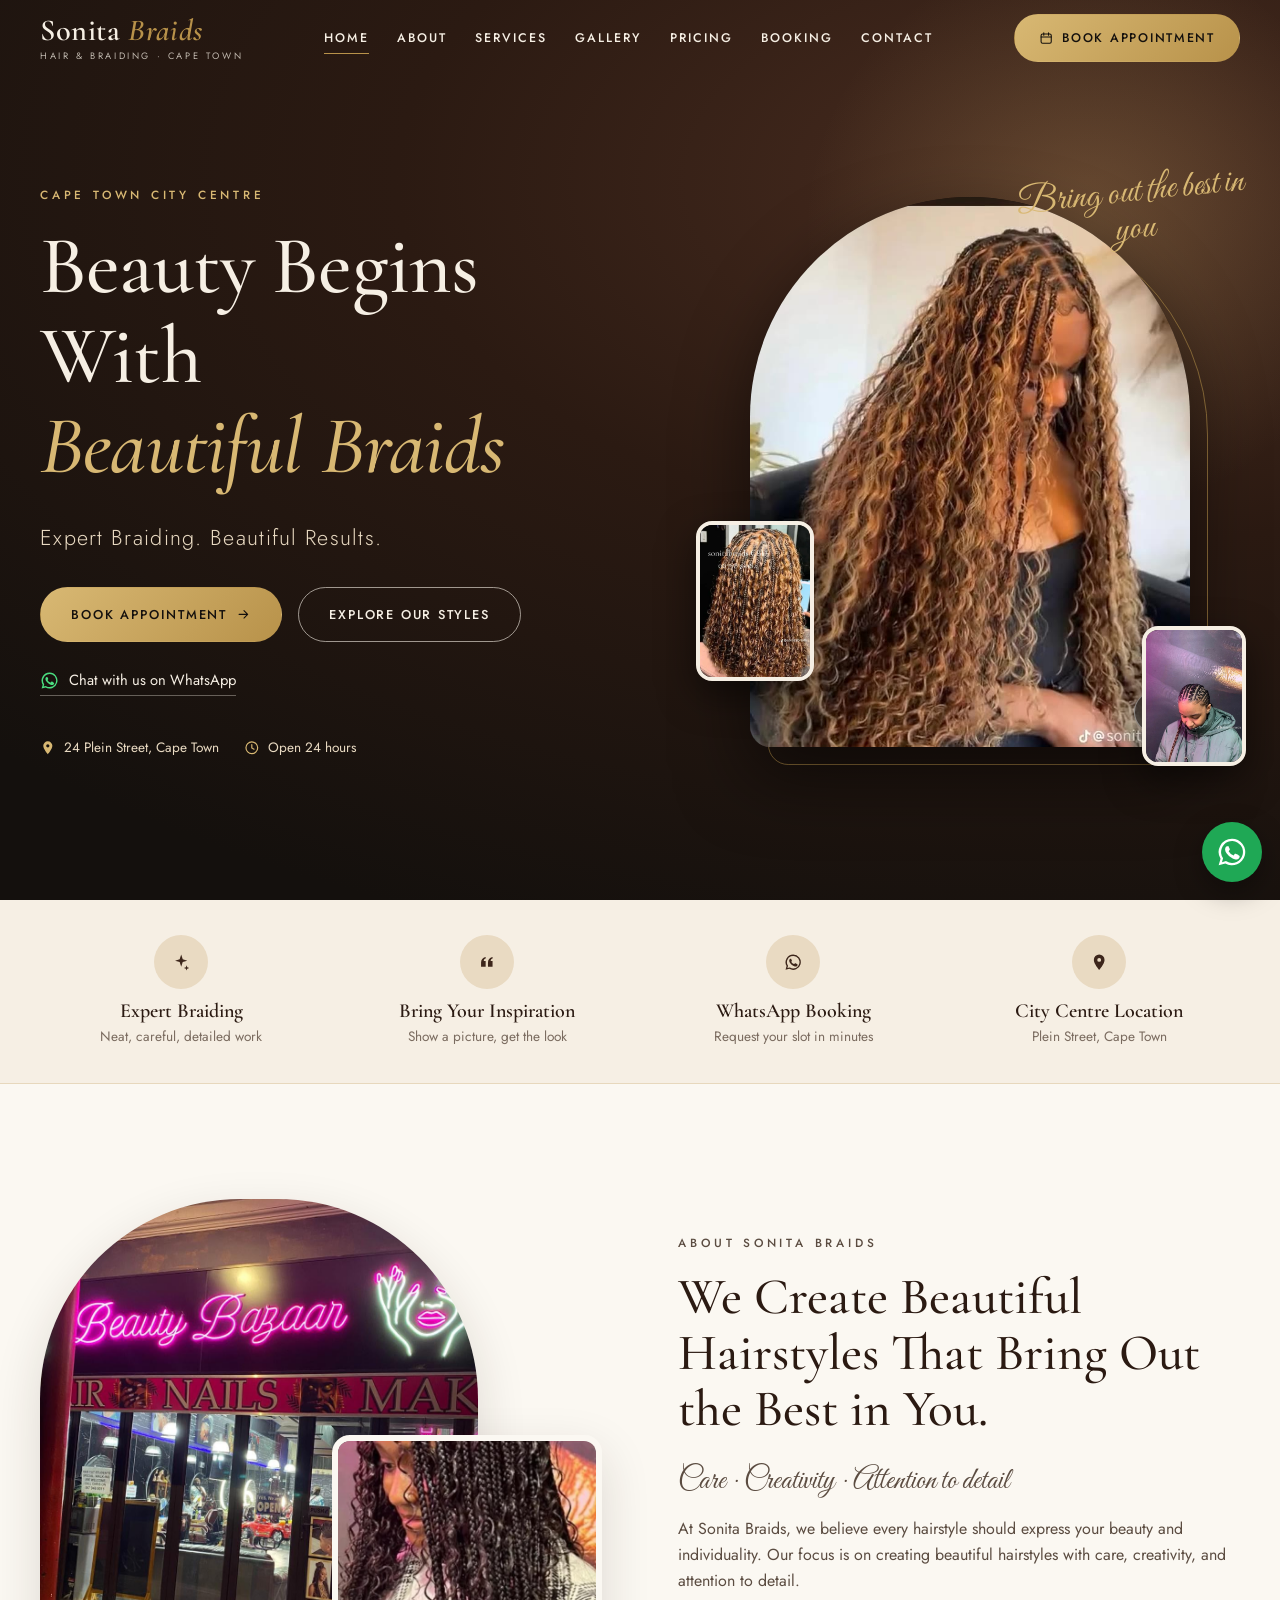
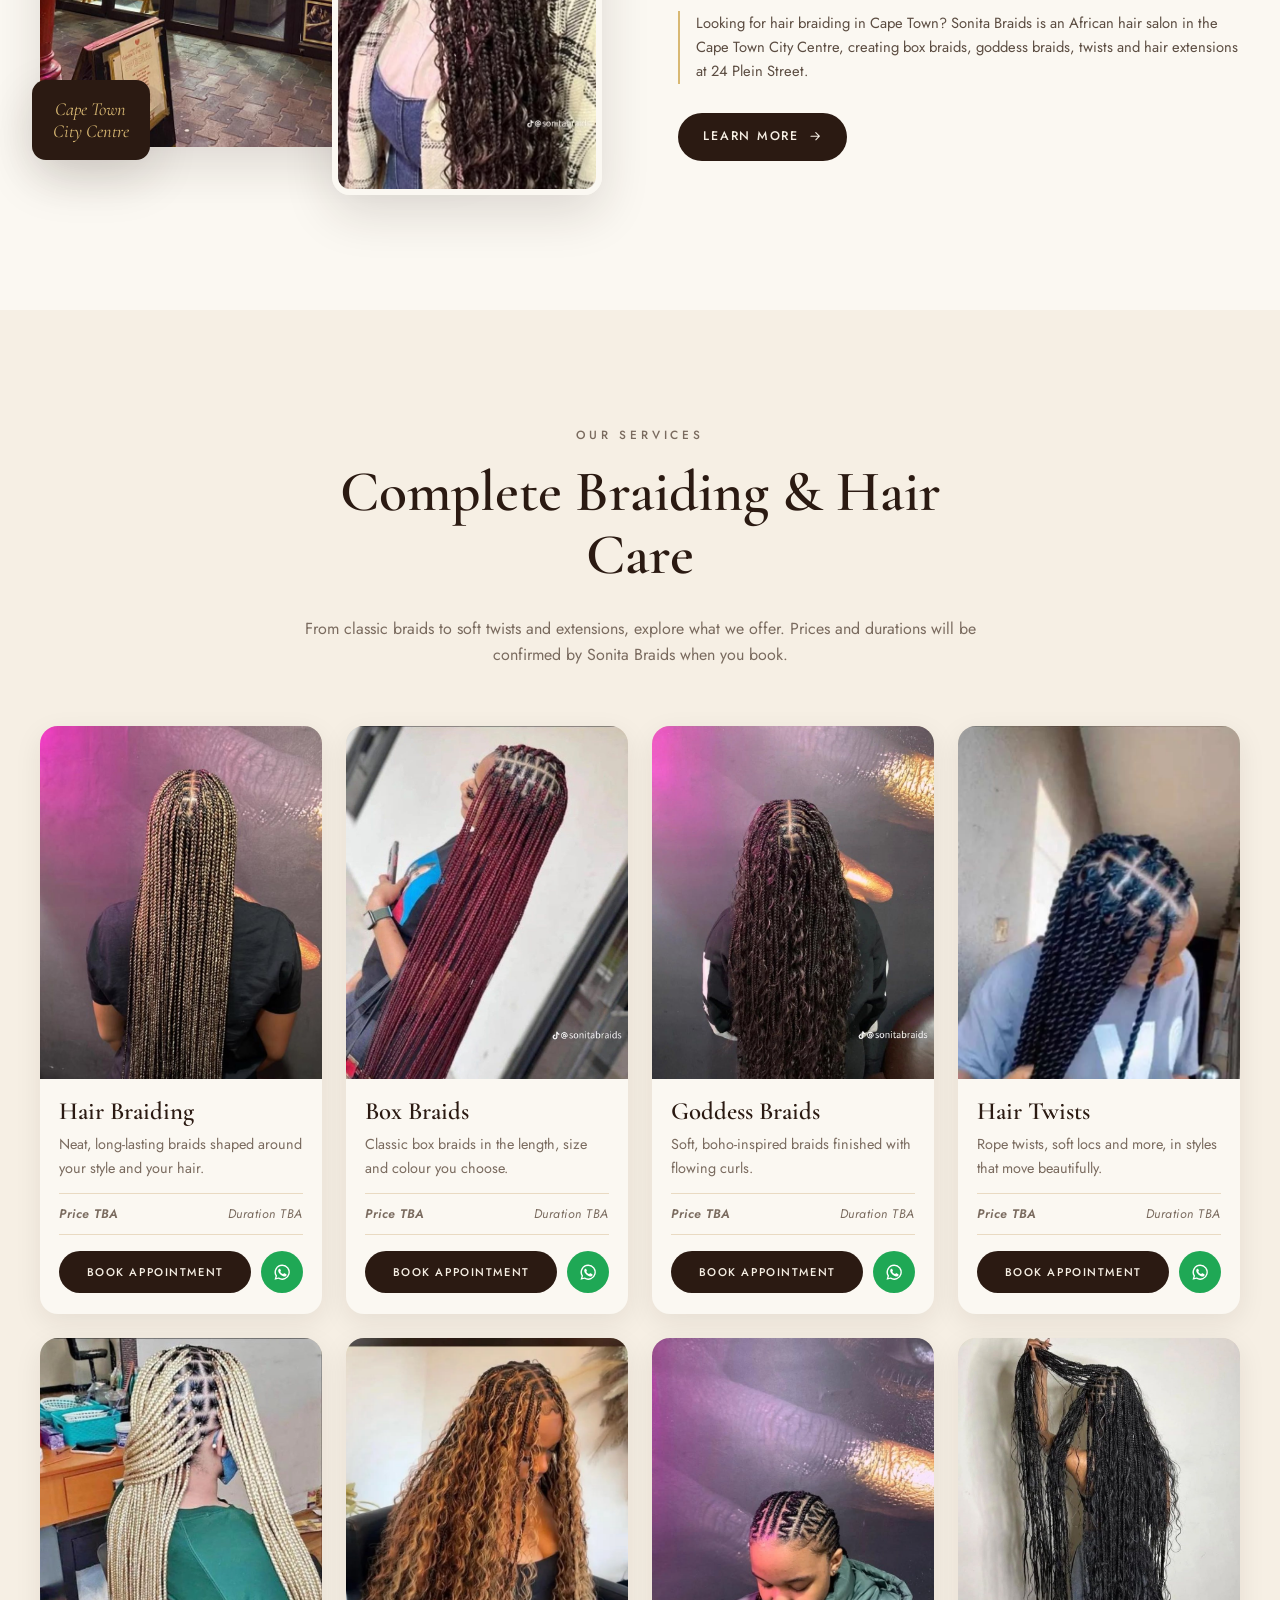
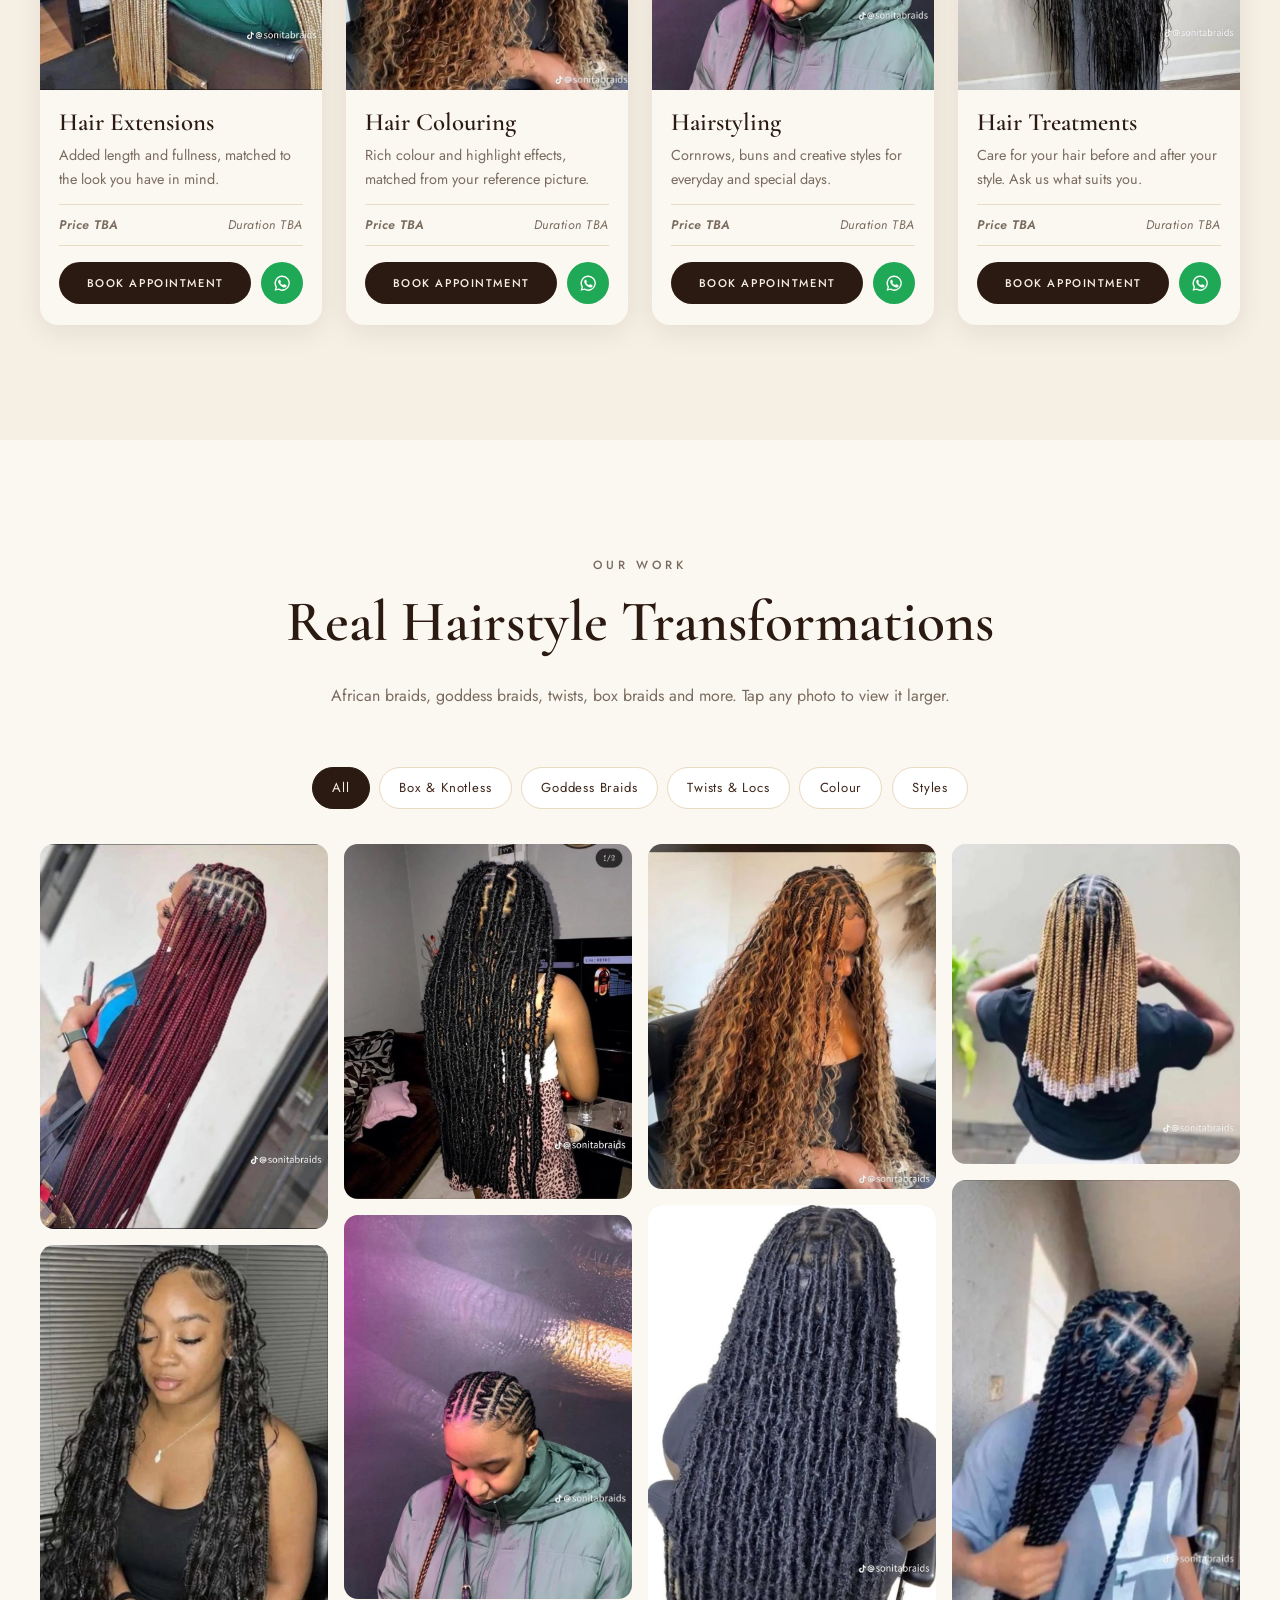
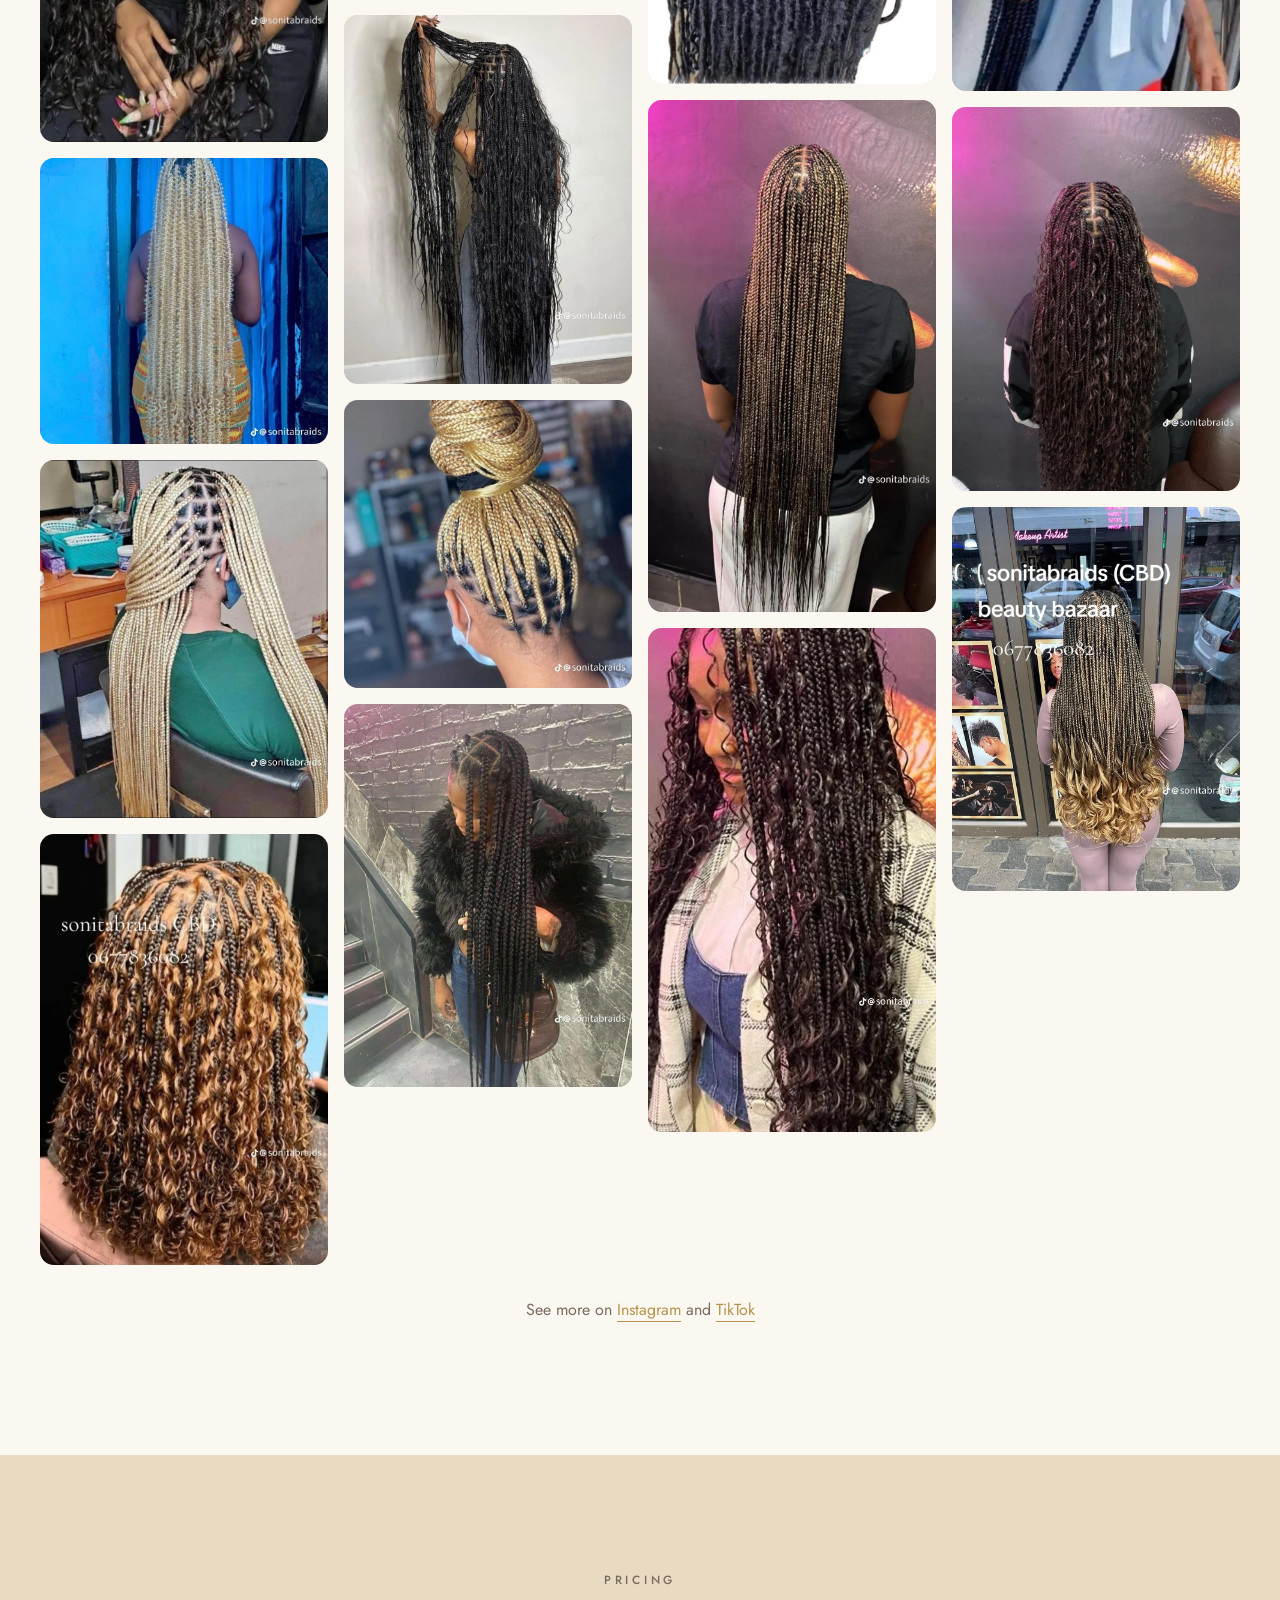
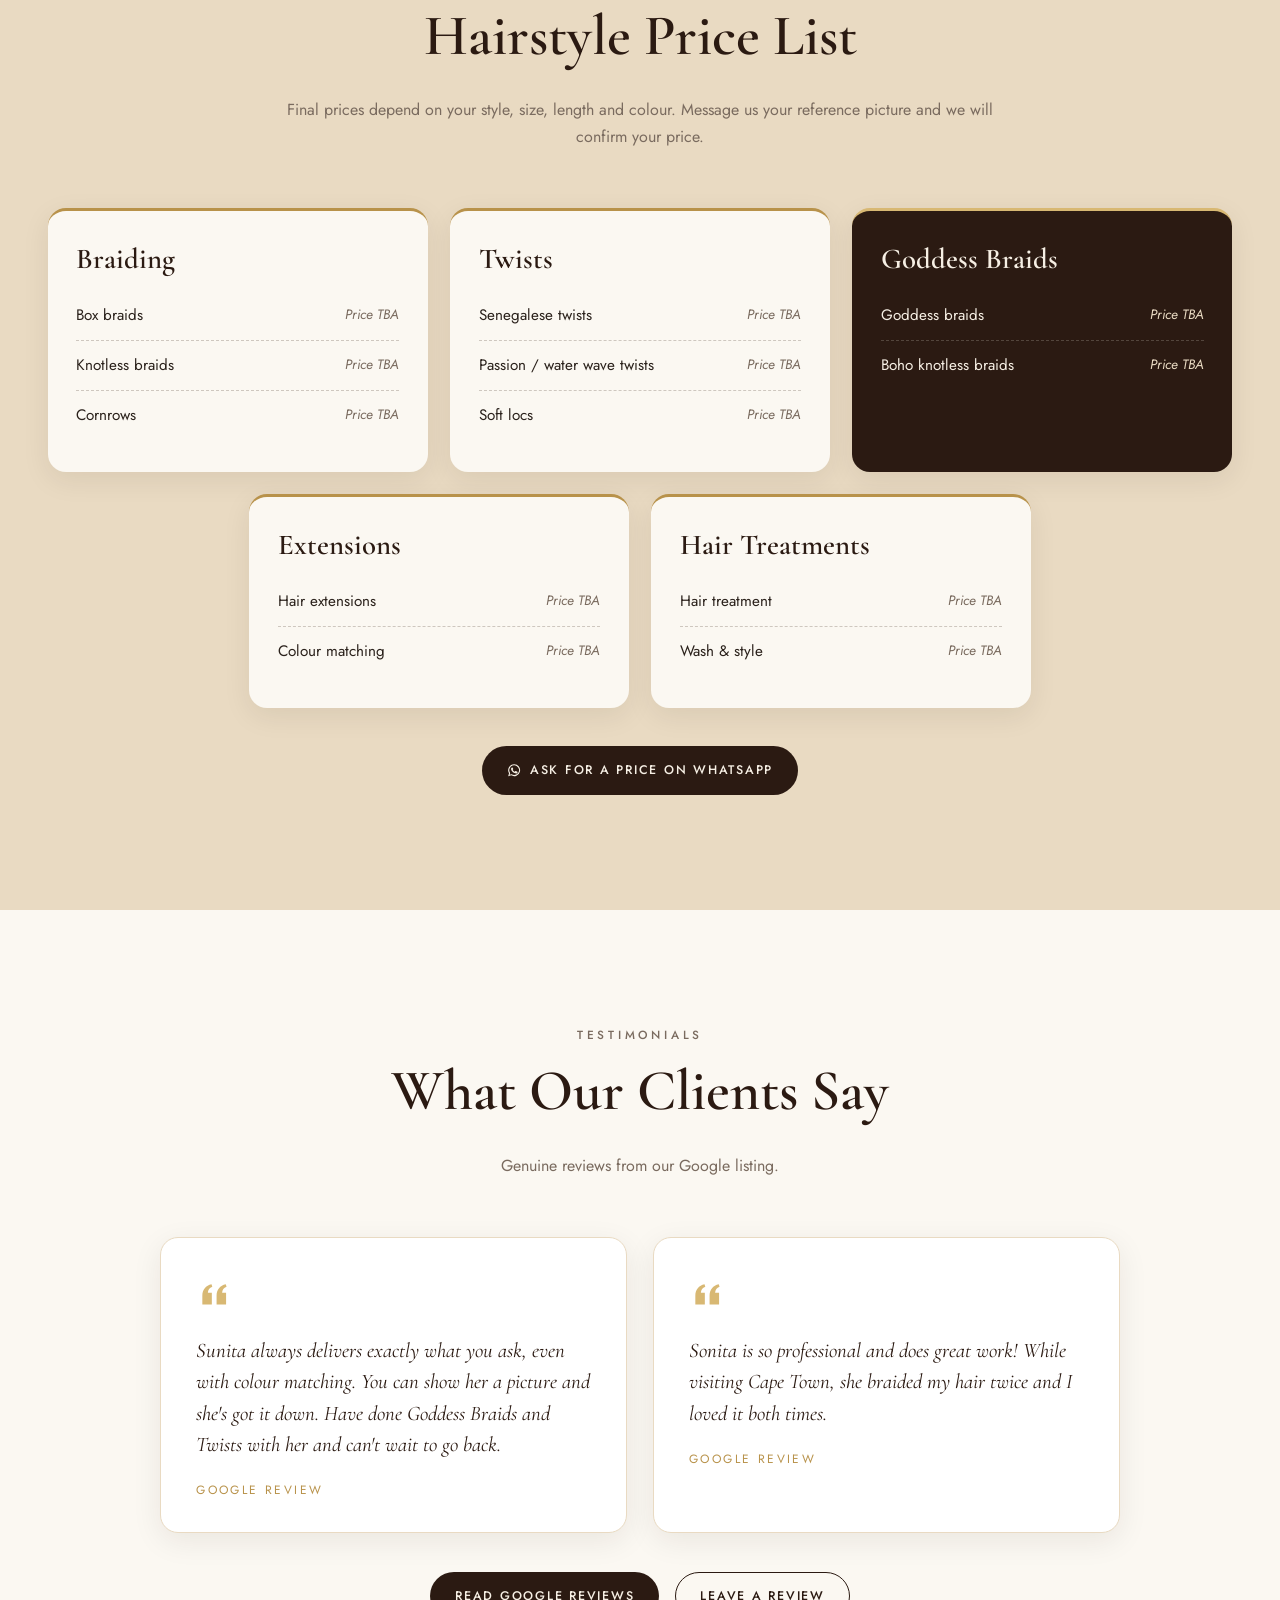
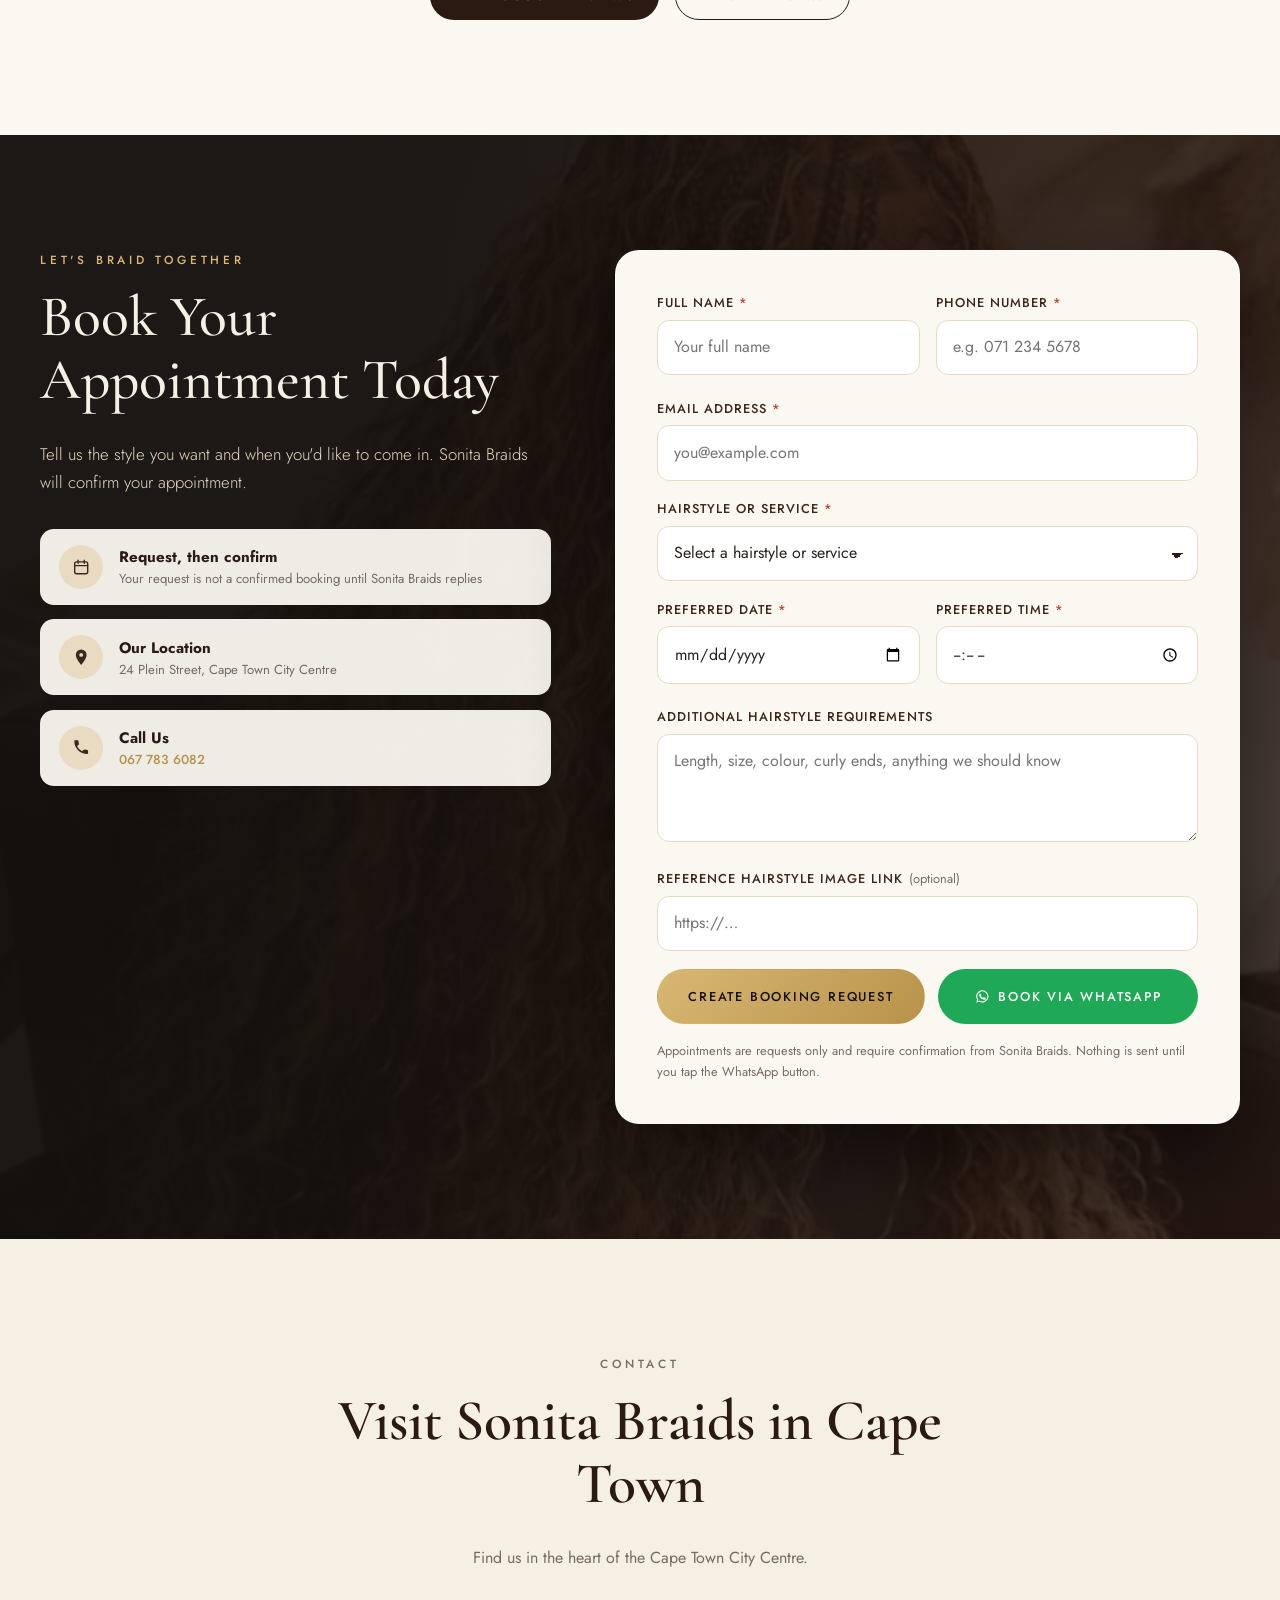
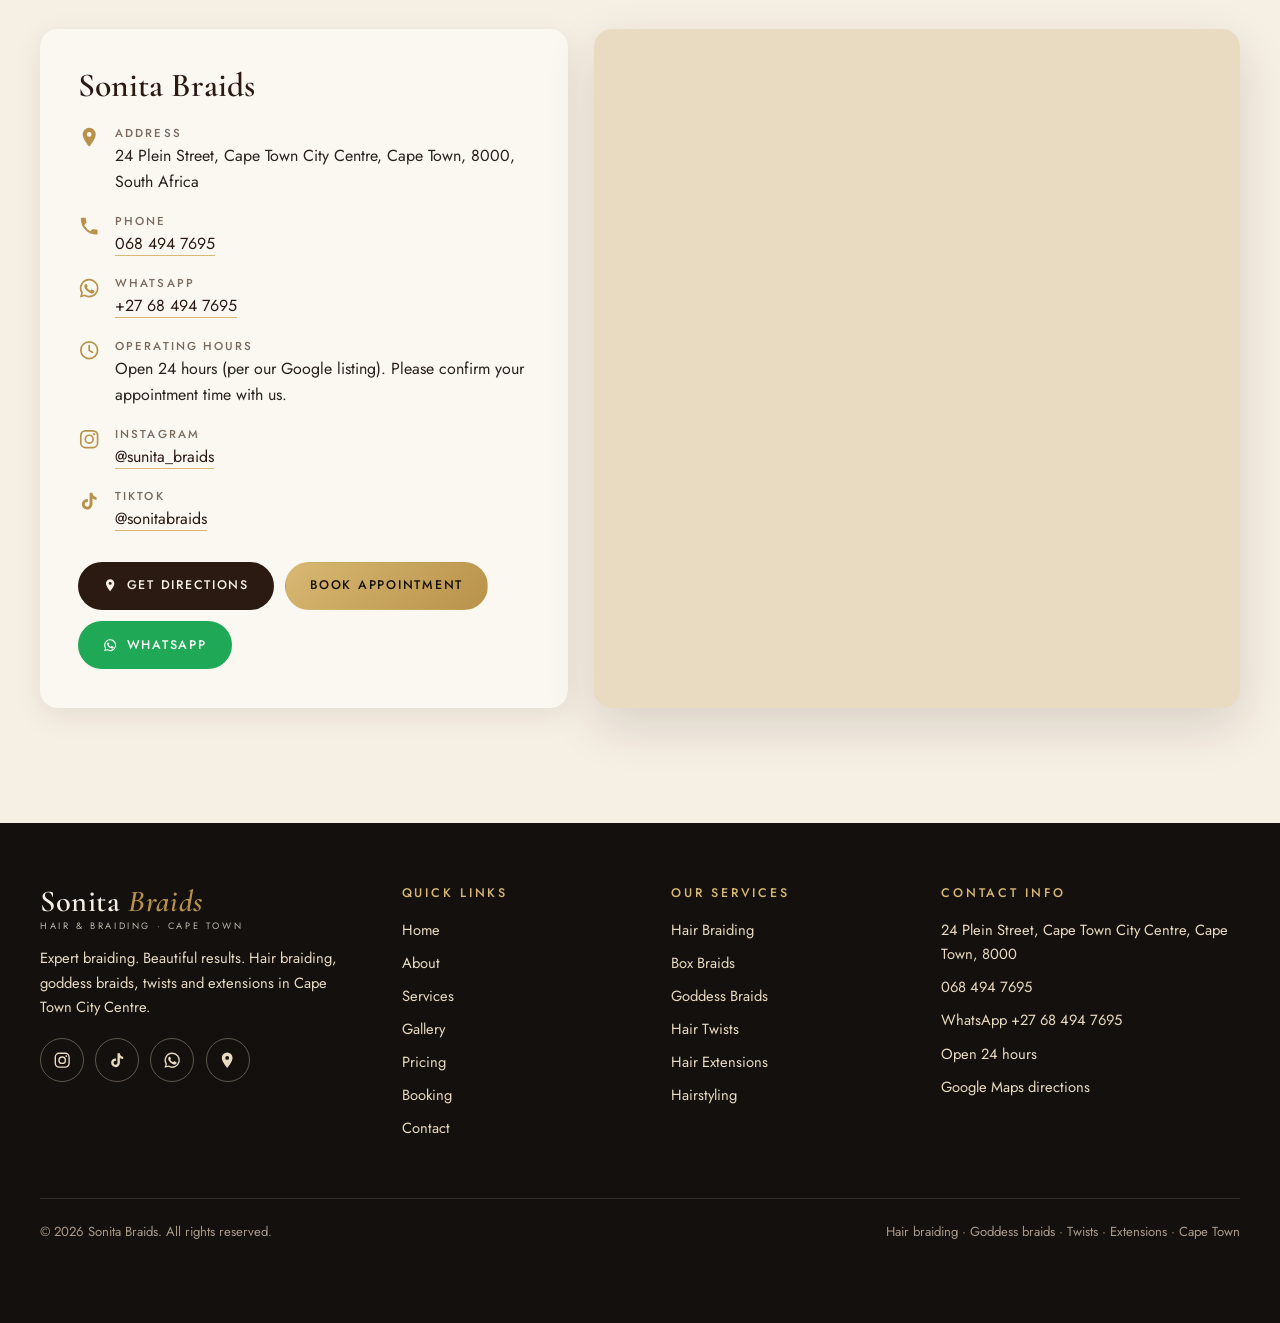
==== index.html @ 6cc21a11 "Updates and editing" ====
<!DOCTYPE html>
<html lang="en-ZA" class="no-js">
<head>
  <meta charset="utf-8">
  <meta name="viewport" content="width=device-width, initial-scale=1">
  <title>Sonita Braids Cape Town | Hair Braiding, Goddess Braids &amp; Twists – City Centre</title>
  <meta name="description" content="Sonita Braids is a hair braiding salon at 24 Plein Street, Cape Town City Centre. Box braids, goddess braids, twists, extensions and more. Book via WhatsApp or request an appointment online.">
  <meta name="keywords" content="Sonita Braids Cape Town, hair braiding Cape Town, goddess braids Cape Town, hair twists Cape Town, African hair salon Cape Town, hair extensions Cape Town, hairdresser Cape Town City Centre">
  <meta name="theme-color" content="#2b1a12">
  <link rel="canonical" href="https://www.example.com/">

  <!-- Open Graph / Social -->
  <!-- NOTE: after hosting, replace example.com with your real domain so the preview image works everywhere -->
  <meta property="og:type" content="website">
  <meta property="og:site_name" content="Sonita Braids">
  <meta property="og:title" content="Sonita Braids Cape Town | Beauty Begins With Beautiful Braids">
  <meta property="og:description" content="Expert braiding. Beautiful results. Goddess braids, box braids, twists and extensions in Cape Town City Centre.">
  <meta property="og:url" content="https://www.example.com/">
  <meta property="og:image" content="https://www.example.com/images/hero-poster.jpg">
  <meta property="og:locale" content="en_ZA">
  <meta name="twitter:card" content="summary_large_image">

  <link rel="preconnect" href="https://fonts.googleapis.com">
  <link rel="preconnect" href="https://fonts.gstatic.com" crossorigin>
  <link href="https://fonts.googleapis.com/css2?family=Cormorant+Garamond:ital,wght@0,400;0,500;0,600;0,700;1,400;1,500&family=Great+Vibes&family=Jost:wght@300;400;500;600&display=swap" rel="stylesheet">
  <link rel="stylesheet" href="css/style.css">

  <!-- Local business structured data (update hours / URL if they change) -->
  <script type="application/ld+json">
  {
    "@context": "https://schema.org",
    "@type": "HairSalon",
    "name": "Sonita Braids",
    "description": "Hair braiding salon in Cape Town City Centre offering box braids, goddess braids, twists, hair extensions, colouring and styling.",
    "url": "https://www.example.com/",
    "image": "https://www.example.com/images/hero-poster.jpg",
    "telephone": "+27684947695",
    "address": {
      "@type": "PostalAddress",
      "streetAddress": "24 Plein Street",
      "addressLocality": "Cape Town City Centre",
      "addressRegion": "Western Cape",
      "postalCode": "8000",
      "addressCountry": "ZA"
    },
    "areaServed": "Cape Town",
    "openingHoursSpecification": {
      "@type": "OpeningHoursSpecification",
      "dayOfWeek": ["Monday","Tuesday","Wednesday","Thursday","Friday","Saturday","Sunday"],
      "opens": "00:00",
      "closes": "23:59"
    },
    "sameAs": [
      "https://www.instagram.com/sunita_braids/",
      "https://www.tiktok.com/@sonitabraids"
    ],
    "hasMap": "https://www.google.com/maps/search/?api=1&query=Sonita+Hair+Beauty+Salon+24+Plein+Street+Cape+Town"
  }
  </script>
</head>
<body>
  <a class="skip-link" href="#main">Skip to main content</a>

  <!-- SVG icon sprite -->
  <svg xmlns="http://www.w3.org/2000/svg" style="display:none" aria-hidden="true">
    <symbol id="i-wa" viewBox="0 0 24 24"><path fill="currentColor" d="M12 2a10 10 0 0 0-8.6 15.1L2 22l5-1.3A10 10 0 1 0 12 2zm0 18.2a8.2 8.2 0 0 1-4.2-1.2l-.3-.2-3 .8.8-2.9-.2-.3A8.2 8.2 0 1 1 12 20.2zm4.5-6.1c-.2-.1-1.5-.7-1.7-.8s-.4-.1-.6.1-.7.8-.8 1-.3.2-.5.1a6.7 6.7 0 0 1-3.3-2.9c-.2-.4.2-.4.7-1.3.1-.2 0-.3 0-.5l-.8-1.8c-.2-.5-.4-.4-.6-.4h-.5a1 1 0 0 0-.7.3 3 3 0 0 0-.9 2.2 5.2 5.2 0 0 0 1.1 2.8 11.9 11.9 0 0 0 4.6 4c1.7.7 2.4.8 3.2.7a2.7 2.7 0 0 0 1.8-1.3 2.2 2.2 0 0 0 .2-1.3c-.1-.1-.3-.2-.6-.3z"/></symbol>
    <symbol id="i-insta" viewBox="0 0 24 24"><rect x="3" y="3" width="18" height="18" rx="5" fill="none" stroke="currentColor" stroke-width="1.8"/><circle cx="12" cy="12" r="4.2" fill="none" stroke="currentColor" stroke-width="1.8"/><circle cx="17.4" cy="6.6" r="1.2" fill="currentColor"/></symbol>
    <symbol id="i-tiktok" viewBox="0 0 24 24"><path fill="currentColor" d="M16.6 5.8A4.3 4.3 0 0 1 15.5 3h-3.1v12.4a2.6 2.6 0 1 1-2.6-2.6c.3 0 .5 0 .8.1V9.7a5.7 5.7 0 1 0 4.9 5.7V9.2a7.4 7.4 0 0 0 4.3 1.4V7.5a4.3 4.3 0 0 1-3.2-1.7z"/></symbol>
    <symbol id="i-pin" viewBox="0 0 24 24"><path fill="currentColor" d="M12 2a7 7 0 0 0-7 7c0 5 7 13 7 13s7-8 7-13a7 7 0 0 0-7-7zm0 9.5A2.5 2.5 0 1 1 12 6.5a2.5 2.5 0 0 1 0 5z"/></symbol>
    <symbol id="i-phone" viewBox="0 0 24 24"><path fill="currentColor" d="M6.6 10.8a15 15 0 0 0 6.6 6.6l2.2-2.2a1 1 0 0 1 1-.25 11.4 11.4 0 0 0 3.6.6 1 1 0 0 1 1 1V20a1 1 0 0 1-1 1A17 17 0 0 1 3 4a1 1 0 0 1 1-1h3.5a1 1 0 0 1 1 1c0 1.25.2 2.45.6 3.6a1 1 0 0 1-.25 1z"/></symbol>
    <symbol id="i-clock" viewBox="0 0 24 24"><circle cx="12" cy="12" r="9" fill="none" stroke="currentColor" stroke-width="1.8"/><path d="M12 7v5.2l3.4 2" fill="none" stroke="currentColor" stroke-width="1.8" stroke-linecap="round"/></symbol>
    <symbol id="i-cal" viewBox="0 0 24 24"><rect x="3.5" y="5" width="17" height="15.5" rx="2.5" fill="none" stroke="currentColor" stroke-width="1.8"/><path d="M3.5 10h17M8 3v4M16 3v4" fill="none" stroke="currentColor" stroke-width="1.8" stroke-linecap="round"/></symbol>
    <symbol id="i-arrow" viewBox="0 0 24 24"><path d="M5 12h14m-6-6 6 6-6 6" fill="none" stroke="currentColor" stroke-width="1.8" stroke-linecap="round" stroke-linejoin="round"/></symbol>
    <symbol id="i-close" viewBox="0 0 24 24"><path d="M6 6l12 12M18 6 6 18" fill="none" stroke="currentColor" stroke-width="1.8" stroke-linecap="round"/></symbol>
    <symbol id="i-left" viewBox="0 0 24 24"><path d="m15 5-7 7 7 7" fill="none" stroke="currentColor" stroke-width="1.8" stroke-linecap="round" stroke-linejoin="round"/></symbol>
    <symbol id="i-right" viewBox="0 0 24 24"><path d="m9 5 7 7-7 7" fill="none" stroke="currentColor" stroke-width="1.8" stroke-linecap="round" stroke-linejoin="round"/></symbol>
    <symbol id="i-play" viewBox="0 0 24 24"><path fill="currentColor" d="M8 5.5v13l11-6.5z"/></symbol>
    <symbol id="i-pause" viewBox="0 0 24 24"><path fill="currentColor" d="M7 5h4v14H7zM13 5h4v14h-4z"/></symbol>
    <symbol id="i-quote" viewBox="0 0 24 24"><path fill="currentColor" d="M4 18v-5.5C4 8.6 6.2 6 9.8 5.2l.5 1.6C8.5 7.4 7.6 8.8 7.5 10.5H10V18zm9 0v-5.5c0-3.9 2.2-6.5 5.8-7.3l.5 1.6c-1.8.6-2.7 2-2.8 3.7H19V18z"/></symbol>
    <symbol id="i-sparkle" viewBox="0 0 24 24"><path fill="currentColor" d="M12 2l2 6.2L20 10l-6 1.8L12 18l-2-6.2L4 10l6-1.8zM19 16l.9 2.6L22.5 19.5l-2.6.9L19 23l-.9-2.6-2.6-.9 2.6-.9z"/></symbol>
    <symbol id="i-check" viewBox="0 0 24 24"><path d="m5 12.5 4.5 4.5L19 7.5" fill="none" stroke="currentColor" stroke-width="2" stroke-linecap="round" stroke-linejoin="round"/></symbol>
  </svg>

  <!-- ===================== HEADER ===================== -->
  <header class="site-header" id="siteHeader">
    <div class="container header-inner">
      <a href="#home" class="logo" aria-label="Sonita Braids – home">
        <span class="logo-name">Sonita <em>Braids</em></span>
        <span class="logo-sub">Hair &amp; Braiding · Cape Town</span>
      </a>

      <nav class="main-nav" id="mainNav" aria-label="Main navigation">
        <ul>
          <li><a href="#home" data-nav>Home</a></li>
          <li><a href="#about" data-nav>About</a></li>
          <li><a href="#services" data-nav>Services</a></li>
          <li><a href="#gallery" data-nav>Gallery</a></li>
          <li><a href="#pricing" data-nav>Pricing</a></li>
          <li><a href="#booking" data-nav>Booking</a></li>
          <li><a href="#contact" data-nav>Contact</a></li>
        </ul>
        <a href="#booking" class="btn btn-gold nav-cta-mobile">Book Appointment</a>
      </nav>

      <a href="#booking" class="btn btn-gold header-cta"><svg class="ic"><use href="#i-cal"/></svg> Book Appointment</a>

      <button class="menu-toggle" id="menuToggle" aria-label="Open menu" aria-expanded="false" aria-controls="mainNav">
        <span></span><span></span><span></span>
      </button>
    </div>
  </header>

  <main id="main">
    <!-- ===================== HERO ===================== -->
    <section class="hero" id="home" aria-labelledby="heroTitle">
      <div class="hero-glow" aria-hidden="true"></div>
      <div class="container hero-grid">
        <div class="hero-copy">
          <p class="eyebrow eyebrow-light">Cape Town City Centre</p>
          <h1 id="heroTitle">Beauty Begins With <span>Beautiful Braids</span></h1>
          <p class="hero-lead">Expert Braiding. Beautiful Results.</p>
          <div class="hero-actions">
            <a href="#booking" class="btn btn-gold btn-lg">Book Appointment <svg class="ic"><use href="#i-arrow"/></svg></a>
            <a href="#gallery" class="btn btn-outline-light btn-lg">Explore Our Styles</a>
          </div>
          <a class="hero-wa" data-wa="Hello Sonita Braids, I'd like to enquire about a braiding appointment." href="https://wa.me/27677836082" target="_blank" rel="noopener">
            <svg class="ic"><use href="#i-wa"/></svg> Chat with us on WhatsApp
          </a>
          <ul class="hero-badges">
            <li><svg class="ic"><use href="#i-pin"/></svg> 24 Plein Street, Cape Town</li>
            <li><svg class="ic"><use href="#i-clock"/></svg> <span data-hours-short>Open 24 hours</span></li>
          </ul>
        </div>

        <div class="hero-media">
          <p class="script-note" aria-hidden="true">Bring out the best in you</p>
          <div class="video-frame">
            <video id="heroVideo" autoplay muted loop playsinline preload="metadata" poster="images/hero-poster.jpg" aria-label="Slideshow of braided hairstyles by Sonita Braids">
              <source src="video/hero.mp4" type="video/mp4">
            </video>
            <button class="video-toggle" id="videoToggle" aria-label="Pause video"><svg class="ic"><use href="#i-pause"/></svg></button>
          </div>
          <img class="float-img float-a" src="images/honey-goddess-braids.jpg" width="756" height="1132" alt="Honey blonde goddess braids with curly ends" loading="lazy">
          <img class="float-img float-b" src="images/stitch-cornrows.jpg" width="720" height="960" alt="Stitch cornrow braids with zig-zag detail" loading="lazy">
        </div>
      </div>
    </section>

    <!-- Feature strip -->
    <section class="features" aria-label="Why choose Sonita Braids">
      <div class="container features-grid">
        <div class="feature"><span class="feature-ic"><svg class="ic"><use href="#i-sparkle"/></svg></span><h3>Expert Braiding</h3><p>Neat, careful, detailed work</p></div>
        <div class="feature"><span class="feature-ic"><svg class="ic"><use href="#i-quote"/></svg></span><h3>Bring Your Inspiration</h3><p>Show a picture, get the look</p></div>
        <div class="feature"><span class="feature-ic"><svg class="ic"><use href="#i-wa"/></svg></span><h3>WhatsApp Booking</h3><p>Request your slot in minutes</p></div>
        <div class="feature"><span class="feature-ic"><svg class="ic"><use href="#i-pin"/></svg></span><h3>City Centre Location</h3><p>Plein Street, Cape Town</p></div>
      </div>
    </section>

    <!-- ===================== ABOUT ===================== -->
    <section class="section about" id="about" aria-labelledby="aboutTitle">
      <div class="container about-grid">
        <div class="about-images reveal">
          <img class="about-img-a" src="images/Salon.jpeg" width="960" height="1280" alt="Find Sonita Braids in cape town" loading="lazy">
          <img class="about-img-b" src="images/goddess-braids-plaid.jpg" width="560" height="980" alt="Goddess braids with loose curls styled at Sonita Braids" loading="lazy">
          <span class="about-badge">Cape Town<br>City Centre</span>
        </div>
        <div class="about-copy reveal">
          <p class="eyebrow">About Sonita Braids</p>
          <h2 id="aboutTitle">We Create Beautiful Hairstyles That Bring Out the Best in You.</h2>
          <p class="script-line">Care · Creativity · Attention to detail</p>
          <p>At Sonita Braids, we believe every hairstyle should express your beauty and individuality. Our focus is on creating beautiful hairstyles with care, creativity, and attention to detail.</p>
          <p class="seo-text">Looking for hair braiding in Cape Town? Sonita Braids is an African hair salon in the Cape Town City Centre, creating box braids, goddess braids, twists and hair extensions at 24 Plein Street.</p>
          <a href="#services" class="btn btn-dark">Learn More <svg class="ic"><use href="#i-arrow"/></svg></a>
        </div>
      </div>
    </section>

    <!-- ===================== SERVICES ===================== -->
    <section class="section services" id="services" aria-labelledby="servicesTitle">
      <div class="container">
        <header class="section-head reveal">
          <p class="eyebrow">Our Services</p>
          <h2 id="servicesTitle">Complete Braiding &amp; Hair Care</h2>
          <p>From classic braids to soft twists and extensions, explore what we offer. Prices and durations will be confirmed by Sonita Braids when you book.</p>
        </header>

        <div class="service-grid">
          <article class="service-card reveal" data-service="Hair Braiding">
            <div class="service-img"><img src="images/fine-knotless-braids.jpg" width="787" height="1400" alt="Fine long knotless braids in brown and blonde tones" loading="lazy"></div>
            <div class="service-body">
              <h3>Hair Braiding</h3>
              <p>Neat, long-lasting braids shaped around your style and your hair.</p>
              <div class="service-meta"><span data-price="svc-hair-braiding">Price TBA</span><span data-duration="svc-hair-braiding">Duration TBA</span></div>
              <div class="service-actions"><button class="btn btn-dark btn-sm" data-book>Book Appointment</button><a class="icon-btn" data-wa-service href="https://wa.me/27677836082" target="_blank" rel="noopener" aria-label="Enquire about Hair Braiding on WhatsApp"><svg class="ic"><use href="#i-wa"/></svg></a></div>
            </div>
          </article>

          <article class="service-card reveal" data-service="Box Braids">
            <div class="service-img"><img src="images/burgundy-box-braids.jpg" width="900" height="1203" alt="Long burgundy box braids with a neat parted scalp" loading="lazy"></div>
            <div class="service-body">
              <h3>Box Braids</h3>
              <p>Classic box braids in the length, size and colour you choose.</p>
              <div class="service-meta"><span data-price="svc-box-braids">Price TBA</span><span data-duration="svc-box-braids">Duration TBA</span></div>
              <div class="service-actions"><button class="btn btn-dark btn-sm" data-book>Book Appointment</button><a class="icon-btn" data-wa-service href="https://wa.me/27677836082" target="_blank" rel="noopener" aria-label="Enquire about Box Braids on WhatsApp"><svg class="ic"><use href="#i-wa"/></svg></a></div>
            </div>
          </article>

          <article class="service-card reveal" data-service="Goddess Braids">
            <div class="service-img"><img src="images/goddess-braids-curls.jpg" width="900" height="1200" alt="Goddess braids with curly brown and plum tones" loading="lazy"></div>
            <div class="service-body">
              <h3>Goddess Braids</h3>
              <p>Soft, boho-inspired braids finished with flowing curls.</p>
              <div class="service-meta"><span data-price="svc-goddess-braids">Price TBA</span><span data-duration="svc-goddess-braids">Duration TBA</span></div>
              <div class="service-actions"><button class="btn btn-dark btn-sm" data-book>Book Appointment</button><a class="icon-btn" data-wa-service href="https://wa.me/27677836082" target="_blank" rel="noopener" aria-label="Enquire about Goddess Braids on WhatsApp"><svg class="ic"><use href="#i-wa"/></svg></a></div>
            </div>
          </article>

          <article class="service-card reveal" data-service="Hair Twists">
            <div class="service-img"><img src="images/senegalese-twists.jpg" width="608" height="1080" alt="Long black Senegalese rope twists" loading="lazy"></div>
            <div class="service-body">
              <h3>Hair Twists</h3>
              <p>Rope twists, soft locs and more, in styles that move beautifully.</p>
              <div class="service-meta"><span data-price="svc-hair-twists">Price TBA</span><span data-duration="svc-hair-twists">Duration TBA</span></div>
              <div class="service-actions"><button class="btn btn-dark btn-sm" data-book>Book Appointment</button><a class="icon-btn" data-wa-service href="https://wa.me/27677836082" target="_blank" rel="noopener" aria-label="Enquire about Hair Twists on WhatsApp"><svg class="ic"><use href="#i-wa"/></svg></a></div>
            </div>
          </article>

          <article class="service-card reveal" data-service="Hair Extensions">
            <div class="service-img"><img src="images/blonde-box-braids.jpg" width="900" height="1119" alt="Long blonde box braids with extensions in a salon chair" loading="lazy"></div>
            <div class="service-body">
              <h3>Hair Extensions</h3>
              <p>Added length and fullness, matched to the look you have in mind.</p>
              <div class="service-meta"><span data-price="svc-hair-extensions">Price TBA</span><span data-duration="svc-hair-extensions">Duration TBA</span></div>
              <div class="service-actions"><button class="btn btn-dark btn-sm" data-book>Book Appointment</button><a class="icon-btn" data-wa-service href="https://wa.me/27677836082" target="_blank" rel="noopener" aria-label="Enquire about Hair Extensions on WhatsApp"><svg class="ic"><use href="#i-wa"/></svg></a></div>
            </div>
          </article>

          <article class="service-card reveal" data-service="Hair Colouring">
            <div class="service-img"><img src="images/highlight-goddess-braids.jpg" width="768" height="920" alt="Goddess braids with honey and caramel highlights" loading="lazy"></div>
            <div class="service-body">
              <h3>Hair Colouring</h3>
              <p>Rich colour and highlight effects, matched from your reference picture.</p>
              <div class="service-meta"><span data-price="svc-hair-colouring">Price TBA</span><span data-duration="svc-hair-colouring">Duration TBA</span></div>
              <div class="service-actions"><button class="btn btn-dark btn-sm" data-book>Book Appointment</button><a class="icon-btn" data-wa-service href="https://wa.me/27677836082" target="_blank" rel="noopener" aria-label="Enquire about Hair Colouring on WhatsApp"><svg class="ic"><use href="#i-wa"/></svg></a></div>
            </div>
          </article>

          <article class="service-card reveal" data-service="Hairstyling">
            <div class="service-img"><img src="images/stitch-cornrows.jpg" width="720" height="960" alt="Stitch cornrow hairstyle with zig-zag pattern" loading="lazy"></div>
            <div class="service-body">
              <h3>Hairstyling</h3>
              <p>Cornrows, buns and creative styles for everyday and special days.</p>
              <div class="service-meta"><span data-price="svc-hairstyling">Price TBA</span><span data-duration="svc-hairstyling">Duration TBA</span></div>
              <div class="service-actions"><button class="btn btn-dark btn-sm" data-book>Book Appointment</button><a class="icon-btn" data-wa-service href="https://wa.me/27677836082" target="_blank" rel="noopener" aria-label="Enquire about Hairstyling on WhatsApp"><svg class="ic"><use href="#i-wa"/></svg></a></div>
            </div>
          </article>

          <article class="service-card reveal" data-service="Hair Treatments">
            <div class="service-img"><img src="images/boho-knotless-long.jpg" width="900" height="1155" alt="Very long boho knotless braids with loose curls" loading="lazy"></div>
            <div class="service-body">
              <h3>Hair Treatments</h3>
              <p>Care for your hair before and after your style. Ask us what suits you.</p>
              <div class="service-meta"><span data-price="svc-hair-treatments">Price TBA</span><span data-duration="svc-hair-treatments">Duration TBA</span></div>
              <div class="service-actions"><button class="btn btn-dark btn-sm" data-book>Book Appointment</button><a class="icon-btn" data-wa-service href="https://wa.me/27677836082" target="_blank" rel="noopener" aria-label="Enquire about Hair Treatments on WhatsApp"><svg class="ic"><use href="#i-wa"/></svg></a></div>
            </div>
          </article>
        </div>
      </div>
    </section>

    <!-- ===================== GALLERY ===================== -->
    <section class="section gallery" id="gallery" aria-labelledby="galleryTitle">
      <div class="container">
        <header class="section-head reveal">
          <p class="eyebrow">Our Work</p>
          <h2 id="galleryTitle">Real Hairstyle Transformations</h2>
          <p>African braids, goddess braids, twists, box braids and more. Tap any photo to view it larger.</p>
        </header>

        <div class="filters reveal" role="group" aria-label="Filter gallery">
          <button class="chip is-active" data-filter="all">All</button>
          <button class="chip" data-filter="box">Box &amp; Knotless</button>
          <button class="chip" data-filter="goddess">Goddess Braids</button>
          <button class="chip" data-filter="twists">Twists &amp; Locs</button>
          <button class="chip" data-filter="colour">Colour</button>
          <button class="chip" data-filter="styles">Styles</button>
        </div>

        <div class="gallery-grid" id="galleryGrid">
          <figure class="g-item" data-cat="box colour"><button type="button" class="g-btn" aria-label="View Burgundy box braids"><img src="images/burgundy-box-braids.jpg" width="900" height="1203" alt="Long burgundy box braids" loading="lazy"></button><figcaption>Burgundy box braids</figcaption></figure>
          <figure class="g-item" data-cat="goddess"><button type="button" class="g-btn" aria-label="View Goddess braids with curls"><img src="images/goddess-braids-seated.jpg" width="620" height="1070" alt="Black goddess braids with loose curly ends on a seated client" loading="lazy"></button><figcaption>Goddess braids</figcaption></figure>
          <figure class="g-item" data-cat="twists colour"><button type="button" class="g-btn" aria-label="View Blonde water wave twists"><img src="images/blonde-water-wave-twists.jpg" width="900" height="892" alt="Very long blonde curly water wave twists" loading="lazy"></button><figcaption>Blonde curly twists</figcaption></figure>
          <figure class="g-item" data-cat="box colour"><button type="button" class="g-btn" aria-label="View Blonde box braids"><img src="images/blonde-box-braids.jpg" width="900" height="1119" alt="Long blonde box braids with a triangle parting" loading="lazy"></button><figcaption>Blonde box braids</figcaption></figure>
          <figure class="g-item" data-cat="goddess colour"><button type="button" class="g-btn" aria-label="View Honey goddess braids"><img src="images/honey-goddess-braids.jpg" width="756" height="1132" alt="Honey blonde goddess braids with curly ends" loading="lazy"></button><figcaption>Honey goddess braids</figcaption></figure>
          <figure class="g-item" data-cat="twists"><button type="button" class="g-btn" aria-label="View Butterfly locs"><img src="images/butterfly-locs.jpg" width="900" height="1107" alt="Long black butterfly locs" loading="lazy"></button><figcaption>Butterfly locs</figcaption></figure>
          <figure class="g-item" data-cat="styles"><button type="button" class="g-btn" aria-label="View Stitch cornrows"><img src="images/stitch-cornrows.jpg" width="720" height="960" alt="Stitch cornrows with a zig-zag pattern" loading="lazy"></button><figcaption>Stitch cornrows</figcaption></figure>
          <figure class="g-item" data-cat="goddess"><button type="button" class="g-btn" aria-label="View Boho knotless braids"><img src="images/boho-knotless-long.jpg" width="900" height="1155" alt="Very long boho knotless braids with loose curls" loading="lazy"></button><figcaption>Boho knotless braids</figcaption></figure>
          <figure class="g-item" data-cat="box styles colour"><button type="button" class="g-btn" aria-label="View Blonde braided bun"><img src="images/blonde-bun-braids.jpg" width="900" height="900" alt="Blonde box braids styled in a high bun" loading="lazy"></button><figcaption>Braided top-knot bun</figcaption></figure>
          <figure class="g-item" data-cat="box"><button type="button" class="g-btn" aria-label="View Box braids with a fur coat"><img src="images/box-braids-fur-coat.jpg" width="900" height="1198" alt="Long black box braids with a diamond parting" loading="lazy"></button><figcaption>Long box braids</figcaption></figure>
          <figure class="g-item" data-cat="goddess colour"><button type="button" class="g-btn" aria-label="View Highlighted goddess braids"><img src="images/highlight-goddess-braids.jpg" width="768" height="920" alt="Goddess braids with caramel highlights" loading="lazy"></button><figcaption>Highlighted goddess braids</figcaption></figure>
          <figure class="g-item" data-cat="twists"><button type="button" class="g-btn" aria-label="View Soft locs"><img src="images/soft-locs.jpg" width="842" height="1400" alt="Long soft faux locs in black" loading="lazy"></button><figcaption>Soft locs</figcaption></figure>
          <figure class="g-item" data-cat="box colour"><button type="button" class="g-btn" aria-label="View Fine knotless braids"><img src="images/fine-knotless-braids.jpg" width="787" height="1400" alt="Fine knotless braids in brown and blonde tones" loading="lazy"></button><figcaption>Fine knotless braids</figcaption></figure>
          <figure class="g-item" data-cat="goddess"><button type="button" class="g-btn" aria-label="View Goddess braids with a plaid jacket"><img src="images/goddess-braids-plaid.jpg" width="560" height="980" alt="Goddess braids with plum-toned curls" loading="lazy"></button><figcaption>Plum goddess braids</figcaption></figure>
          <figure class="g-item" data-cat="box colour"><button type="button" class="g-btn" aria-label="View Bob length braids with beads"><img src="images/bob-braids-beads.jpg" width="608" height="674" alt="Shoulder-length blonde box braids with beads" loading="lazy"></button><figcaption>Bob braids with beads</figcaption></figure>
          <figure class="g-item" data-cat="twists"><button type="button" class="g-btn" aria-label="View Senegalese twists"><img src="images/senegalese-twists.jpg" width="608" height="1080" alt="Long Senegalese rope twists" loading="lazy"></button><figcaption>Senegalese twists</figcaption></figure>
          <figure class="g-item" data-cat="goddess colour"><button type="button" class="g-btn" aria-label="View Goddess braids with highlights and curls"><img src="images/goddess-braids-curls.jpg" width="900" height="1200" alt="Goddess braids with curls and plum tones" loading="lazy"></button><figcaption>Curly goddess braids</figcaption></figure>
          <figure class="g-item" data-cat="box colour"><button type="button" class="g-btn" aria-label="View Knotless braids with curly ends"><img src="images/knotless-curly-ends.jpg" width="960" height="1280" alt="Knotless braids finished with golden curly ends" loading="lazy"></button><figcaption>Knotless braids, curly ends</figcaption></figure>
        </div>
        <p class="gallery-follow reveal">See more on <a href="https://www.instagram.com/sunita_braids/" target="_blank" rel="noopener">Instagram</a> and <a href="https://www.tiktok.com/@sonitabraids" target="_blank" rel="noopener">TikTok</a></p>
      </div>
    </section>

    <!-- ===================== PRICING ===================== -->
    <section class="section pricing" id="pricing" aria-labelledby="pricingTitle">
      <div class="container">
        <header class="section-head reveal">
          <p class="eyebrow">Pricing</p>
          <h2 id="pricingTitle">Hairstyle Price List</h2>
          <p>Final prices depend on your style, size, length and colour. Message us your reference picture and we will confirm your price.</p>
        </header>

        <!-- Prices are placeholders. The salon can edit them in js/script.js (see PRICES). -->
        <div class="price-grid">
          <article class="price-card reveal">
            <h3>Braiding</h3>
            <ul>
              <li><span>Box braids</span><b data-price="pr-box-braids">Price TBA</b></li>
              <li><span>Knotless braids</span><b data-price="pr-knotless-braids">Price TBA</b></li>
              <li><span>Cornrows</span><b data-price="pr-cornrows">Price TBA</b></li>
            </ul>
          </article>
          <article class="price-card reveal">
            <h3>Twists</h3>
            <ul>
              <li><span>Senegalese twists</span><b data-price="pr-senegalese-twists">Price TBA</b></li>
              <li><span>Passion / water wave twists</span><b data-price="pr-passion-twists">Price TBA</b></li>
              <li><span>Soft locs</span><b data-price="pr-soft-locs">Price TBA</b></li>
            </ul>
          </article>
          <article class="price-card featured reveal">
            <h3>Goddess Braids</h3>
            <ul>
              <li><span>Goddess braids</span><b data-price="pr-goddess-braids">Price TBA</b></li>
              <li><span>Boho knotless braids</span><b data-price="pr-boho-knotless">Price TBA</b></li>
            </ul>
          </article>
          <article class="price-card reveal">
            <h3>Extensions</h3>
            <ul>
              <li><span>Hair extensions</span><b data-price="pr-hair-extensions">Price TBA</b></li>
              <li><span>Colour matching</span><b data-price="pr-colour-matching">Price TBA</b></li>
            </ul>
          </article>
          <article class="price-card reveal">
            <h3>Hair Treatments</h3>
            <ul>
              <li><span>Hair treatment</span><b data-price="pr-hair-treatment">Price TBA</b></li>
              <li><span>Wash &amp; style</span><b data-price="pr-wash-style">Price TBA</b></li>
            </ul>
          </article>
        </div>
        <div class="price-cta reveal">
          <a class="btn btn-dark" data-wa="Hello Sonita Braids, could you please send me your price list?" href="https://wa.me/27677836082" target="_blank" rel="noopener"><svg class="ic"><use href="#i-wa"/></svg> Ask for a Price on WhatsApp</a>
        </div>
      </div>
    </section>

    <!-- ===================== TESTIMONIALS ===================== -->
    <section class="section testimonials" id="testimonials" aria-labelledby="testiTitle">
      <div class="container">
        <header class="section-head reveal">
          <p class="eyebrow">Testimonials</p>
          <h2 id="testiTitle">What Our Clients Say</h2>
          <p>Genuine reviews from our Google listing.</p>
        </header>
        <div class="testi-grid">
          <blockquote class="testi-card reveal">
            <svg class="quote-ic"><use href="#i-quote"/></svg>
            <p>Sunita always delivers exactly what you ask, even with colour matching. You can show her a picture and she's got it down. Have done Goddess Braids and Twists with her and can't wait to go back.</p>
            <footer><span>Google Review</span></footer>
          </blockquote>
          <blockquote class="testi-card reveal">
            <svg class="quote-ic"><use href="#i-quote"/></svg>
            <p>Sonita is so professional and does great work! While visiting Cape Town, she braided my hair twice and I loved it both times.</p>
            <footer><span>Google Review</span></footer>
          </blockquote>
        </div>
        <div class="testi-actions reveal">
          <a class="btn btn-dark" data-link="reviews" href="https://www.google.com/maps/search/?api=1&query=Sonita+Hair+Beauty+Salon+24+Plein+Street+Cape+Town" target="_blank" rel="noopener">Read Google Reviews</a>
          <a class="btn btn-outline-dark" data-link="reviews" href="https://www.google.com/maps/search/?api=1&query=Sonita+Hair+Beauty+Salon+24+Plein+Street+Cape+Town" target="_blank" rel="noopener">Leave a Review</a>
        </div>
      </div>
    </section>

    <!-- ===================== BOOKING ===================== -->
    <section class="section booking" id="booking" aria-labelledby="bookingTitle">
      <div class="booking-bg" aria-hidden="true"></div>
      <div class="container booking-grid">
        <div class="booking-info reveal">
          <p class="eyebrow eyebrow-light">Let's Braid Together</p>
          <h2 id="bookingTitle">Book Your Appointment Today</h2>
          <p class="booking-lead">Tell us the style you want and when you'd like to come in. Sonita Braids will confirm your appointment.</p>
          <ul class="info-cards">
            <li><span class="ic-wrap"><svg class="ic"><use href="#i-cal"/></svg></span><div><b>Request, then confirm</b><small>Your request is not a confirmed booking until Sonita Braids replies</small></div></li>
            <li><span class="ic-wrap"><svg class="ic"><use href="#i-pin"/></svg></span><div><b>Our Location</b><small>24 Plein Street, Cape Town City Centre</small></div></li>
            <li><span class="ic-wrap"><svg class="ic"><use href="#i-phone"/></svg></span><div><b>Call Us</b><small><a href="tel:+27677836082">067 783 6082</a></small></div></li>
          </ul>
        </div>

        <div class="booking-card reveal">
          <form id="bookingForm" novalidate>
            <div class="form-row">
              <div class="field">
                <label for="fName">Full name <i>*</i></label>
                <input id="fName" name="name" type="text" autocomplete="name" placeholder="Your full name" required>
                <small class="err" data-err="name"></small>
              </div>
              <div class="field">
                <label for="fPhone">Phone number <i>*</i></label>
                <input id="fPhone" name="phone" type="tel" autocomplete="tel" inputmode="tel" placeholder="e.g. 071 234 5678" required>
                <small class="err" data-err="phone"></small>
              </div>
            </div>
            <div class="field">
              <label for="fEmail">Email address <i>*</i></label>
              <input id="fEmail" name="email" type="email" autocomplete="email" placeholder="you@example.com" required>
              <small class="err" data-err="email"></small>
            </div>
            <div class="field">
              <label for="fService">Hairstyle or service <i>*</i></label>
              <select id="fService" name="service" required>
                <option value="">Select a hairstyle or service</option>
                <optgroup label="Services">
                  <option>Hair Braiding</option>
                  <option>Box Braids</option>
                  <option>Goddess Braids</option>
                  <option>Hair Twists</option>
                  <option>Hair Extensions</option>
                  <option>Hair Colouring</option>
                  <option>Hairstyling</option>
                  <option>Hair Treatments</option>
                </optgroup>
                <optgroup label="Popular styles">
                  <option>Knotless Braids</option>
                  <option>Boho Knotless Braids</option>
                  <option>Senegalese Twists</option>
                  <option>Passion / Water Wave Twists</option>
                  <option>Soft Locs</option>
                  <option>Cornrows</option>
                </optgroup>
                <option>Not sure yet (see notes)</option>
              </select>
              <small class="err" data-err="service"></small>
            </div>
            <div class="form-row">
              <div class="field">
                <label for="fDate">Preferred date <i>*</i></label>
                <input id="fDate" name="date" type="date" required>
                <small class="err" data-err="date"></small>
              </div>
              <div class="field">
                <label for="fTime">Preferred time <i>*</i></label>
                <input id="fTime" name="time" type="time" required>
                <small class="err" data-err="time"></small>
              </div>
            </div>
            <div class="field">
              <label for="fNotes">Additional hairstyle requirements</label>
              <textarea id="fNotes" name="notes" rows="3" placeholder="Length, size, colour, curly ends, anything we should know"></textarea>
            </div>
            <div class="field">
              <label for="fRef">Reference hairstyle image link <span class="opt">(optional)</span></label>
              <input id="fRef" name="ref" type="url" inputmode="url" placeholder="https://…">
              <small class="err" data-err="ref"></small>
            </div>

            <div class="form-actions">
              <button type="submit" class="btn btn-gold btn-lg">Create Booking Request</button>
              <button type="button" class="btn btn-wa btn-lg" id="waDirect"><svg class="ic"><use href="#i-wa"/></svg> Book via WhatsApp</button>
            </div>
            <p class="form-note">Appointments are requests only and require confirmation from Sonita Braids. Nothing is sent until you tap the WhatsApp button.</p>
          </form>

          <div class="confirm" id="confirmPanel" hidden tabindex="-1" aria-live="polite">
            <span class="confirm-ic"><svg class="ic"><use href="#i-check"/></svg></span>
            <h3>Your booking request is ready</h3>
            <p class="confirm-warn"><b>Not confirmed yet.</b> Send this request to Sonita Braids on WhatsApp. Your appointment is only confirmed once Sonita Braids replies to you.</p>
            <dl class="confirm-list" id="confirmList"></dl>
            <div class="confirm-actions">
              <a class="btn btn-wa btn-lg" id="waSend" href="https://wa.me/27684947695" target="_blank" rel="noopener"><svg class="ic"><use href="#i-wa"/></svg> Send on WhatsApp</a>
              <button type="button" class="btn btn-outline-dark" id="copyReq">Copy Request</button>
              <button type="button" class="btn btn-outline-dark" id="editReq">Edit Request</button>
            </div>
          </div>
        </div>
      </div>
    </section>

    <!-- ===================== CONTACT ===================== -->
    <section class="section contact" id="contact" aria-labelledby="contactTitle">
      <div class="container">
        <header class="section-head reveal">
          <p class="eyebrow">Contact</p>
          <h2 id="contactTitle">Visit Sonita Braids in Cape Town</h2>
          <p>Find us in the heart of the Cape Town City Centre.</p>
        </header>

        <div class="contact-grid">
          <div class="contact-card reveal">
            <h3>Sonita Braids</h3>
            <ul class="contact-list">
              <li><svg class="ic"><use href="#i-pin"/></svg><span><b>Address</b>24 Plein Street, Cape Town City Centre, Cape Town, 8000, South Africa</span></li>
              <li><svg class="ic"><use href="#i-phone"/></svg><span><b>Phone</b><a href="tel:+27684947695">068 494 7695</a></span></li>
              <li><svg class="ic"><use href="#i-wa"/></svg><span><b>WhatsApp</b><a data-wa="Hello Sonita Braids, I'd like to get in touch." href="https://wa.me/27684947695" target="_blank" rel="noopener">+27 68 494 7695</a></span></li>
              <li><svg class="ic"><use href="#i-clock"/></svg><span><b>Operating hours</b><span data-hours-long>Open 24 hours (per our Google listing). Please confirm your appointment time with us.</span></span></li>
              <li><svg class="ic"><use href="#i-insta"/></svg><span><b>Instagram</b><a data-link="instagram" href="https://www.instagram.com/sunita_braids/" target="_blank" rel="noopener">@sunita_braids</a></span></li>
              <li><svg class="ic"><use href="#i-tiktok"/></svg><span><b>TikTok</b><a data-link="tiktok" href="https://www.tiktok.com/@sonitabraids" target="_blank" rel="noopener">@sonitabraids</a></span></li>
            </ul>
            <div class="contact-actions">
              <a class="btn btn-dark" data-link="directions" href="https://www.google.com/maps/search/?api=1&query=Sonita+Hair+Beauty+Salon+24+Plein+Street+Cape+Town" target="_blank" rel="noopener"><svg class="ic"><use href="#i-pin"/></svg> Get Directions</a>
              <a class="btn btn-gold" href="#booking">Book Appointment</a>
              <a class="btn btn-wa" data-wa="Hello Sonita Braids, I'd like to get in touch." href="https://wa.me/27677836082" target="_blank" rel="noopener"><svg class="ic"><use href="#i-wa"/></svg> WhatsApp</a>
            </div>
          </div>

          <div class="map-wrap reveal">
            <iframe id="mapFrame" title="Map showing Sonita Braids at 24 Plein Street, Cape Town City Centre"
              src="https://www.google.com/maps?q=Sonita+Hair+Beauty+Salon+24+Plein+Street+Cape+Town+8000&amp;output=embed"
              loading="lazy" referrerpolicy="no-referrer-when-downgrade" allowfullscreen></iframe>
          </div>
        </div>
      </div>
    </section>
  </main>

  <!-- ===================== FOOTER ===================== -->
  <footer class="site-footer">
    <div class="container footer-grid">
      <div class="footer-brand">
        <a href="#home" class="logo logo-light"><span class="logo-name">Sonita <em>Braids</em></span><span class="logo-sub">Hair &amp; Braiding · Cape Town</span></a>
        <p>Expert braiding. Beautiful results. Hair braiding, goddess braids, twists and extensions in Cape Town City Centre.</p>
        <div class="socials">
          <a data-link="instagram" href="https://www.instagram.com/sunita_braids/" target="_blank" rel="noopener" aria-label="Sonita Braids on Instagram"><svg class="ic"><use href="#i-insta"/></svg></a>
          <a data-link="tiktok" href="https://www.tiktok.com/@sonitabraids" target="_blank" rel="noopener" aria-label="Sonita Braids on TikTok"><svg class="ic"><use href="#i-tiktok"/></svg></a>
          <a data-wa="Hello Sonita Braids, I'd like to get in touch." href="https://wa.me/27684947695" target="_blank" rel="noopener" aria-label="Chat with Sonita Braids on WhatsApp"><svg class="ic"><use href="#i-wa"/></svg></a>
          <a data-link="directions" href="https://www.google.com/maps/search/?api=1&query=Sonita+Hair+Beauty+Salon+24+Plein+Street+Cape+Town" target="_blank" rel="noopener" aria-label="Get directions on Google Maps"><svg class="ic"><use href="#i-pin"/></svg></a>
        </div>
      </div>
      <nav aria-label="Footer navigation">
        <h4>Quick Links</h4>
        <ul>
          <li><a href="#home">Home</a></li><li><a href="#about">About</a></li><li><a href="#services">Services</a></li>
          <li><a href="#gallery">Gallery</a></li><li><a href="#pricing">Pricing</a></li><li><a href="#booking">Booking</a></li><li><a href="#contact">Contact</a></li>
        </ul>
      </nav>
      <div>
        <h4>Our Services</h4>
        <ul>
          <li><a href="#services">Hair Braiding</a></li><li><a href="#services">Box Braids</a></li><li><a href="#services">Goddess Braids</a></li>
          <li><a href="#services">Hair Twists</a></li><li><a href="#services">Hair Extensions</a></li><li><a href="#services">Hairstyling</a></li>
        </ul>
      </div>
      <div>
        <h4>Contact Info</h4>
        <ul class="footer-contact">
          <li>24 Plein Street, Cape Town City Centre, Cape Town, 8000</li>
          <li><a href="tel:+27684947695">068 494 7695</a></li>
          <li><a data-wa="Hello Sonita Braids, I'd like to get in touch." href="https://wa.me/27684947695" target="_blank" rel="noopener">WhatsApp +27 68 494 7695</a></li>
          <li data-hours-short>Open 24 hours</li>
          <li><a data-link="directions" href="https://www.google.com/maps/search/?api=1&query=Sonita+Hair+Beauty+Salon+24+Plein+Street+Cape+Town" target="_blank" rel="noopener">Google Maps directions</a></li>
        </ul>
      </div>
    </div>
    <div class="container footer-bottom">
      <p>&copy; <span id="year">2026</span> Sonita Braids. All rights reserved.</p>
      <p>Hair braiding · Goddess braids · Twists · Extensions · Cape Town</p>
    </div>
  </footer>

  <!-- Floating WhatsApp -->
  <a class="wa-float" data-wa="Hello Sonita Braids, I'd like to enquire about an appointment." href="https://wa.me/27677836082" target="_blank" rel="noopener" aria-label="Chat with Sonita Braids on WhatsApp">
    <svg class="ic"><use href="#i-wa"/></svg>
  </a>

  <!-- Lightbox -->
  <div class="lightbox" id="lightbox" hidden role="dialog" aria-modal="true" aria-label="Image viewer">
    <button class="lb-btn lb-close" id="lbClose" aria-label="Close"><svg class="ic"><use href="#i-close"/></svg></button>
    <button class="lb-btn lb-prev" id="lbPrev" aria-label="Previous image"><svg class="ic"><use href="#i-left"/></svg></button>
    <figure class="lb-fig"><img id="lbImg" src="[data-uri]" alt=""><figcaption id="lbCap"></figcaption></figure>
    <button class="lb-btn lb-next" id="lbNext" aria-label="Next image"><svg class="ic"><use href="#i-right"/></svg></button>
  </div>

  <noscript><p style="text-align:center;padding:1rem;background:#f7f1e8">Please enable JavaScript to use the booking form. You can also reach us on WhatsApp: +27 68 494 7695.</p></noscript>
  <script src="js/script.js"></script>
</body>
</html>
---- css/style.css ----
/* =========================================================
   Sonita Braids – luxury salon stylesheet
   Palette: cream / ivory, chocolate, black, champagne, gold
   ========================================================= */
:root{
  --cream:#f6efe4;
  --ivory:#fbf8f2;
  --champagne:#e9dac2;
  --choc:#2b1a12;
  --choc-2:#3d261b;
  --black:#14100d;
  --gold:#b8924a;
  --gold-l:#d8b873;
  --ink:#2a211b;
  --muted:#7a6b5f;
  --wa:#1fa855;
  --radius:18px;
  --shadow:0 18px 50px rgba(43,26,18,.14);
  --serif:'Cormorant Garamond','Playfair Display',Georgia,serif;
  --sans:'Jost','Helvetica Neue',Arial,sans-serif;
  --script:'Great Vibes','Brush Script MT',cursive;
  --header-h:76px;
}
*,*::before,*::after{box-sizing:border-box}
html{scroll-behavior:smooth;scroll-padding-top:var(--header-h);-webkit-text-size-adjust:100%}
body{margin:0;font-family:var(--sans);font-weight:400;font-size:1rem;line-height:1.65;color:var(--ink);background:var(--ivory);overflow-x:hidden}
img,video{max-width:100%;display:block}
img{height:auto}
a{color:inherit;text-decoration:none}
ul{list-style:none;margin:0;padding:0}
h1,h2,h3,h4{font-family:var(--serif);font-weight:600;line-height:1.1;margin:0 0 .5em;color:var(--choc)}
p{margin:0 0 1em}
button{font:inherit;cursor:pointer}
:focus-visible{outline:2px solid var(--gold);outline-offset:3px}
.container{width:min(1200px,100% - 2.5rem);margin-inline:auto}
.ic{width:1.15em;height:1.15em;flex:none;display:inline-block;vertical-align:-.2em}
.skip-link{position:absolute;left:-999px;top:0;background:var(--gold);color:#fff;padding:.7rem 1rem;z-index:300}
.skip-link:focus{left:0}

/* ---------- Buttons ---------- */
.btn{display:inline-flex;align-items:center;justify-content:center;gap:.55rem;padding:.8rem 1.5rem;border-radius:999px;border:1.5px solid transparent;font-size:.78rem;font-weight:500;letter-spacing:.14em;text-transform:uppercase;transition:.3s;white-space:nowrap;text-align:center;min-height:46px}
.btn-lg{padding:1rem 1.9rem;font-size:.8rem}
.btn-sm{padding:.6rem 1.1rem;font-size:.7rem;min-height:42px}
.btn-gold{background:linear-gradient(135deg,var(--gold-l),var(--gold));color:var(--black)}
.btn-gold:hover{transform:translateY(-2px);box-shadow:0 10px 26px rgba(184,146,74,.45)}
.btn-dark{background:var(--choc);color:var(--cream)}
.btn-dark:hover{background:var(--black);transform:translateY(-2px)}
.btn-outline-light{border-color:rgba(246,239,228,.6);color:var(--cream)}
.btn-outline-light:hover{background:var(--cream);color:var(--choc)}
.btn-outline-dark{border-color:var(--choc);color:var(--choc);background:transparent}
.btn-outline-dark:hover{background:var(--choc);color:var(--cream)}
.btn-wa{background:var(--wa);color:#fff}
.btn-wa:hover{filter:brightness(1.08);transform:translateY(-2px)}
.icon-btn{width:42px;height:42px;border-radius:50%;display:grid;place-items:center;background:var(--wa);color:#fff;flex:none;transition:.3s}
.icon-btn:hover{transform:scale(1.1)}

/* ---------- Shared type ---------- */
.eyebrow{font-size:.74rem;letter-spacing:.32em;text-transform:uppercase;color:var(--gold);font-weight:500;margin-bottom:1rem}
.eyebrow-light{color:var(--gold-l)}
.section{padding:clamp(4rem,9vw,7.5rem) 0}
.section-head{text-align:center;max-width:720px;margin:0 auto clamp(2.2rem,5vw,3.6rem)}
.section-head h2{font-size:clamp(2.2rem,5vw,3.6rem)}
.section-head p{color:var(--muted)}

/* ---------- Header ---------- */
.site-header{position:fixed;inset:0 0 auto 0;height:var(--header-h);z-index:100;transition:.35s;color:var(--cream)}
.site-header.scrolled{background:rgba(251,248,242,.94);backdrop-filter:blur(12px);box-shadow:0 2px 24px rgba(43,26,18,.1);color:var(--choc)}
.header-inner{display:flex;align-items:center;justify-content:space-between;height:100%;gap:1.5rem}
.logo{display:flex;flex-direction:column;line-height:1}
.logo-name{font-family:var(--serif);font-size:1.9rem;font-weight:600;letter-spacing:.02em}
.logo-name em{font-style:italic;color:var(--gold)}
.logo-sub{font-size:.58rem;letter-spacing:.28em;text-transform:uppercase;margin-top:.25rem;opacity:.75}
.main-nav ul{display:flex;gap:clamp(1rem,2.2vw,2.2rem)}
.main-nav a[data-nav]{font-size:.78rem;letter-spacing:.16em;text-transform:uppercase;position:relative;padding:.4rem 0;font-weight:500}
.main-nav a[data-nav]::after{content:"";position:absolute;left:0;bottom:0;height:1.5px;width:0;background:var(--gold);transition:.3s}
.main-nav a[data-nav]:hover::after,.main-nav a[data-nav].active::after{width:100%}
.nav-cta-mobile{display:none}
.menu-toggle{display:none;width:46px;height:46px;border:0;background:transparent;flex-direction:column;justify-content:center;align-items:center;gap:6px;color:inherit}
.menu-toggle span{display:block;width:26px;height:2px;background:currentColor;transition:.3s}
.menu-toggle[aria-expanded="true"] span:nth-child(1){transform:translateY(8px) rotate(45deg)}
.menu-toggle[aria-expanded="true"] span:nth-child(2){opacity:0}
.menu-toggle[aria-expanded="true"] span:nth-child(3){transform:translateY(-8px) rotate(-45deg)}

/* ---------- Hero ---------- */
.hero{position:relative;background:radial-gradient(120% 90% at 85% 20%,#4a2d20 0%,var(--choc) 45%,var(--black) 100%);color:var(--cream);padding:calc(var(--header-h) + 3rem) 0 5rem;overflow:hidden;min-height:min(100vh,920px);display:flex;align-items:center}
.hero-glow{position:absolute;width:620px;height:620px;right:-120px;top:-80px;background:radial-gradient(circle,rgba(216,184,115,.22),transparent 65%);pointer-events:none}
.hero-grid{display:grid;grid-template-columns:1.05fr .95fr;gap:clamp(2rem,5vw,5rem);align-items:center;position:relative}
.hero h1{font-size:clamp(2.9rem,6.4vw,5.6rem);color:var(--cream);font-weight:500;letter-spacing:-.01em;margin-bottom:.35em}
.hero h1 span{display:block;font-style:italic;color:var(--gold-l)}
.hero-lead{font-size:clamp(1.05rem,1.8vw,1.35rem);font-weight:300;letter-spacing:.06em;color:var(--champagne);margin-bottom:2rem}
.hero-actions{display:flex;flex-wrap:wrap;gap:1rem;margin-bottom:1.6rem}
.hero-wa{display:inline-flex;align-items:center;gap:.6rem;color:var(--cream);font-size:.92rem;border-bottom:1px solid rgba(246,239,228,.35);padding-bottom:.2rem;transition:.3s}
.hero-wa:hover{color:var(--gold-l);border-color:var(--gold-l)}
.hero-wa .ic{color:#4ade80;width:1.3em;height:1.3em}
.hero-badges{display:flex;flex-wrap:wrap;gap:.6rem 1.6rem;margin-top:2.4rem;font-size:.85rem;color:var(--champagne)}
.hero-badges li{display:flex;align-items:center;gap:.5rem}
.hero-badges .ic{color:var(--gold-l)}

.hero-media{position:relative;display:flex;justify-content:center;padding:0 2rem}
.video-frame{position:relative;width:min(100%,440px);aspect-ratio:4/5;border-radius:240px 240px 22px 22px;overflow:hidden;box-shadow:0 30px 70px rgba(0,0,0,.55);background:#1c120d;z-index:2}
.video-frame video{width:100%;height:100%;object-fit:cover}
.hero-media::before{content:"";position:absolute;width:min(100% - 4rem,440px);aspect-ratio:4/5;border:1.5px solid var(--gold);border-radius:240px 240px 22px 22px;transform:translate(18px,18px);z-index:1;opacity:.7}
.video-toggle{position:absolute;right:14px;bottom:14px;width:42px;height:42px;border-radius:50%;border:1px solid rgba(255,255,255,.5);background:rgba(20,16,13,.55);backdrop-filter:blur(6px);color:#fff;display:grid;place-items:center;transition:.3s}
.video-toggle:hover{background:var(--gold);color:var(--black)}
.script-note{position:absolute;top:-1.4rem;right:-.5rem;font-family:var(--script);font-size:clamp(1.6rem,3vw,2.3rem);color:var(--gold-l);line-height:1;z-index:4;transform:rotate(-6deg);max-width:230px;text-align:center;margin:0}
.float-img{position:absolute;z-index:3;object-fit:cover;border:4px solid var(--cream);border-radius:16px;box-shadow:0 14px 36px rgba(0,0,0,.5)}
.float-a{width:118px;height:160px;left:-4px;bottom:12%}
.float-b{width:104px;height:140px;right:-6px;bottom:-1.2rem}

/* ---------- Feature strip ---------- */
.features{background:var(--cream);border-bottom:1px solid rgba(184,146,74,.25)}
.features-grid{display:grid;grid-template-columns:repeat(4,1fr);gap:1.5rem;padding:2.2rem 0}
.feature{text-align:center}
.feature-ic{width:54px;height:54px;border-radius:50%;background:var(--champagne);color:var(--choc-2);display:inline-grid;place-items:center;margin-bottom:.7rem}
.feature h3{font-size:1.25rem;margin-bottom:.15em}
.feature p{font-size:.85rem;color:var(--muted);margin:0}

/* ---------- About ---------- */
.about{background:var(--ivory)}
.about-grid{display:grid;grid-template-columns:1fr 1fr;gap:clamp(2rem,6vw,6rem);align-items:center}
.about-images{position:relative;padding-bottom:3rem}
.about-img-a{width:78%;border-radius:200px 200px 18px 18px;box-shadow:var(--shadow);aspect-ratio:4/5;object-fit:cover}
.about-img-b{position:absolute;width:48%;right:0;bottom:0;border-radius:18px;border:6px solid var(--ivory);box-shadow:var(--shadow);aspect-ratio:3/4;object-fit:cover}
.about-badge{position:absolute;left:-.5rem;bottom:2.2rem;background:var(--choc);color:var(--gold-l);font-family:var(--serif);font-style:italic;font-size:1.15rem;line-height:1.2;padding:1.1rem 1.3rem;border-radius:14px;box-shadow:var(--shadow);text-align:center}
.about-copy h2{font-size:clamp(2rem,4.2vw,3.2rem);font-weight:500}
.script-line{font-family:var(--script);font-size:1.9rem;color:var(--gold);margin-bottom:1rem;line-height:1.2}
.about-copy p{color:#5b4c41}
.seo-text{font-size:.92rem;padding-left:1rem;border-left:2px solid var(--gold-l);margin-bottom:1.8rem!important}

/* ---------- Services ---------- */
.services{background:var(--cream)}
.service-grid{display:grid;grid-template-columns:repeat(4,1fr);gap:1.5rem}
.service-card{background:var(--ivory);border-radius:var(--radius);overflow:hidden;box-shadow:0 8px 28px rgba(43,26,18,.08);display:flex;flex-direction:column;transition:.35s}
.service-card:hover{transform:translateY(-6px);box-shadow:var(--shadow)}
.service-img{aspect-ratio:4/5;overflow:hidden;background:var(--champagne)}
.service-img img{width:100%;height:100%;object-fit:cover;object-position:top;transition:transform .7s}
.service-card:hover .service-img img{transform:scale(1.07)}
.service-body{padding:1.2rem 1.2rem 1.3rem;display:flex;flex-direction:column;flex:1}
.service-body h3{font-size:1.55rem;margin-bottom:.3em}
.service-body p{font-size:.9rem;color:var(--muted);margin-bottom:.8rem}
.service-meta{display:flex;justify-content:space-between;gap:.5rem;font-size:.78rem;letter-spacing:.04em;color:var(--choc-2);border-top:1px solid var(--champagne);border-bottom:1px solid var(--champagne);padding:.6rem 0;margin-bottom:1rem;margin-top:auto}
.service-meta span:first-child{font-weight:600}
.service-meta .is-placeholder{color:var(--muted);font-style:italic;font-weight:400}
.service-actions{display:flex;gap:.6rem;align-items:center}
.service-actions .btn{flex:1}

/* ---------- Gallery ---------- */
.gallery{background:var(--ivory)}
.filters{display:flex;flex-wrap:wrap;justify-content:center;gap:.6rem;margin-bottom:2.2rem}
.chip{border:1px solid var(--champagne);background:#fff;color:var(--choc-2);padding:.55rem 1.2rem;border-radius:999px;font-size:.82rem;letter-spacing:.06em;transition:.3s;min-height:42px}
.chip:hover{border-color:var(--gold)}
.chip.is-active{background:var(--choc);color:var(--cream);border-color:var(--choc)}
.gallery-grid{columns:4 250px;column-gap:1rem}
.g-item{margin:0 0 1rem;break-inside:avoid;position:relative;border-radius:14px;overflow:hidden;background:var(--champagne)}
.g-item[hidden]{display:none}
.g-btn{display:block;width:100%;padding:0;border:0;background:none;position:relative}
.g-btn img{width:100%;transition:transform .7s}
.g-item:hover img{transform:scale(1.06)}
.g-item figcaption{position:absolute;inset:auto 0 0 0;padding:2.5rem 1rem .9rem;background:linear-gradient(transparent,rgba(20,16,13,.85));color:var(--cream);font-family:var(--serif);font-size:1.15rem;opacity:0;transform:translateY(10px);transition:.35s;pointer-events:none}
.g-item:hover figcaption,.g-btn:focus-visible+figcaption{opacity:1;transform:none}
.gallery-follow{text-align:center;margin-top:2rem;color:var(--muted)}
.gallery-follow a{color:var(--gold);border-bottom:1px solid currentColor}

/* ---------- Pricing ---------- */
.pricing{background:var(--champagne)}
.price-grid{display:flex;flex-wrap:wrap;justify-content:center;gap:1.4rem}
.price-card{flex:1 1 300px;max-width:380px;background:var(--ivory);border-radius:var(--radius);padding:2rem 1.8rem;border-top:3px solid var(--gold);box-shadow:0 8px 28px rgba(43,26,18,.08)}
.price-card.featured{background:var(--choc);border-color:var(--gold-l)}
.price-card.featured h3,.price-card.featured li span{color:var(--cream)}
.price-card h3{font-size:1.8rem;margin-bottom:1rem}
.price-card li{display:flex;justify-content:space-between;gap:1rem;padding:.75rem 0;border-bottom:1px dashed rgba(122,107,95,.35);font-size:.95rem}
.price-card li:last-child{border:0}
.price-card.featured li{border-color:rgba(246,239,228,.2)}
.price-card b{font-weight:600;color:var(--gold);white-space:nowrap}
.price-card b.is-placeholder{font-weight:400;font-style:italic;color:var(--muted);font-size:.85rem}
.price-card.featured b.is-placeholder{color:var(--champagne)}
.price-cta{text-align:center;margin-top:2.4rem}

/* ---------- Testimonials ---------- */
.testimonials{background:var(--ivory)}
.testi-grid{display:grid;grid-template-columns:repeat(2,1fr);gap:1.6rem;max-width:960px;margin:0 auto}
.testi-card{margin:0;background:#fff;border-radius:var(--radius);padding:2.4rem 2.2rem 2rem;box-shadow:0 8px 30px rgba(43,26,18,.08);position:relative;border:1px solid var(--champagne)}
.quote-ic{width:38px;height:38px;color:var(--gold-l);margin-bottom:.8rem}
.testi-card p{font-family:var(--serif);font-size:1.3rem;line-height:1.5;color:var(--choc);font-style:italic}
.testi-card footer{margin-top:1.2rem;font-size:.75rem;letter-spacing:.2em;text-transform:uppercase;color:var(--gold)}
.testi-actions{display:flex;flex-wrap:wrap;gap:1rem;justify-content:center;margin-top:2.4rem}

/* ---------- Booking ---------- */
.booking{position:relative;background:var(--black);color:var(--cream);overflow:hidden}
.booking-bg{position:absolute;inset:0;background:linear-gradient(100deg,rgba(20,16,13,.96) 30%,rgba(43,26,18,.82)),url("../images/highlight-goddess-braids.jpg") center/cover;opacity:1}
.booking-grid{position:relative;display:grid;grid-template-columns:.9fr 1.1fr;gap:clamp(2rem,5vw,5rem);align-items:start}
.booking-info h2{font-size:clamp(2.2rem,4.6vw,3.6rem);color:var(--cream);font-weight:500}
.booking-lead{color:var(--champagne);font-weight:300;font-size:1.05rem}
.info-cards{display:grid;gap:.9rem;margin-top:2rem}
.info-cards li{display:flex;gap:1rem;align-items:center;background:rgba(251,248,242,.95);color:var(--choc);padding:1rem 1.2rem;border-radius:14px}
.info-cards .ic-wrap{width:44px;height:44px;border-radius:50%;background:var(--champagne);display:grid;place-items:center;flex:none;color:var(--choc-2)}
.info-cards b{display:block;font-size:.95rem}
.info-cards small{color:var(--muted);font-size:.82rem;line-height:1.4;display:block}
.info-cards a{color:var(--gold);font-weight:500}
.booking-card{background:var(--ivory);color:var(--ink);border-radius:24px;padding:clamp(1.5rem,3.5vw,2.6rem);box-shadow:0 30px 80px rgba(0,0,0,.5)}
.form-row{display:grid;grid-template-columns:1fr 1fr;gap:1rem}
.field{margin-bottom:1.1rem}
.field label{display:block;font-size:.8rem;letter-spacing:.08em;text-transform:uppercase;font-weight:500;color:var(--choc-2);margin-bottom:.4rem}
.field label i{color:#b4452f;font-style:normal}
.field .opt{text-transform:none;letter-spacing:0;color:var(--muted);font-weight:400}
.field input,.field select,.field textarea{width:100%;font:inherit;font-size:1rem;color:var(--ink);background:#fff;border:1.5px solid var(--champagne);border-radius:12px;padding:.85rem 1rem;transition:.25s;min-height:50px;-webkit-appearance:none;appearance:none}
.field select{background-image:linear-gradient(45deg,transparent 50%,var(--choc) 50%),linear-gradient(135deg,var(--choc) 50%,transparent 50%);background-position:calc(100% - 20px) 55%,calc(100% - 14px) 55%;background-size:6px 6px;background-repeat:no-repeat;padding-right:2.4rem}
.field textarea{resize:vertical;min-height:96px}
.field input:focus,.field select:focus,.field textarea:focus{outline:none;border-color:var(--gold);box-shadow:0 0 0 4px rgba(184,146,74,.18)}
.field.invalid input,.field.invalid select{border-color:#c0452f}
.err{display:block;color:#b4452f;font-size:.8rem;min-height:0;margin-top:.3rem}
.form-actions{display:flex;flex-wrap:wrap;gap:.8rem;margin-top:.5rem}
.form-actions .btn{flex:1 1 220px}
.form-note{font-size:.8rem;color:var(--muted);margin:1rem 0 0}
.confirm{text-align:center}
.confirm[hidden]{display:none}
.confirm-ic{width:64px;height:64px;border-radius:50%;background:var(--gold);color:#fff;display:inline-grid;place-items:center;margin-bottom:1rem}
.confirm-ic .ic{width:30px;height:30px}
.confirm h3{font-size:2rem}
.confirm-warn{background:#fff6e0;border:1px solid var(--gold-l);color:#6a4d12;border-radius:12px;padding:.9rem 1rem;font-size:.92rem;text-align:left}
.confirm-list{text-align:left;display:grid;grid-template-columns:auto 1fr;gap:.5rem 1.2rem;margin:1.2rem 0;font-size:.95rem}
.confirm-list dt{font-weight:600;color:var(--choc-2)}
.confirm-list dd{margin:0;word-break:break-word}
.confirm-actions{display:flex;flex-wrap:wrap;gap:.7rem;justify-content:center}

/* ---------- Contact ---------- */
.contact{background:var(--cream)}
.contact-grid{display:grid;grid-template-columns:.9fr 1.1fr;gap:1.6rem;align-items:stretch}
.contact-card{background:var(--ivory);border-radius:var(--radius);padding:clamp(1.6rem,3vw,2.4rem);box-shadow:0 8px 30px rgba(43,26,18,.08)}
.contact-card h3{font-size:2.1rem}
.contact-list{display:grid;gap:1.05rem;margin:1.2rem 0 1.8rem}
.contact-list li{display:flex;gap:.9rem;align-items:flex-start}
.contact-list .ic{color:var(--gold);width:1.4em;height:1.4em;margin-top:.15rem}
.contact-list b{display:block;font-size:.72rem;letter-spacing:.18em;text-transform:uppercase;color:var(--muted);font-weight:500}
.contact-list a{color:var(--choc);border-bottom:1px solid var(--gold-l)}
.contact-actions{display:flex;flex-wrap:wrap;gap:.7rem}
.map-wrap{border-radius:var(--radius);overflow:hidden;box-shadow:var(--shadow);min-height:440px;background:var(--champagne)}
.map-wrap iframe{width:100%;height:100%;min-height:440px;border:0;display:block}

/* ---------- Footer ---------- */
.site-footer{background:var(--black);color:var(--champagne);padding-top:4rem}
.footer-grid{display:grid;grid-template-columns:1.4fr 1fr 1fr 1.3fr;gap:2.5rem;padding-bottom:3rem}
.site-footer h4{font-family:var(--sans);font-size:.78rem;letter-spacing:.22em;text-transform:uppercase;color:var(--gold-l);margin-bottom:1.1rem;font-weight:500}
.site-footer li{margin-bottom:.55rem;font-size:.92rem}
.site-footer a:hover{color:var(--gold-l)}
.logo-light{color:var(--cream)}
.footer-brand p{font-size:.92rem;margin:1rem 0 1.2rem;max-width:320px}
.socials{display:flex;gap:.7rem}
.socials a{width:44px;height:44px;border-radius:50%;border:1px solid rgba(233,218,194,.35);display:grid;place-items:center;transition:.3s}
.socials a:hover{background:var(--gold);color:var(--black);border-color:var(--gold)}
.footer-bottom{display:flex;flex-wrap:wrap;justify-content:space-between;gap:.5rem;border-top:1px solid rgba(233,218,194,.15);padding:1.4rem 0 5rem;font-size:.82rem;color:#a99a89}
.footer-bottom p{margin:0}

/* ---------- Floating WhatsApp ---------- */
.wa-float{position:fixed;right:1.1rem;bottom:1.1rem;width:60px;height:60px;border-radius:50%;background:var(--wa);color:#fff;display:grid;place-items:center;z-index:90;box-shadow:0 10px 28px rgba(0,0,0,.35);animation:pulse 2.4s infinite}
.wa-float .ic{width:32px;height:32px}
.wa-float:hover{transform:scale(1.08)}
@keyframes pulse{0%{box-shadow:0 0 0 0 rgba(31,168,85,.55),0 10px 28px rgba(0,0,0,.35)}70%{box-shadow:0 0 0 18px rgba(31,168,85,0),0 10px 28px rgba(0,0,0,.35)}100%{box-shadow:0 0 0 0 rgba(31,168,85,0),0 10px 28px rgba(0,0,0,.35)}}

/* ---------- Lightbox ---------- */
.lightbox{position:fixed;inset:0;background:rgba(14,10,8,.94);z-index:200;display:grid;place-items:center;padding:1rem}
.lightbox[hidden]{display:none}
.lb-fig{margin:0;max-width:min(92vw,900px);text-align:center}
.lb-fig img{max-height:80vh;width:auto;margin:0 auto;border-radius:10px}
.lb-fig figcaption{color:var(--champagne);font-family:var(--serif);font-size:1.3rem;margin-top:.8rem}
.lb-btn{position:absolute;width:50px;height:50px;border-radius:50%;border:1px solid rgba(255,255,255,.35);background:rgba(255,255,255,.08);color:#fff;display:grid;place-items:center;transition:.3s}
.lb-btn:hover{background:var(--gold);color:var(--black)}
.lb-close{top:1rem;right:1rem}
.lb-prev{left:1rem;top:50%;transform:translateY(-50%)}
.lb-next{right:1rem;top:50%;transform:translateY(-50%)}

/* ---------- Reveal animation ---------- */
.reveal{opacity:0;transform:translateY(28px);transition:opacity .8s ease,transform .8s ease}
.reveal.in{opacity:1;transform:none}
.no-js .reveal{opacity:1;transform:none}

/* =========================================================
   Responsive
   ========================================================= */
@media (max-width:1100px){
  .service-grid{grid-template-columns:repeat(3,1fr)}
}
@media (max-width:980px){
  :root{--header-h:68px}
  .header-cta{display:none}
  .menu-toggle{display:flex}
  .main-nav{position:absolute;top:100%;left:0;right:0;background:var(--choc);color:var(--cream);padding:1.4rem 1.5rem 2rem;transform:translateY(-130%);transition:transform .4s ease;box-shadow:0 20px 40px rgba(0,0,0,.4);max-height:calc(100vh - var(--header-h));overflow:auto;z-index:-1}
  .main-nav.open{transform:none}
  .main-nav ul{flex-direction:column;gap:0}
  .main-nav a[data-nav]{display:block;padding:1rem 0;border-bottom:1px solid rgba(246,239,228,.12);font-size:.9rem}
  .nav-cta-mobile{display:inline-flex;margin-top:1.4rem;width:100%}
  .site-header.menu-open{background:var(--choc);color:var(--cream)}
  .hero{padding-top:calc(var(--header-h) + 2rem);min-height:0}
  .hero-grid{grid-template-columns:1fr;text-align:center}
  .hero-actions,.hero-badges{justify-content:center}
  .hero-media{padding:0 1.5rem;margin-top:1.5rem}
  .hero-media{padding-top:2.8rem}
  .script-note{top:0;left:0;right:0;max-width:none;transform:rotate(-2deg)}
  .about-grid,.booking-grid,.contact-grid{grid-template-columns:1fr}
  .about-images{max-width:520px;margin:0 auto}
  .features-grid{grid-template-columns:repeat(2,1fr)}
  .footer-grid{grid-template-columns:1fr 1fr}
}
@media (max-width:760px){
  .service-grid{grid-template-columns:repeat(2,1fr);gap:1rem}
  .service-body{padding:1rem}
  .service-body h3{font-size:1.3rem}
  .service-actions{flex-wrap:wrap}
  .testi-grid{grid-template-columns:1fr}
  .gallery-grid{columns:2 150px;column-gap:.7rem}
  .g-item{margin-bottom:.7rem}
  .g-item figcaption{opacity:1;transform:none;font-size:.95rem;padding:1.6rem .7rem .55rem}
  .form-row{grid-template-columns:1fr}
}
@media (max-width:520px){
  .container{width:min(1200px,100% - 1.6rem)}
  .logo-name{font-size:1.6rem}
  .logo-sub{font-size:.5rem}
  .service-grid{grid-template-columns:1fr}
  .service-img{aspect-ratio:1/1}
  .features-grid{gap:1.2rem 1rem}
  .feature h3{font-size:1.05rem}
  .hero-actions .btn{width:100%}
  .float-a{width:92px;height:126px;left:-8px}
  .float-b{width:82px;height:112px;right:-8px}
  .hero-media{padding:0 1rem}
  .footer-grid{grid-template-columns:1fr}
  .btn{white-space:normal}
  .confirm-list{grid-template-columns:1fr;gap:.1rem}
  .confirm-list dd{margin-bottom:.6rem}
  .lb-prev{left:.4rem}.lb-next{right:.4rem}
}
@media (prefers-reduced-motion:reduce){
  *{animation:none!important;transition:none!important;scroll-behavior:auto!important}
  .reveal{opacity:1;transform:none}
}
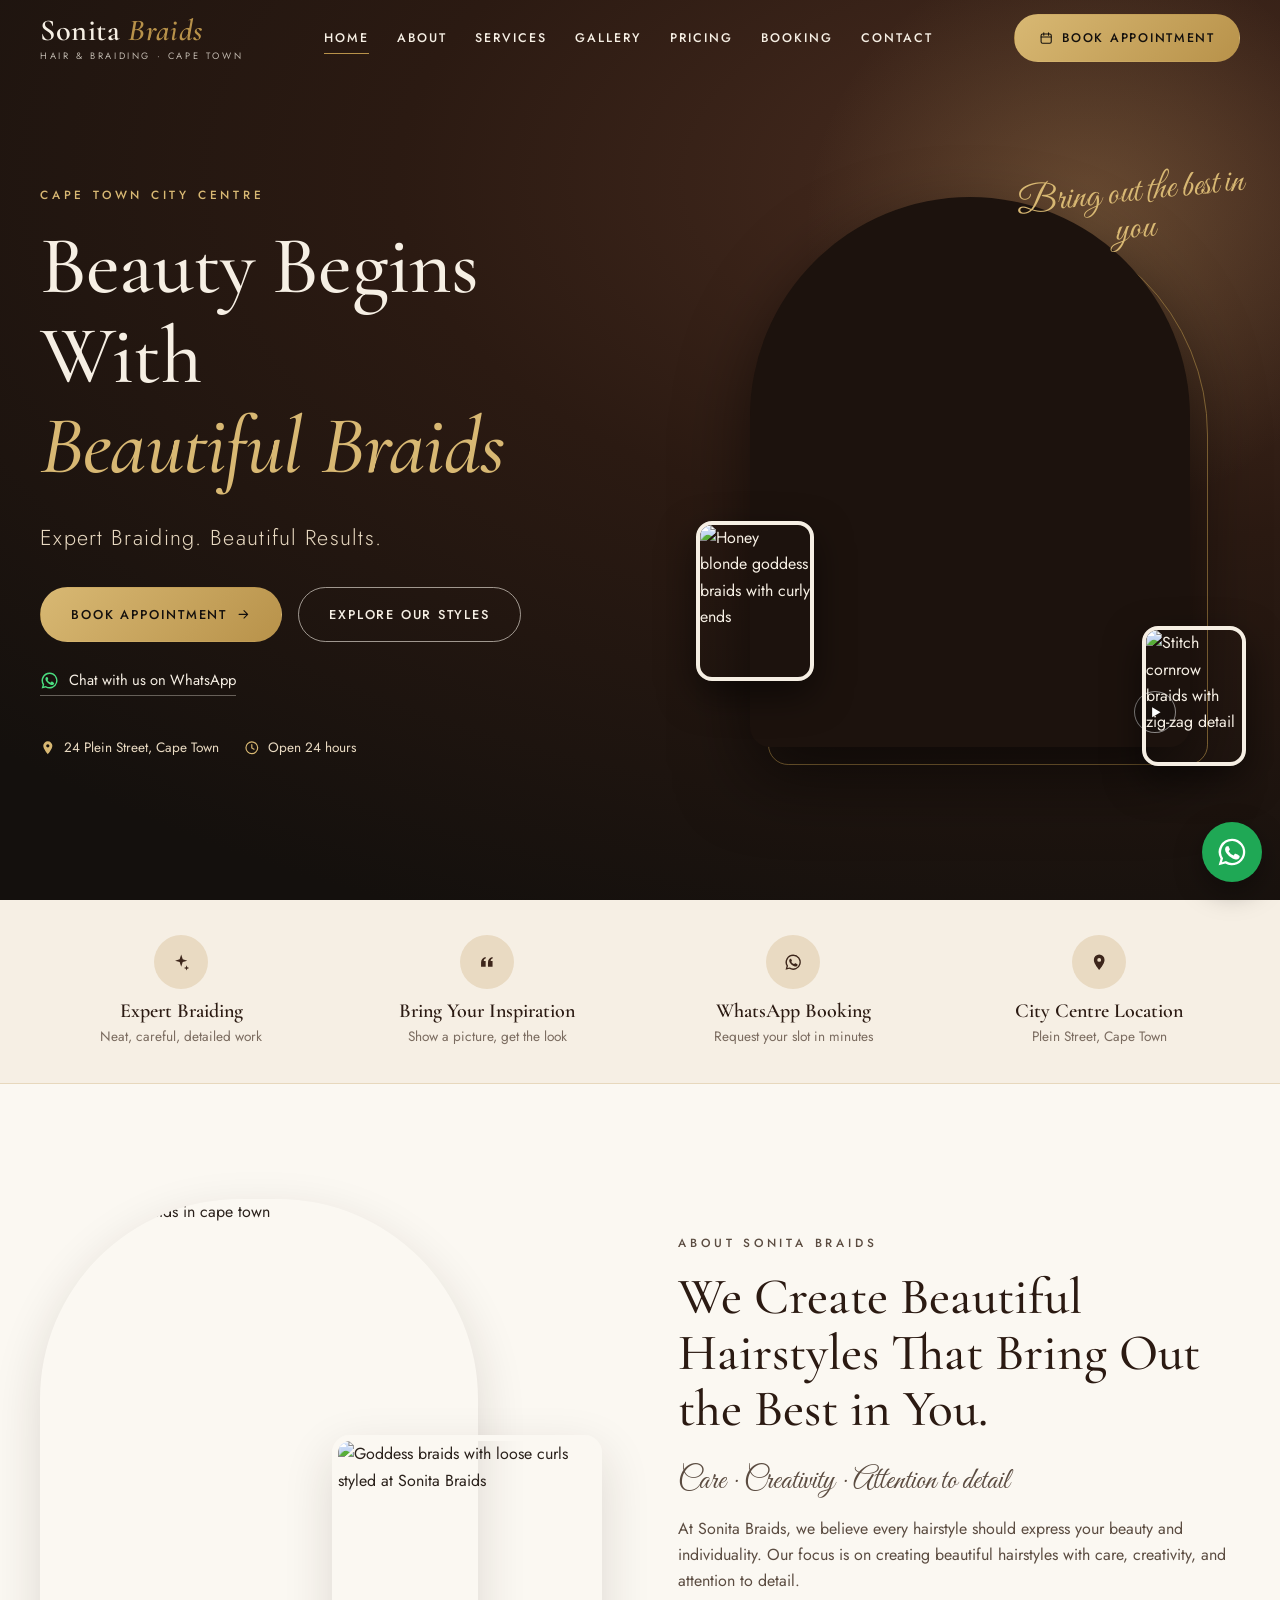
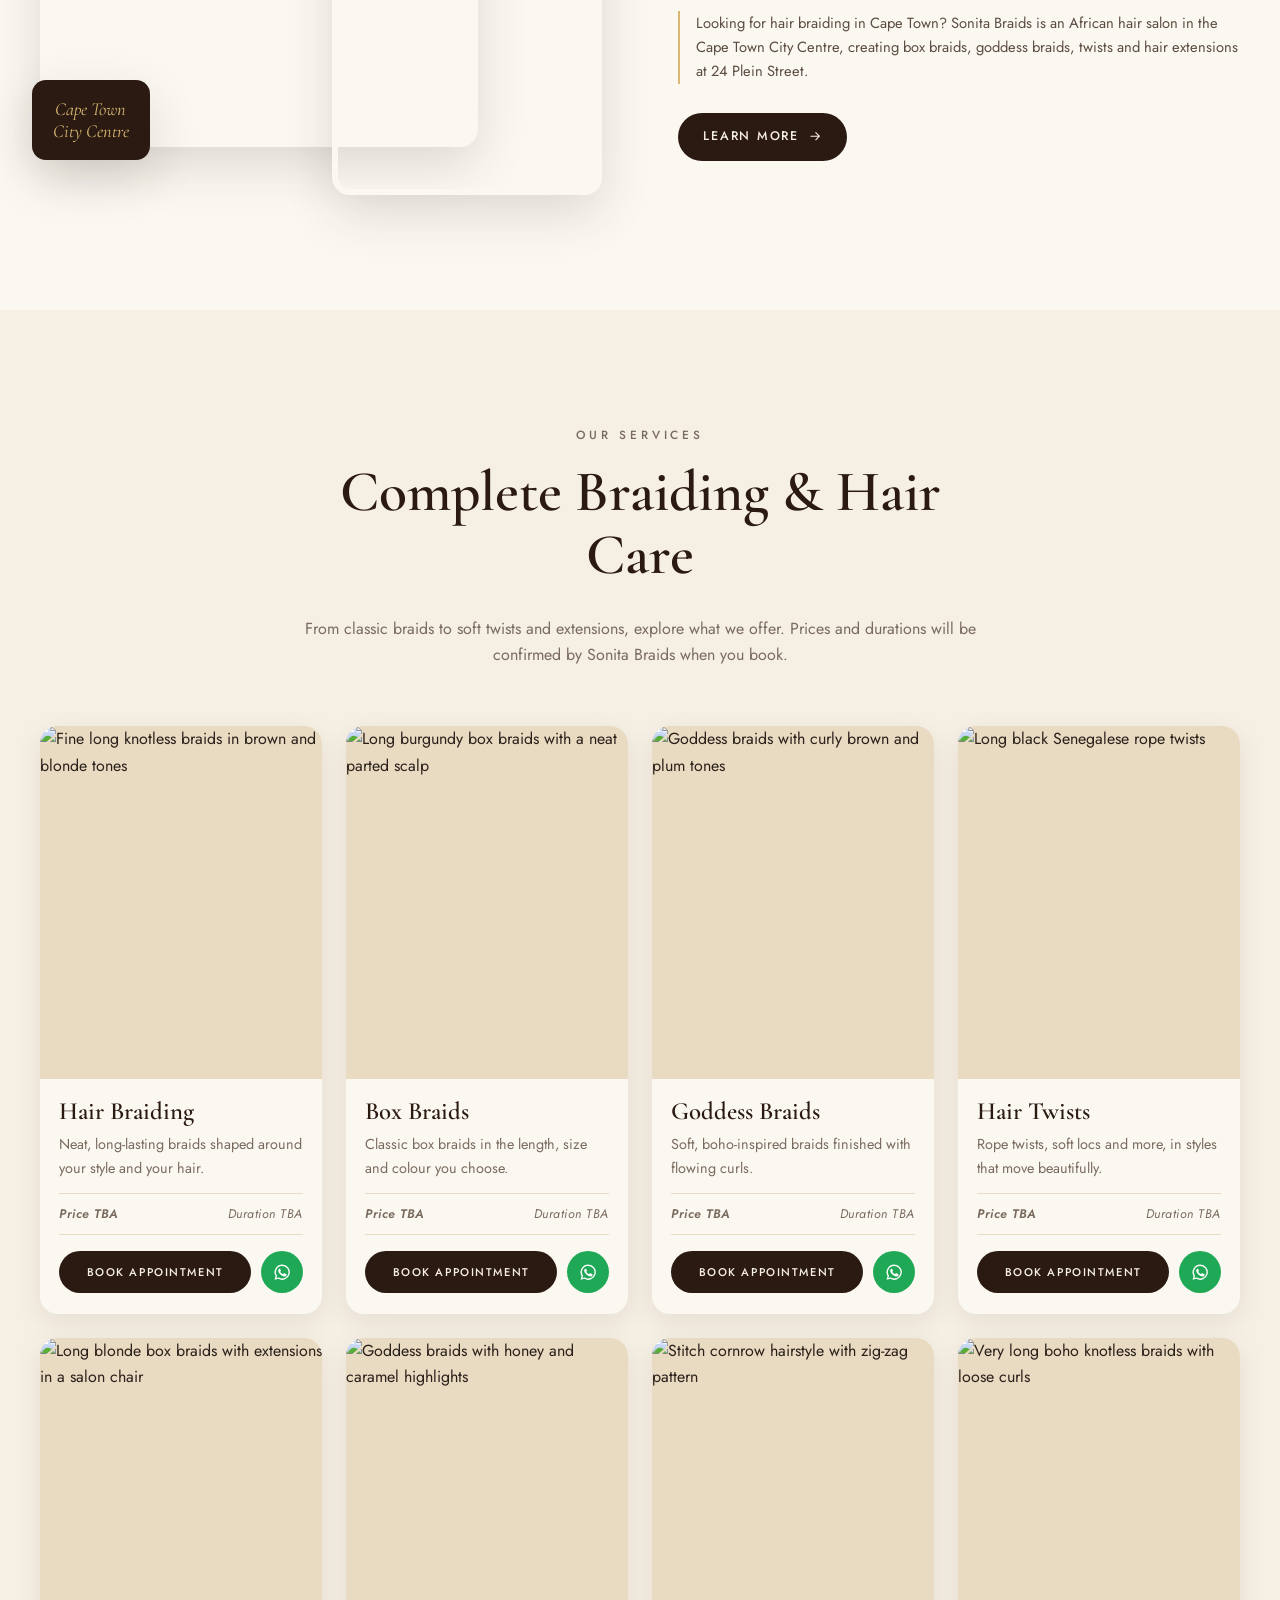
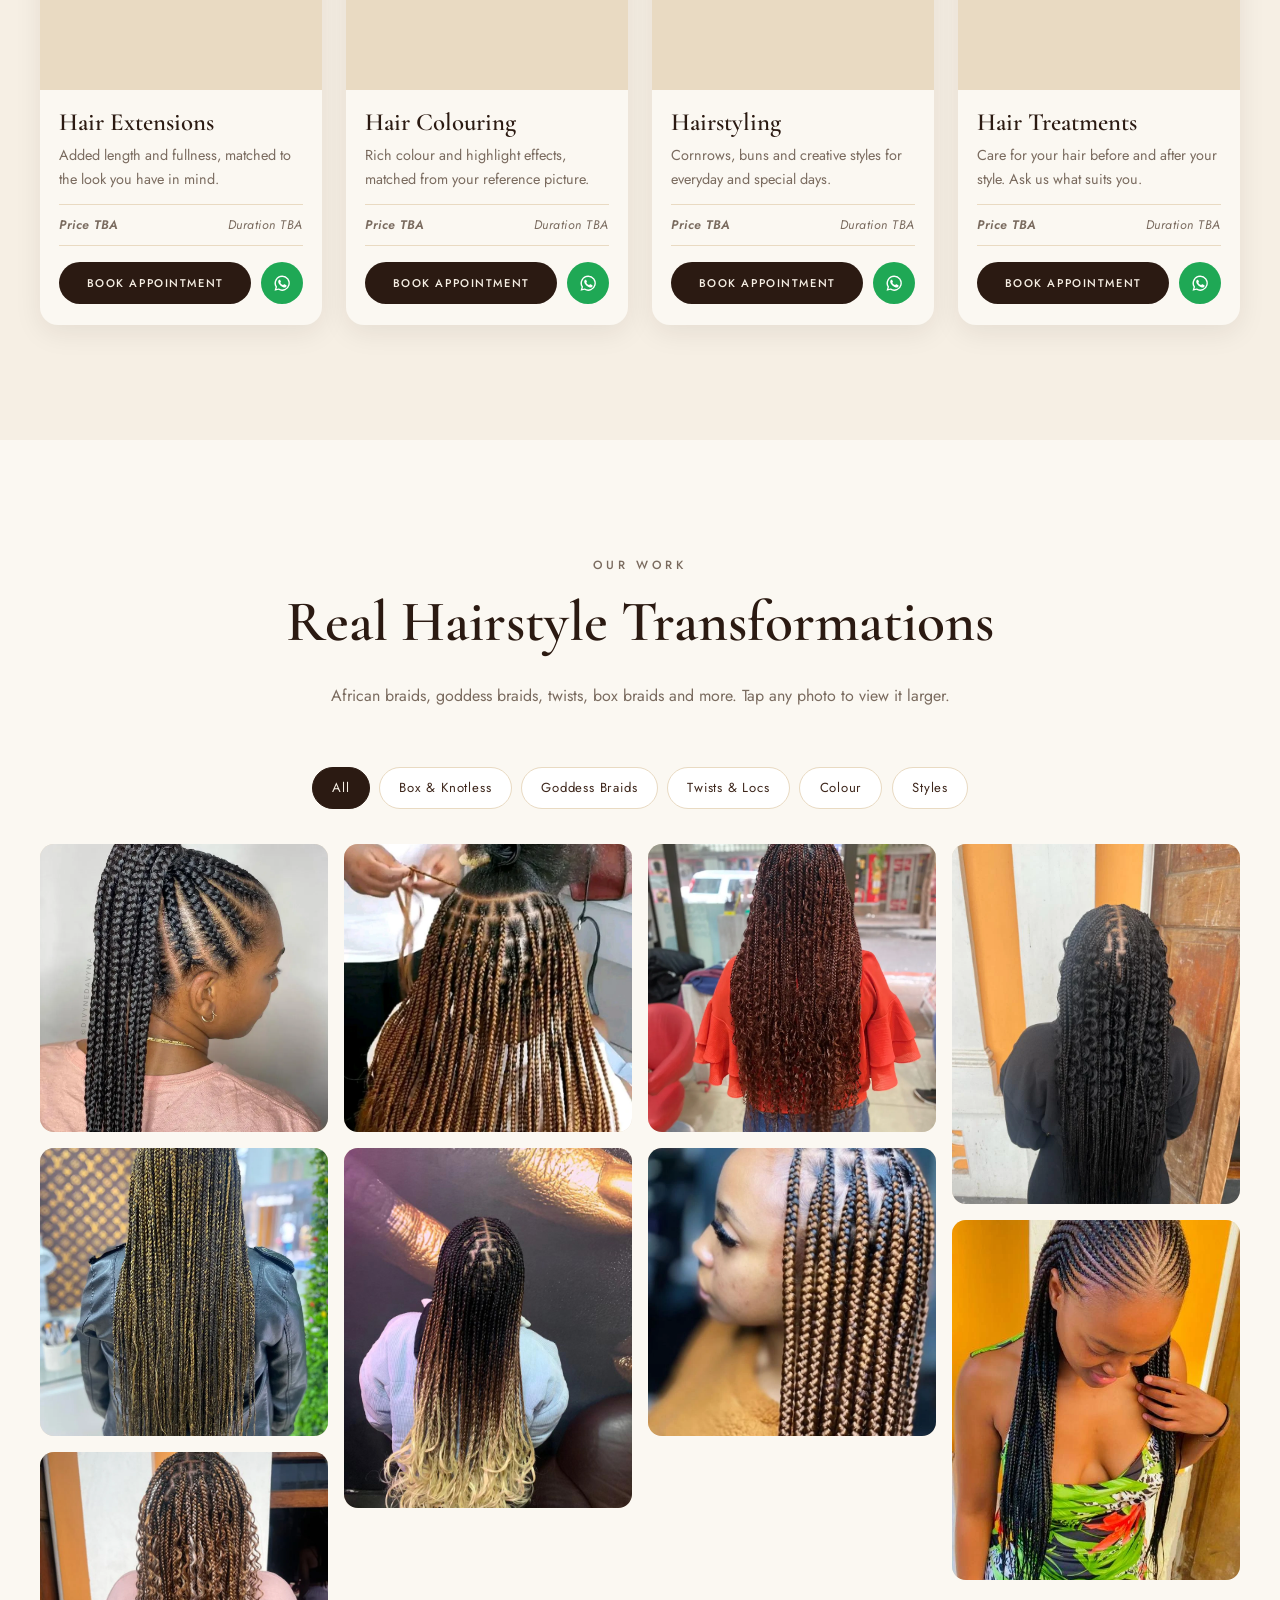
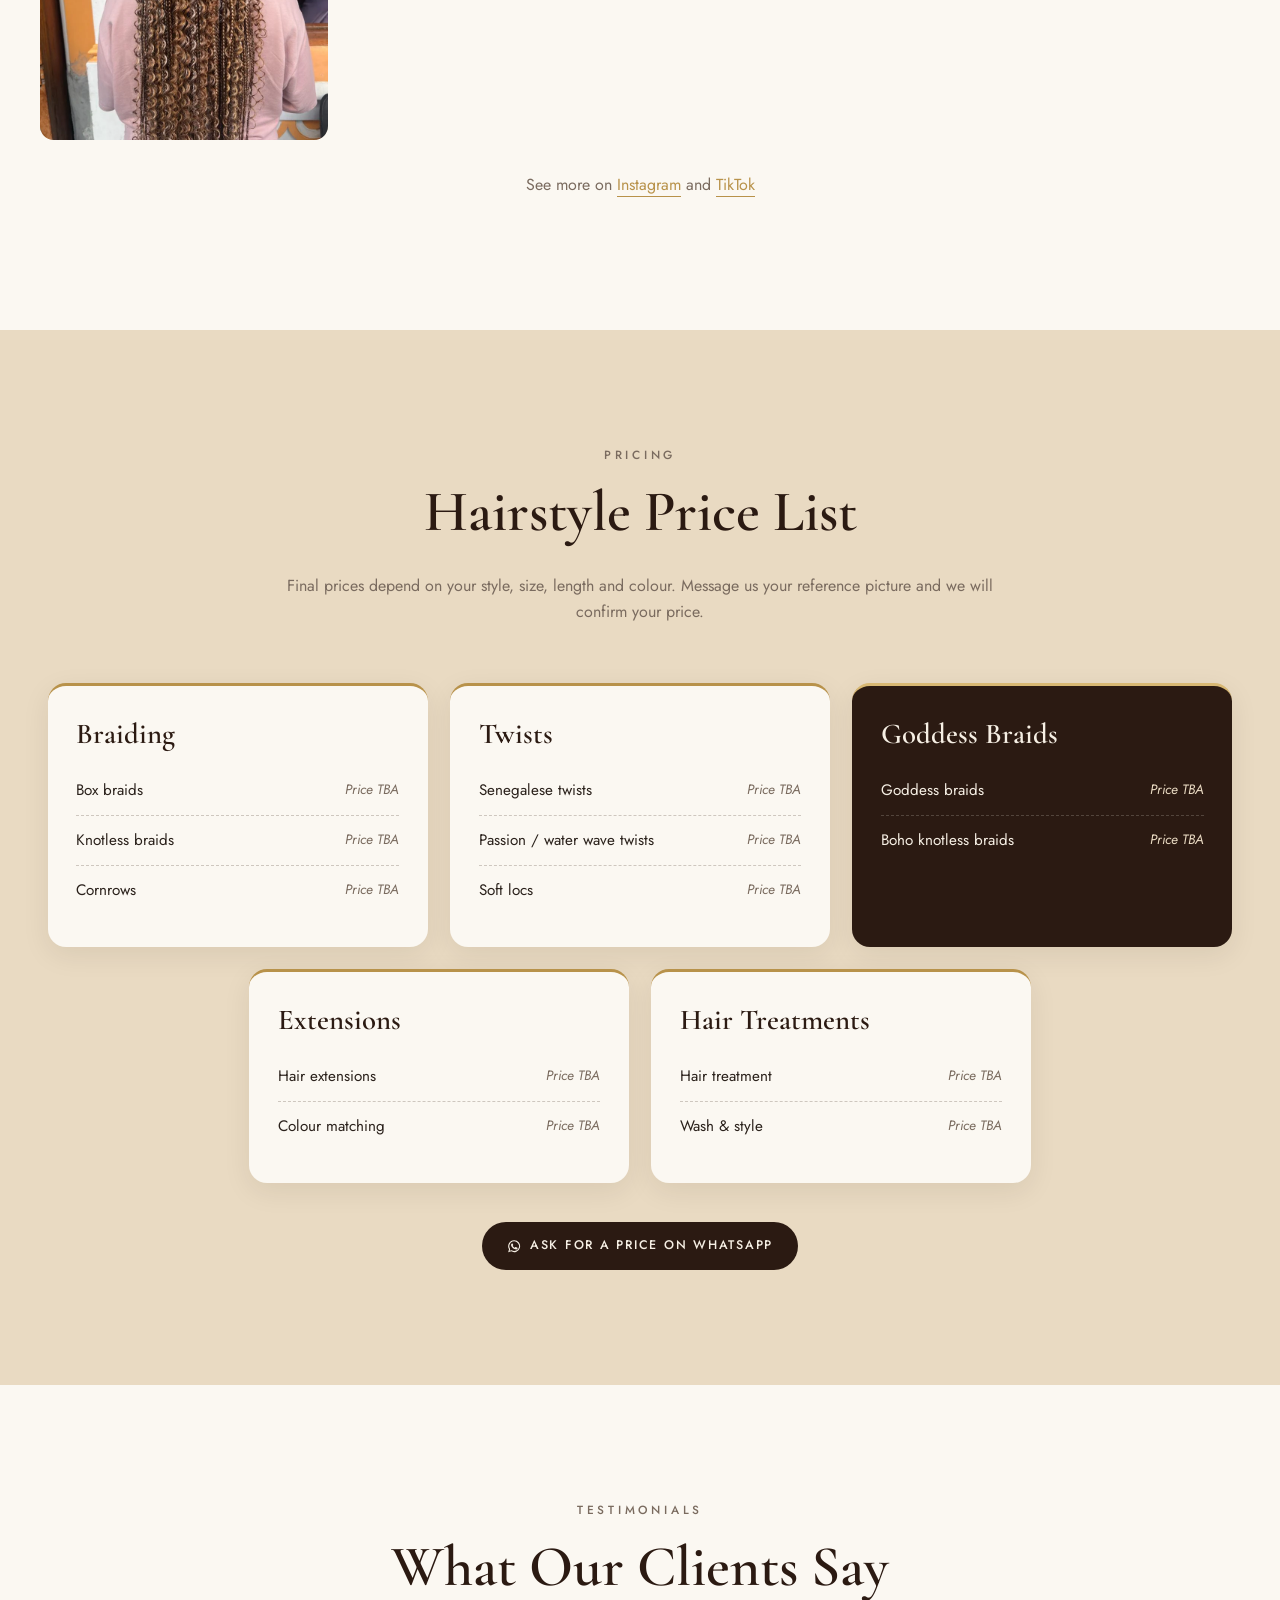
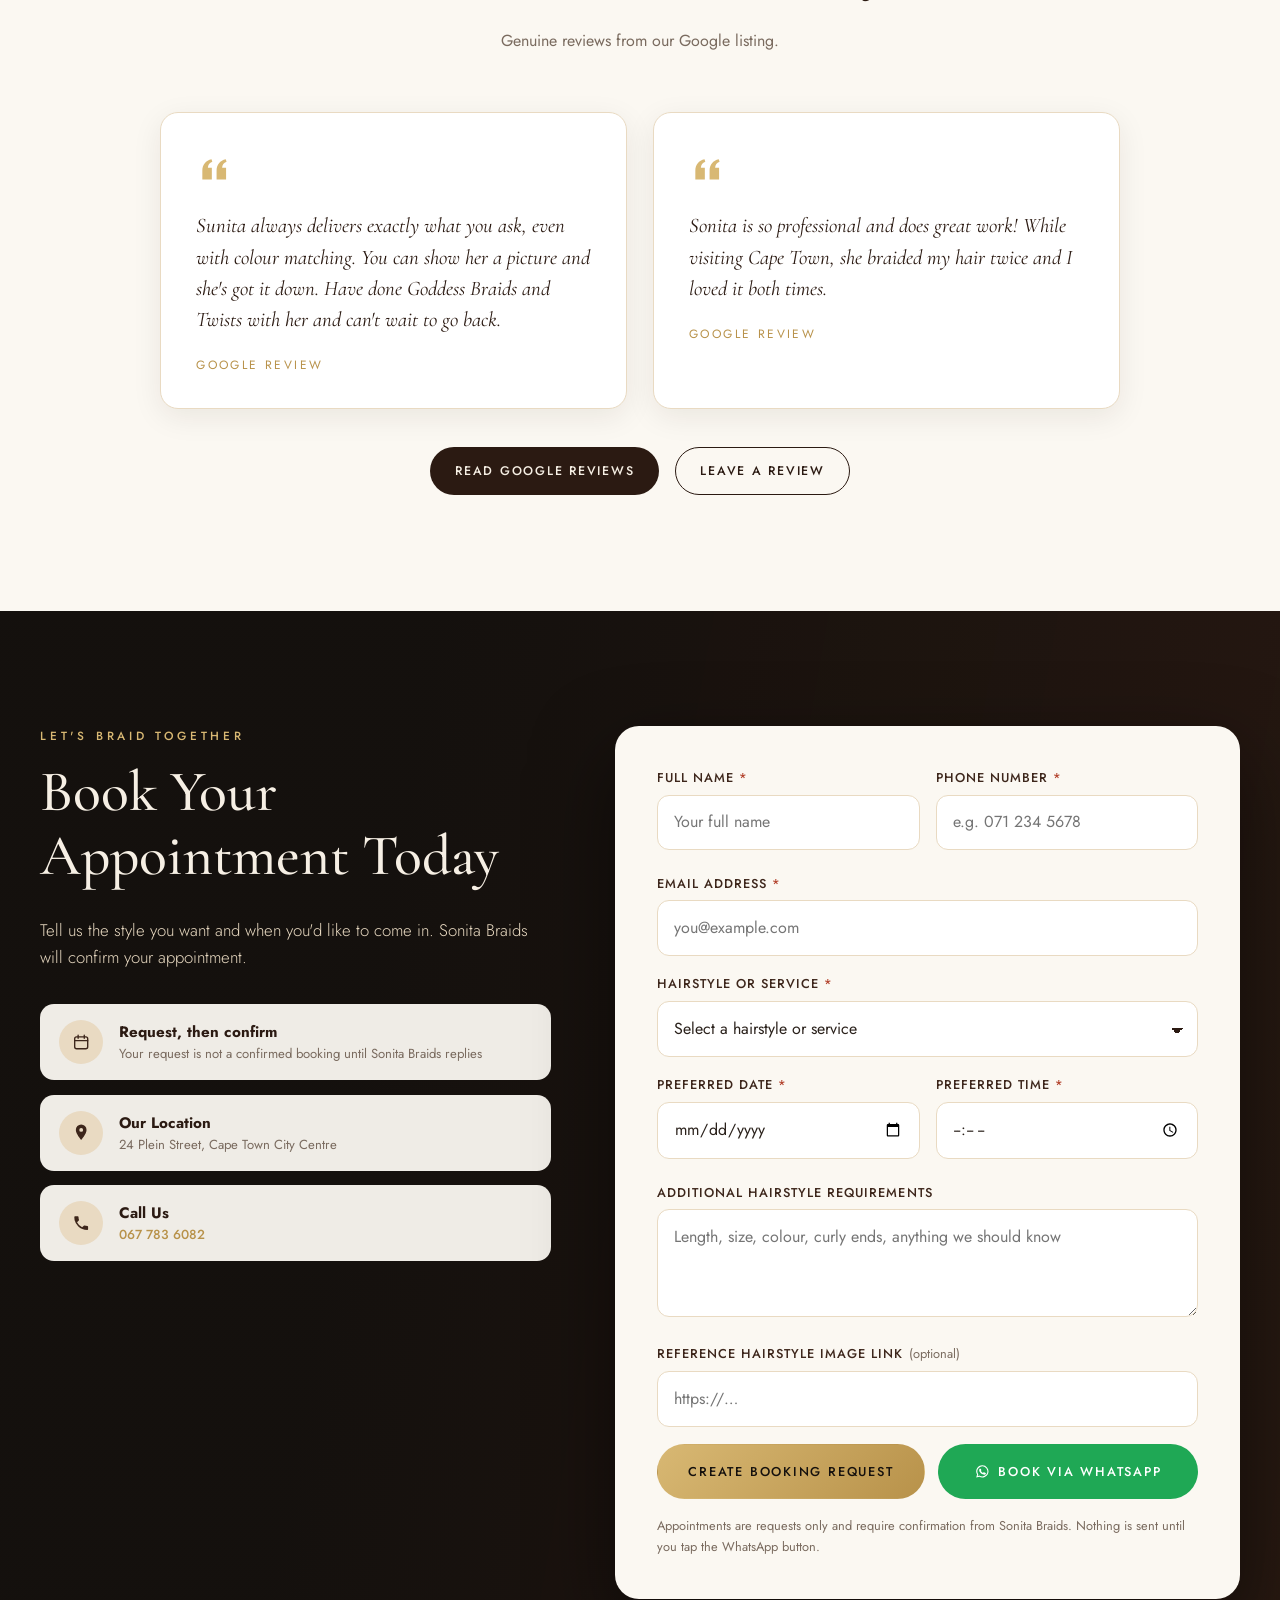
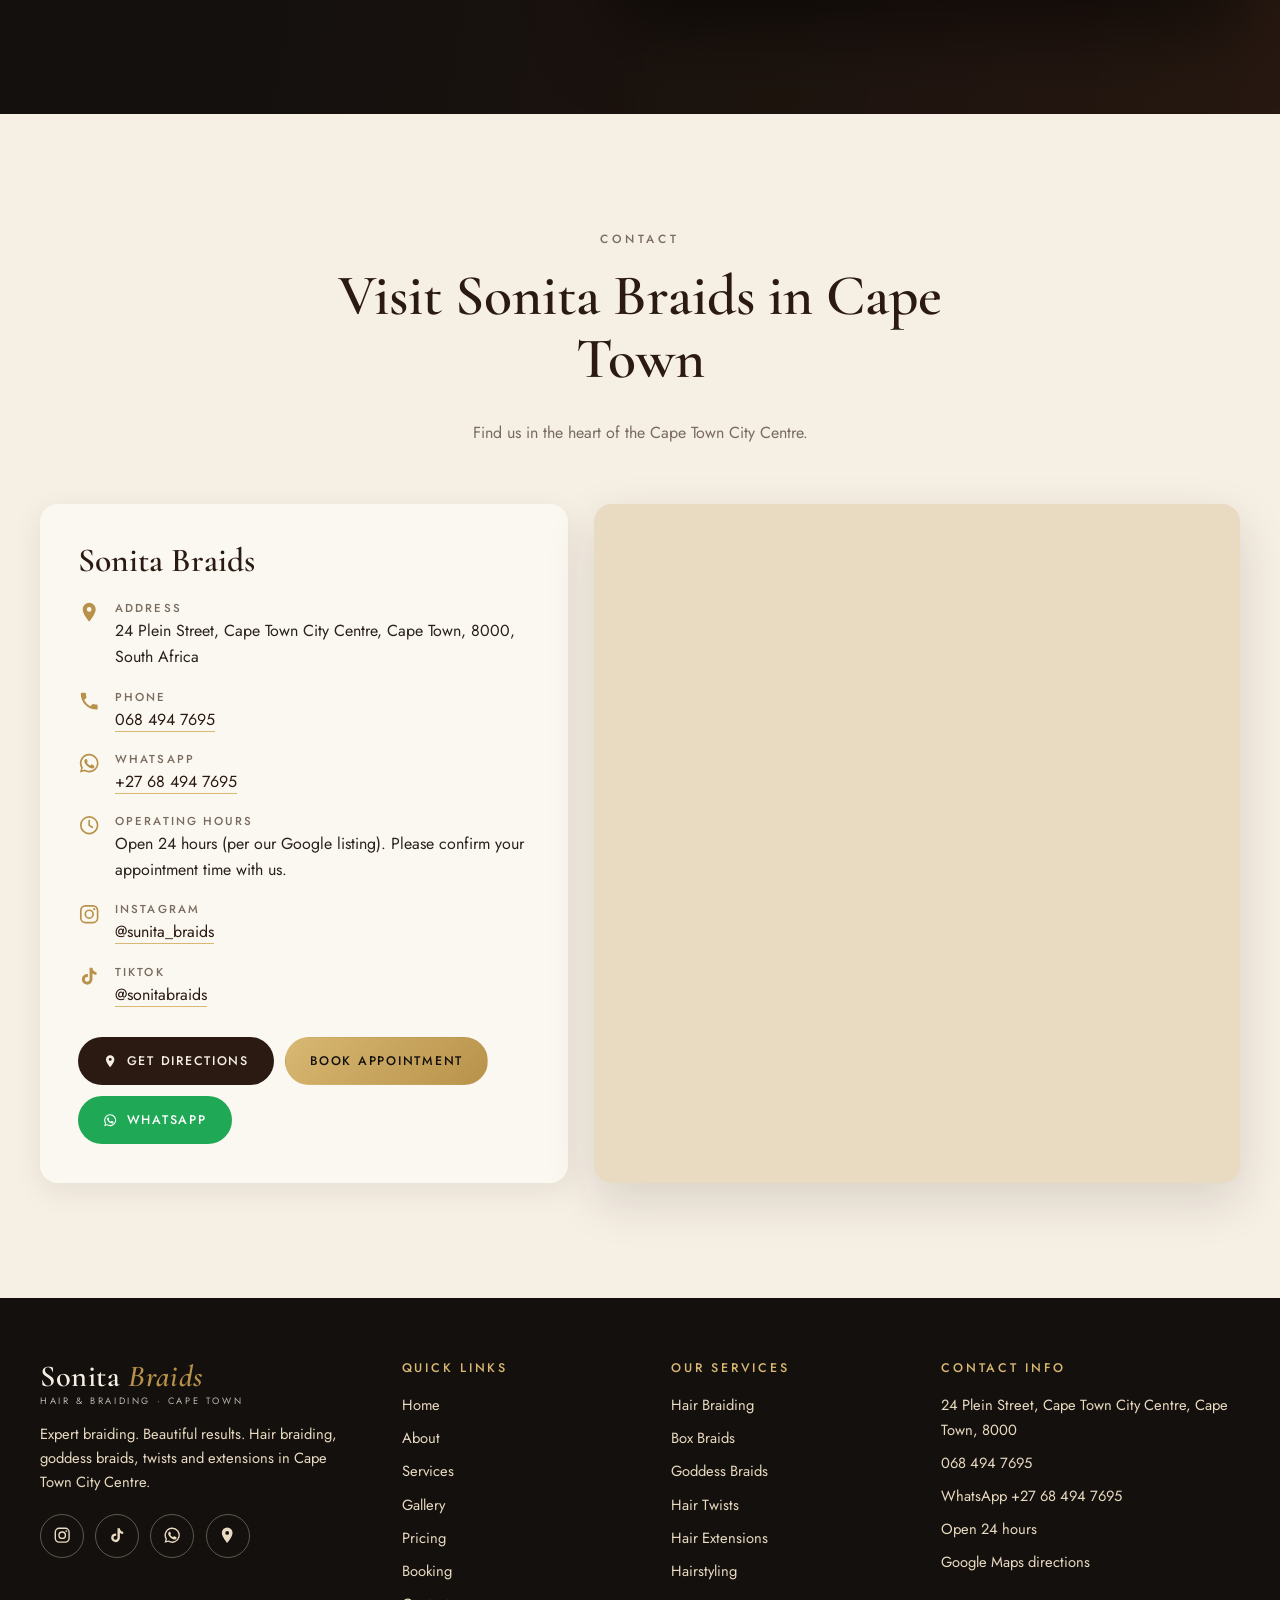
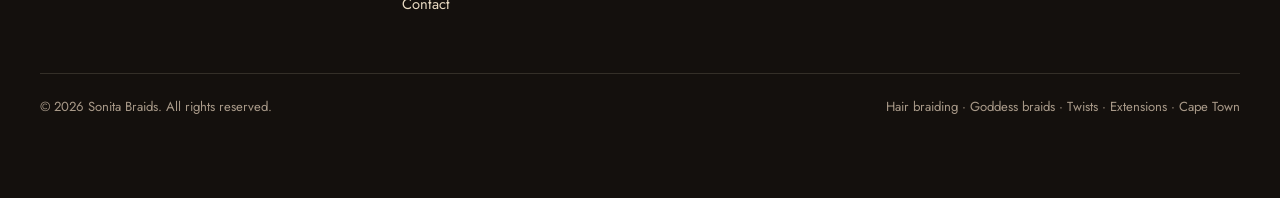
==== commit 6ff3679b: "Updates" ====
--- a/index.html
+++ b/index.html
@@ -287,24 +287,15 @@
         </div>
 
         <div class="gallery-grid" id="galleryGrid">
-          <figure class="g-item" data-cat="box colour"><button type="button" class="g-btn" aria-label="View Burgundy box braids"><img src="images/burgundy-box-braids.jpg" width="900" height="1203" alt="Long burgundy box braids" loading="lazy"></button><figcaption>Burgundy box braids</figcaption></figure>
-          <figure class="g-item" data-cat="goddess"><button type="button" class="g-btn" aria-label="View Goddess braids with curls"><img src="images/goddess-braids-seated.jpg" width="620" height="1070" alt="Black goddess braids with loose curly ends on a seated client" loading="lazy"></button><figcaption>Goddess braids</figcaption></figure>
-          <figure class="g-item" data-cat="twists colour"><button type="button" class="g-btn" aria-label="View Blonde water wave twists"><img src="images/blonde-water-wave-twists.jpg" width="900" height="892" alt="Very long blonde curly water wave twists" loading="lazy"></button><figcaption>Blonde curly twists</figcaption></figure>
-          <figure class="g-item" data-cat="box colour"><button type="button" class="g-btn" aria-label="View Blonde box braids"><img src="images/blonde-box-braids.jpg" width="900" height="1119" alt="Long blonde box braids with a triangle parting" loading="lazy"></button><figcaption>Blonde box braids</figcaption></figure>
-          <figure class="g-item" data-cat="goddess colour"><button type="button" class="g-btn" aria-label="View Honey goddess braids"><img src="images/honey-goddess-braids.jpg" width="756" height="1132" alt="Honey blonde goddess braids with curly ends" loading="lazy"></button><figcaption>Honey goddess braids</figcaption></figure>
-          <figure class="g-item" data-cat="twists"><button type="button" class="g-btn" aria-label="View Butterfly locs"><img src="images/butterfly-locs.jpg" width="900" height="1107" alt="Long black butterfly locs" loading="lazy"></button><figcaption>Butterfly locs</figcaption></figure>
-          <figure class="g-item" data-cat="styles"><button type="button" class="g-btn" aria-label="View Stitch cornrows"><img src="images/stitch-cornrows.jpg" width="720" height="960" alt="Stitch cornrows with a zig-zag pattern" loading="lazy"></button><figcaption>Stitch cornrows</figcaption></figure>
-          <figure class="g-item" data-cat="goddess"><button type="button" class="g-btn" aria-label="View Boho knotless braids"><img src="images/boho-knotless-long.jpg" width="900" height="1155" alt="Very long boho knotless braids with loose curls" loading="lazy"></button><figcaption>Boho knotless braids</figcaption></figure>
-          <figure class="g-item" data-cat="box styles colour"><button type="button" class="g-btn" aria-label="View Blonde braided bun"><img src="images/blonde-bun-braids.jpg" width="900" height="900" alt="Blonde box braids styled in a high bun" loading="lazy"></button><figcaption>Braided top-knot bun</figcaption></figure>
-          <figure class="g-item" data-cat="box"><button type="button" class="g-btn" aria-label="View Box braids with a fur coat"><img src="images/box-braids-fur-coat.jpg" width="900" height="1198" alt="Long black box braids with a diamond parting" loading="lazy"></button><figcaption>Long box braids</figcaption></figure>
-          <figure class="g-item" data-cat="goddess colour"><button type="button" class="g-btn" aria-label="View Highlighted goddess braids"><img src="images/highlight-goddess-braids.jpg" width="768" height="920" alt="Goddess braids with caramel highlights" loading="lazy"></button><figcaption>Highlighted goddess braids</figcaption></figure>
-          <figure class="g-item" data-cat="twists"><button type="button" class="g-btn" aria-label="View Soft locs"><img src="images/soft-locs.jpg" width="842" height="1400" alt="Long soft faux locs in black" loading="lazy"></button><figcaption>Soft locs</figcaption></figure>
-          <figure class="g-item" data-cat="box colour"><button type="button" class="g-btn" aria-label="View Fine knotless braids"><img src="images/fine-knotless-braids.jpg" width="787" height="1400" alt="Fine knotless braids in brown and blonde tones" loading="lazy"></button><figcaption>Fine knotless braids</figcaption></figure>
-          <figure class="g-item" data-cat="goddess"><button type="button" class="g-btn" aria-label="View Goddess braids with a plaid jacket"><img src="images/goddess-braids-plaid.jpg" width="560" height="980" alt="Goddess braids with plum-toned curls" loading="lazy"></button><figcaption>Plum goddess braids</figcaption></figure>
-          <figure class="g-item" data-cat="box colour"><button type="button" class="g-btn" aria-label="View Bob length braids with beads"><img src="images/bob-braids-beads.jpg" width="608" height="674" alt="Shoulder-length blonde box braids with beads" loading="lazy"></button><figcaption>Bob braids with beads</figcaption></figure>
-          <figure class="g-item" data-cat="twists"><button type="button" class="g-btn" aria-label="View Senegalese twists"><img src="images/senegalese-twists.jpg" width="608" height="1080" alt="Long Senegalese rope twists" loading="lazy"></button><figcaption>Senegalese twists</figcaption></figure>
-          <figure class="g-item" data-cat="goddess colour"><button type="button" class="g-btn" aria-label="View Goddess braids with highlights and curls"><img src="images/goddess-braids-curls.jpg" width="900" height="1200" alt="Goddess braids with curls and plum tones" loading="lazy"></button><figcaption>Curly goddess braids</figcaption></figure>
-          <figure class="g-item" data-cat="box colour"><button type="button" class="g-btn" aria-label="View Knotless braids with curly ends"><img src="images/knotless-curly-ends.jpg" width="960" height="1280" alt="Knotless braids finished with golden curly ends" loading="lazy"></button><figcaption>Knotless braids, curly ends</figcaption></figure>
+          <figure class="g-item" data-cat="box styles"><button type="button" class="g-btn" aria-label="View black braids with cornrow detail"><img src="images/SnapInsta.to_619513281_18091936250475794_5865400542226402147_n.jpg" alt="Long black braids with neat cornrow detailing" loading="lazy"></button><figcaption>Black braids with cornrow detail</figcaption></figure>
+          <figure class="g-item" data-cat="box colour"><button type="button" class="g-btn" aria-label="View golden box braids"><img src="images/SnapInsta.to_620972980_18065547362536524_1605049464048572862_n.jpg" alt="Long black and honey-blonde box braids" loading="lazy"></button><figcaption>Golden box braids</figcaption></figure>
+          <figure class="g-item" data-cat="goddess colour"><button type="button" class="g-btn" aria-label="View curly goddess braids"><img src="images/SnapInsta.to_621826096_18067910009203285_4925617728578439209_n.jpg" alt="Long brown braids finished with loose curls" loading="lazy"></button><figcaption>Curly goddess braids</figcaption></figure>
+          <figure class="g-item" data-cat="styles"><button type="button" class="g-btn" aria-label="View braids in progress"><img src="images/SnapInsta.to_625013039_18126080881558545_9103902870740921682_n.jpg" alt="Long brown braids being installed at the salon" loading="lazy"></button><figcaption>Braids in progress</figcaption></figure>
+          <figure class="g-item" data-cat="box colour"><button type="button" class="g-btn" aria-label="View braids with blonde ends"><img src="images/SnapInsta.to_625106732_18095328322946867_3060111279982346069_n.jpg" alt="Long dark braids fading to blonde ends" loading="lazy"></button><figcaption>Braids with blonde ends</figcaption></figure>
+          <figure class="g-item" data-cat="goddess colour"><button type="button" class="g-btn" aria-label="View auburn curly braids"><img src="images/SnapInsta.to_625155091_18116692522609601_2297194010866980898_n.jpg" alt="Long auburn braids finished with loose curls" loading="lazy"></button><figcaption>Auburn curly braids</figcaption></figure>
+          <figure class="g-item" data-cat="box colour"><button type="button" class="g-btn" aria-label="View highlighted box braids"><img src="images/SnapInsta.to_626181887_18437443336113394_3645125099935754155_n.jpg" alt="Close-up of long brown box braids with highlights" loading="lazy"></button><figcaption>Highlighted box braids</figcaption></figure>
+          <figure class="g-item" data-cat="goddess"><button type="button" class="g-btn" aria-label="View black boho braids"><img src="images/SnapInsta.to_628906623_18382150591159564_5147879271078906488_n.jpg" alt="Long black braids styled with loose curls" loading="lazy"></button><figcaption>Black boho braids</figcaption></figure>
+          <figure class="g-item" data-cat="styles"><button type="button" class="g-btn" aria-label="View cornrow ponytail"><img src="images/SnapInsta.to_629903520_18394895305144831_677387323134980274_n.jpg" alt="Neat cornrows leading into long braids" loading="lazy"></button><figcaption>Cornrow ponytail</figcaption></figure>
         </div>
         <p class="gallery-follow reveal">See more on <a href="https://www.instagram.com/sunita_braids/" target="_blank" rel="noopener">Instagram</a> and <a href="https://www.tiktok.com/@sonitabraids" target="_blank" rel="noopener">TikTok</a></p>
       </div>
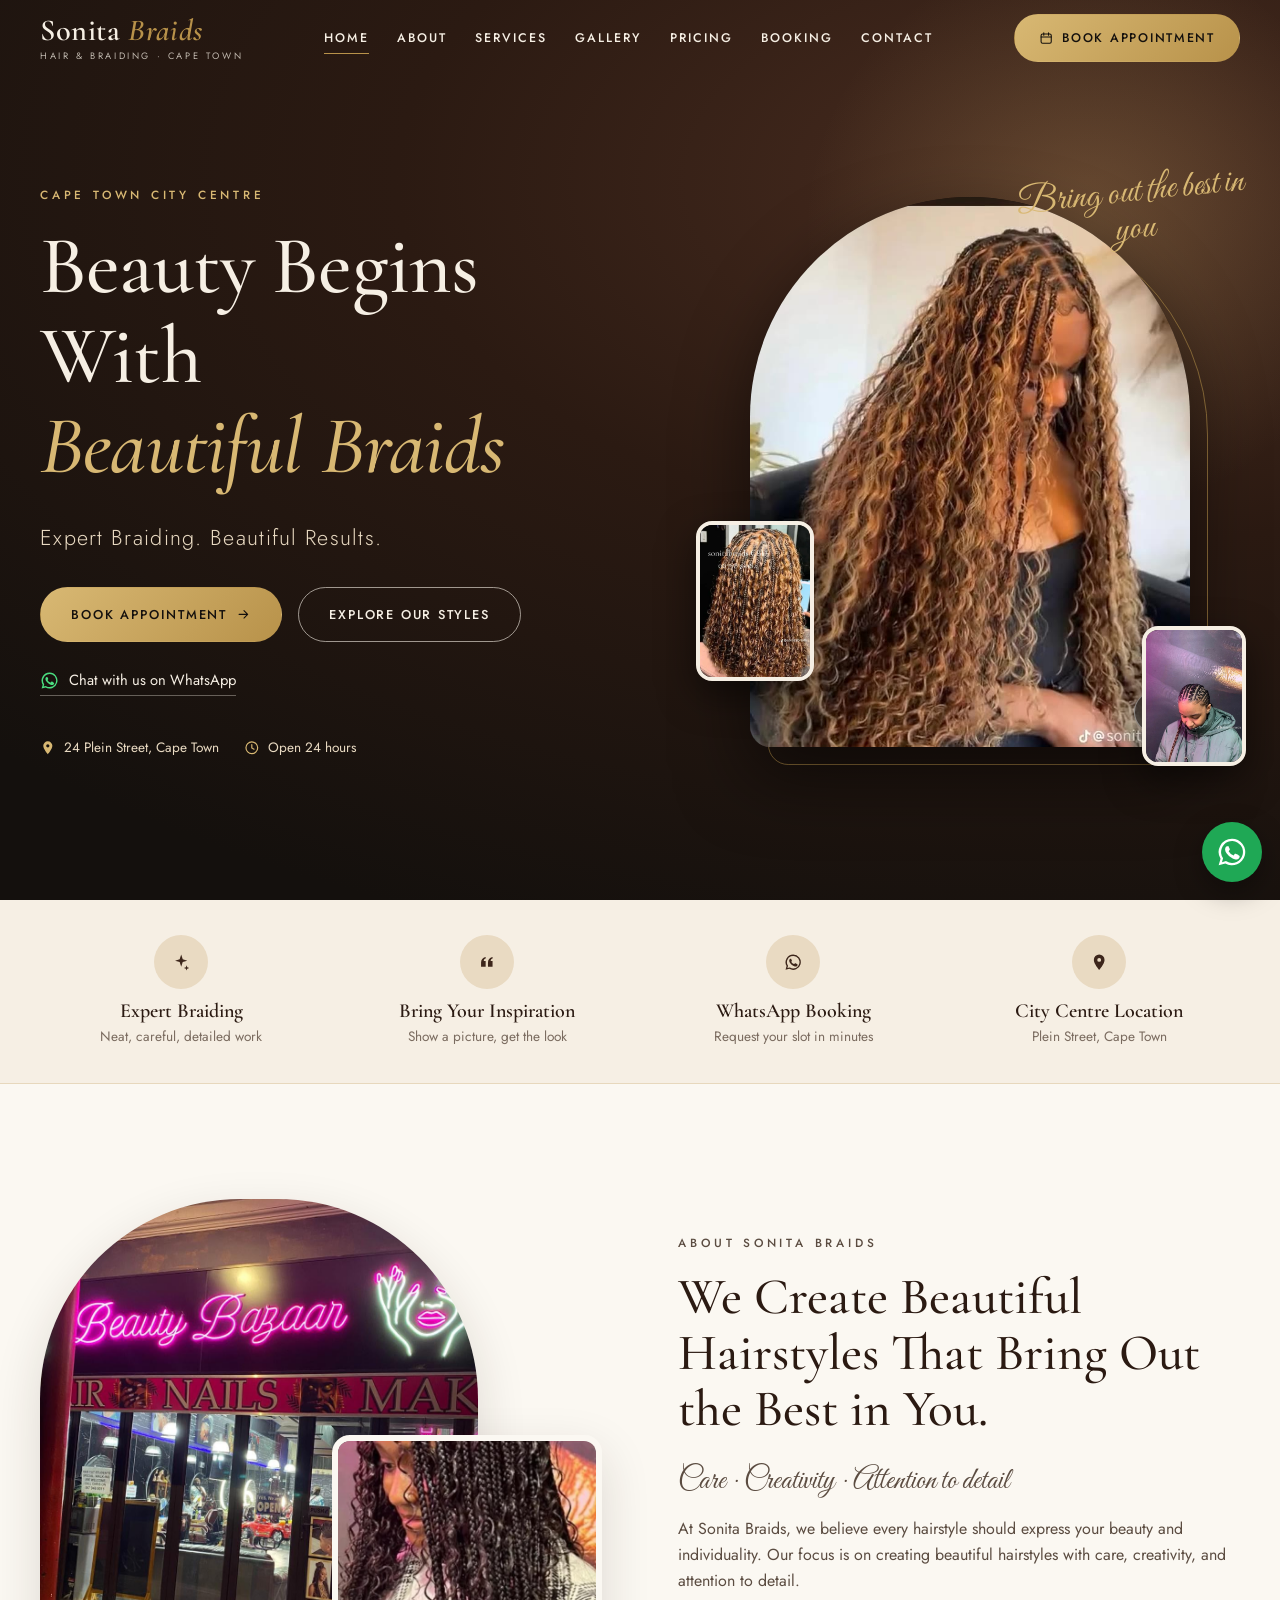
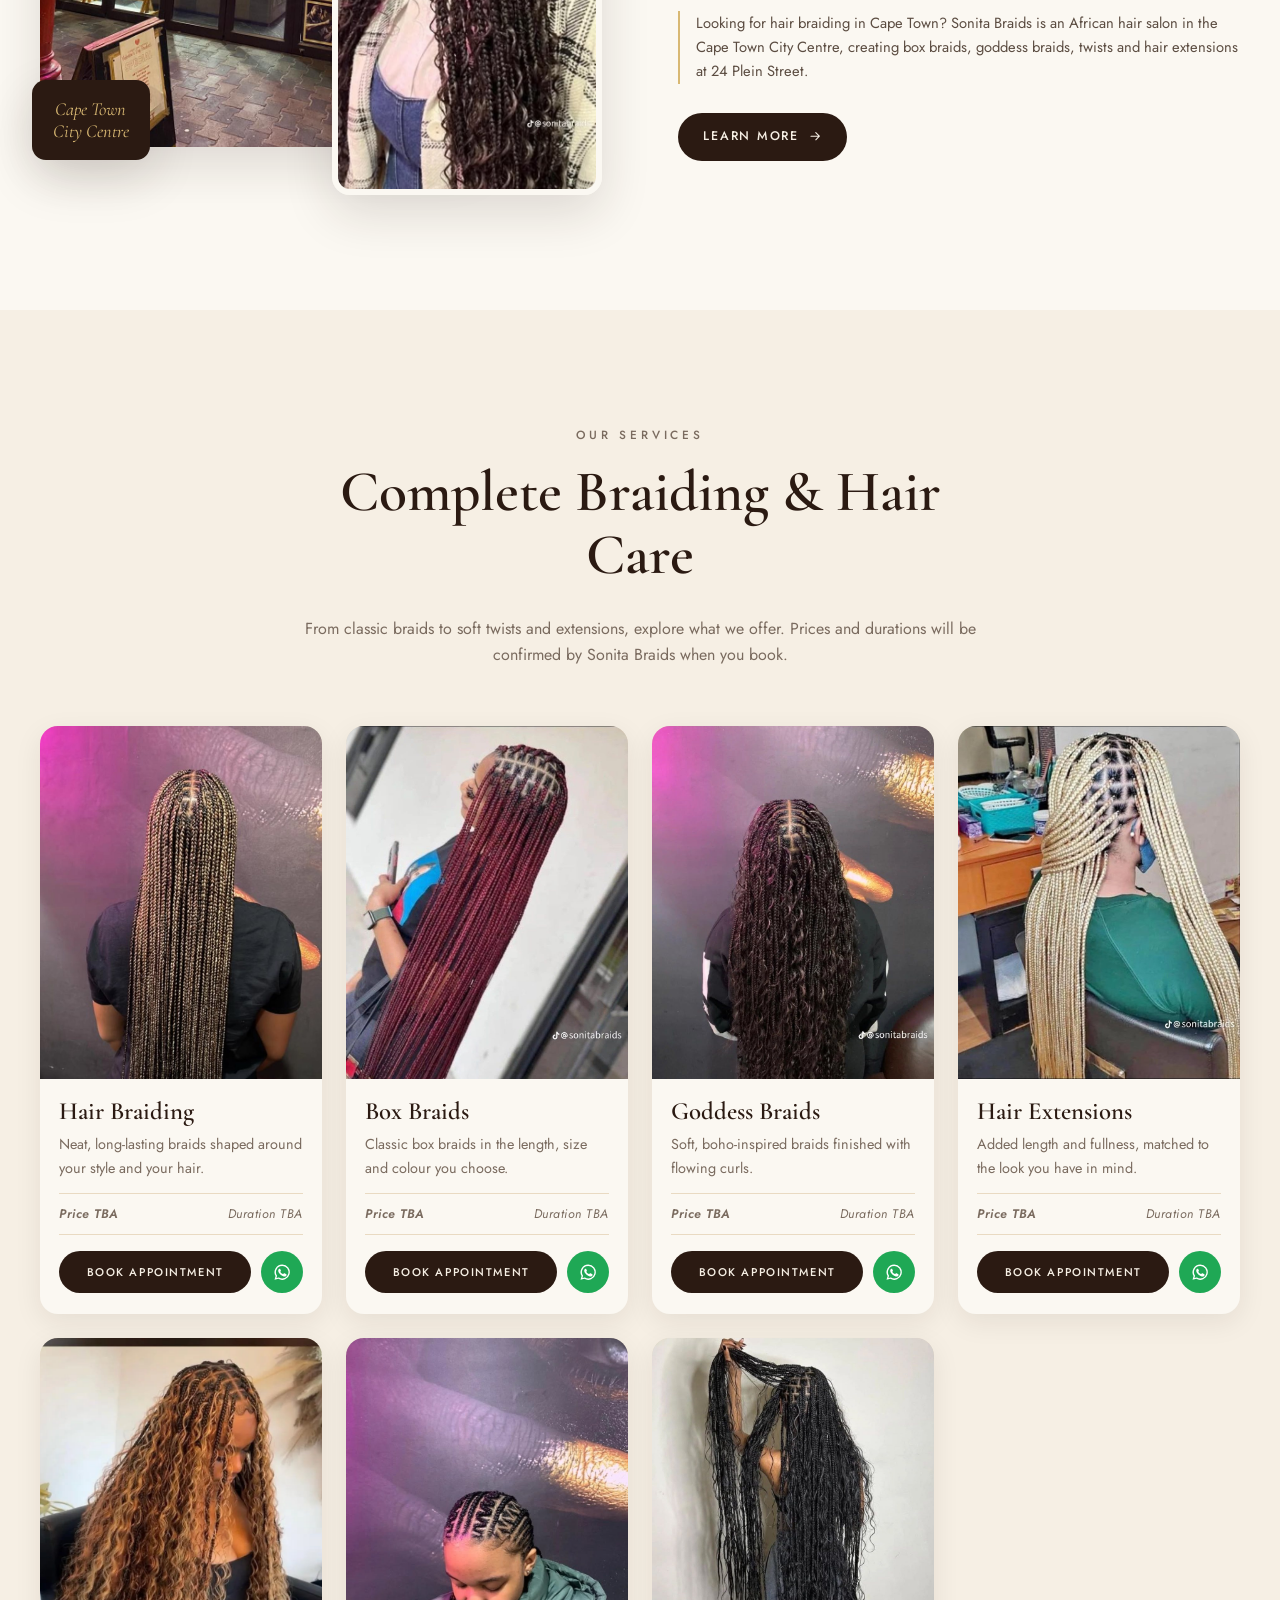
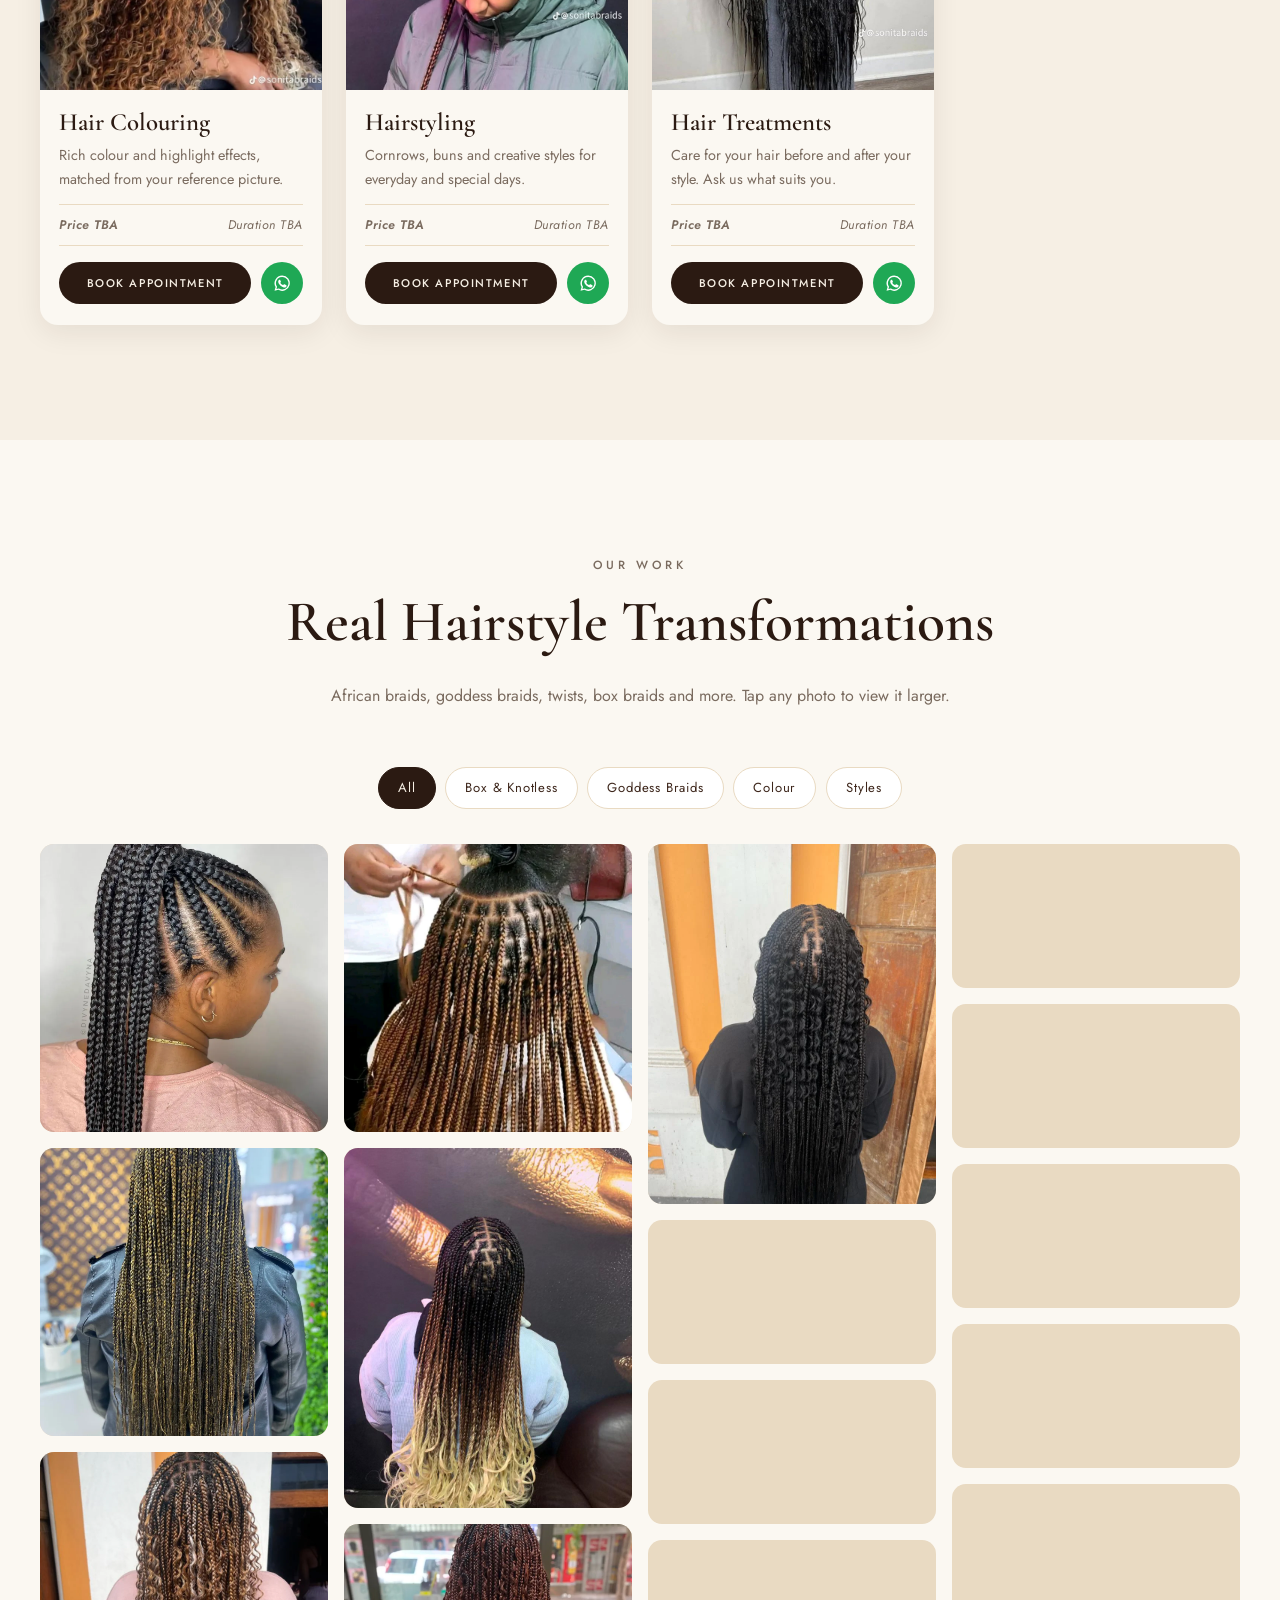
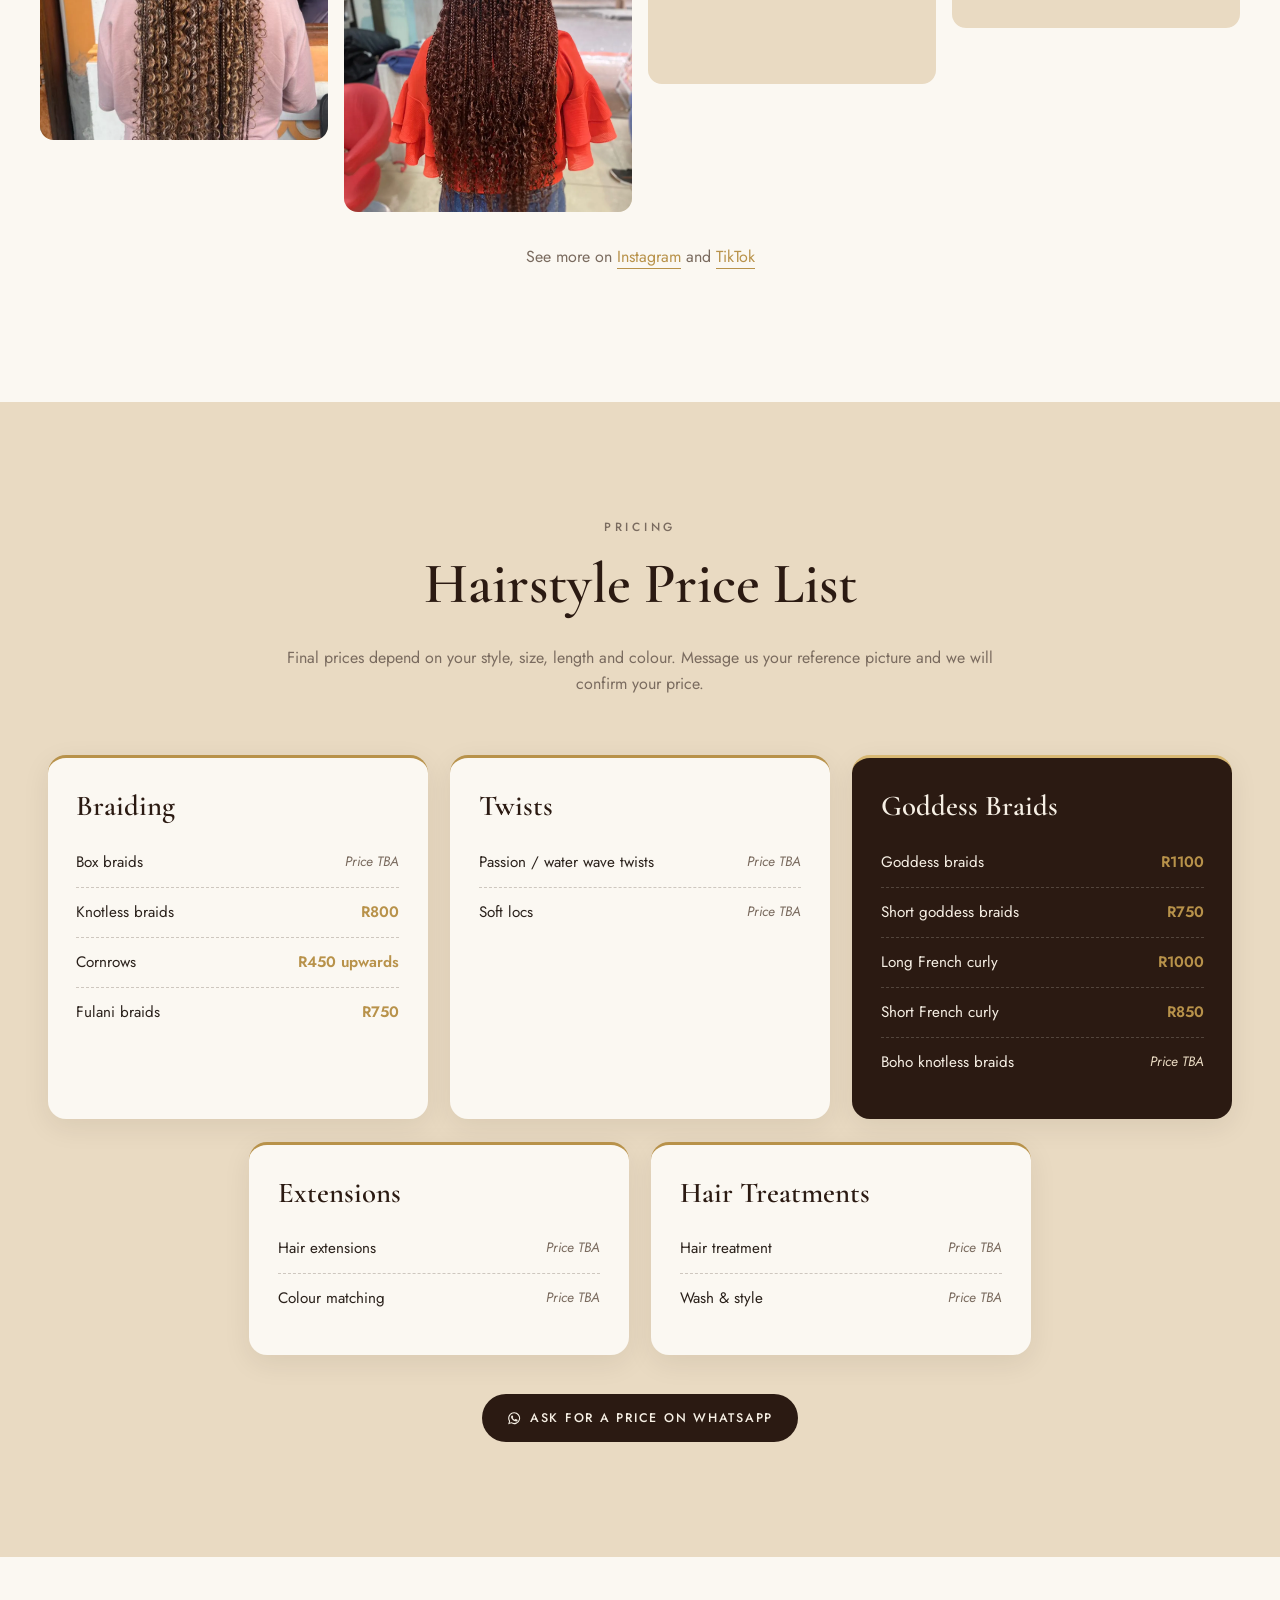
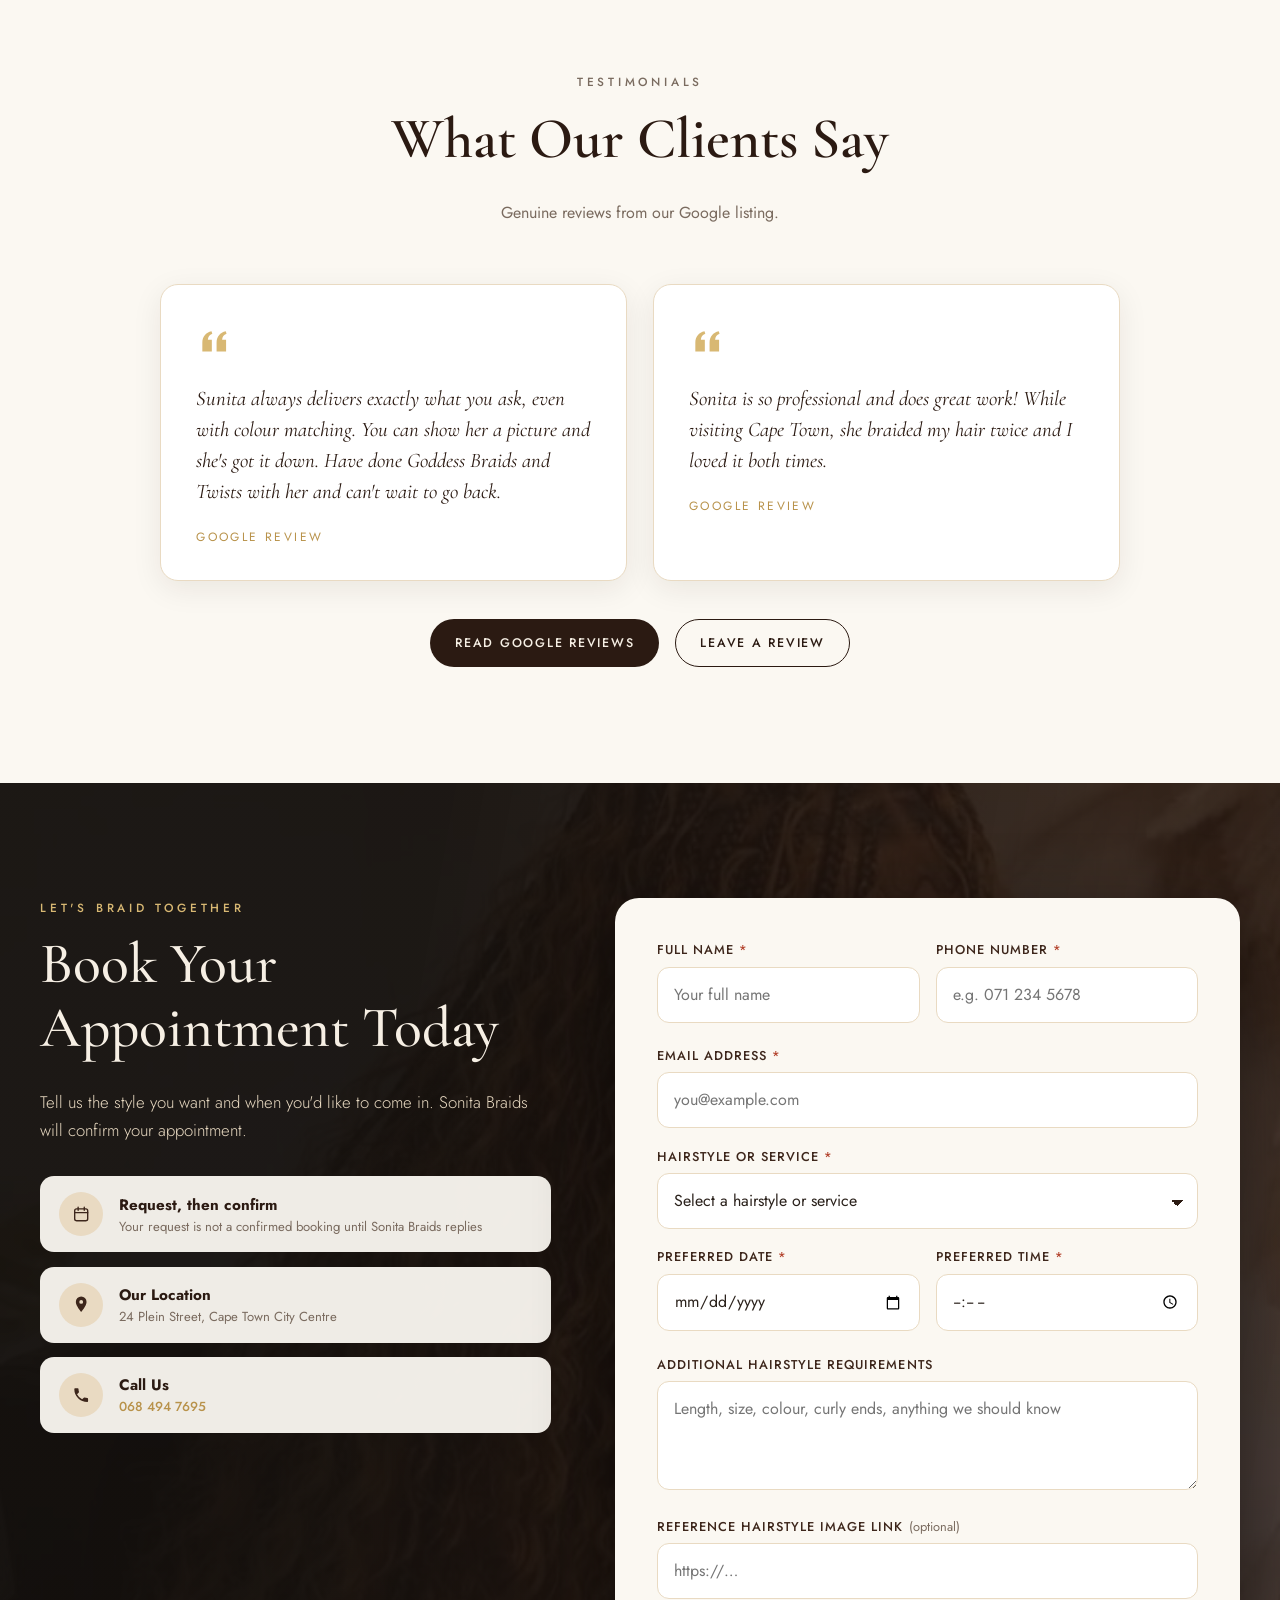
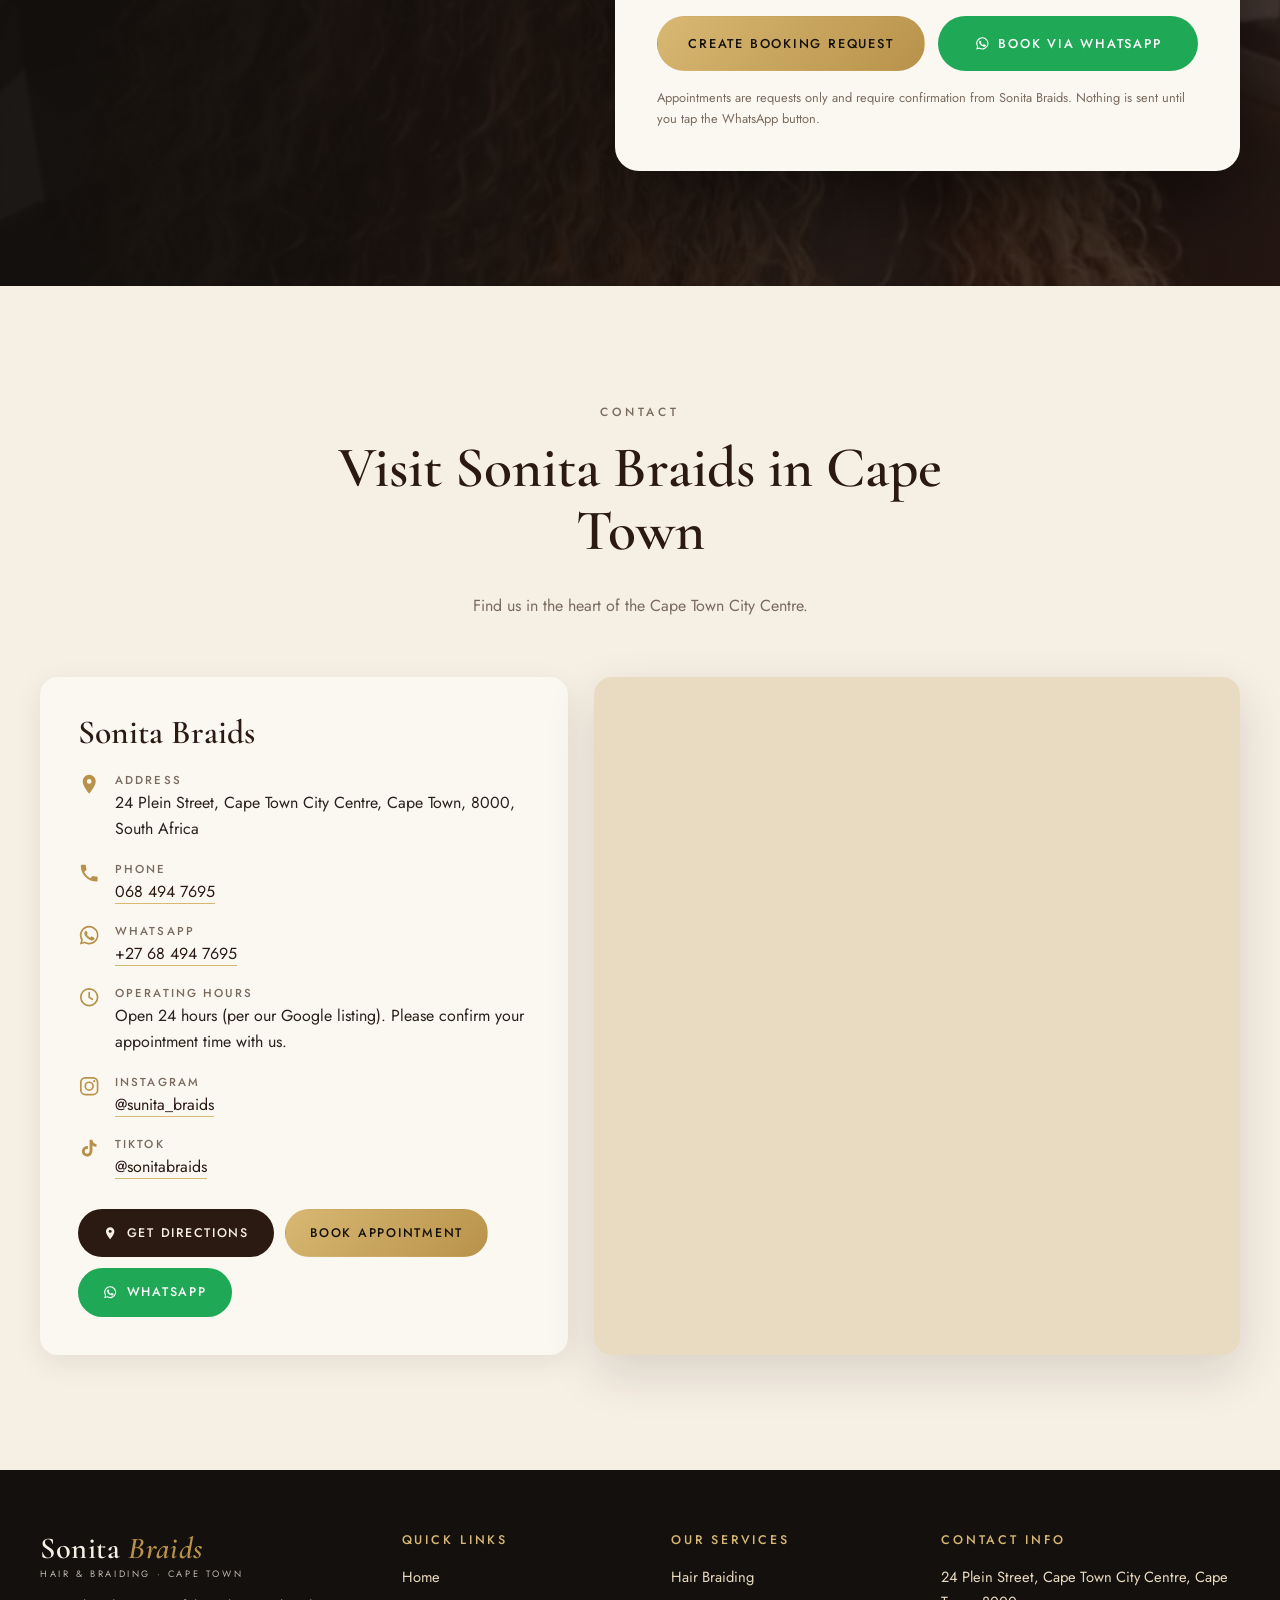
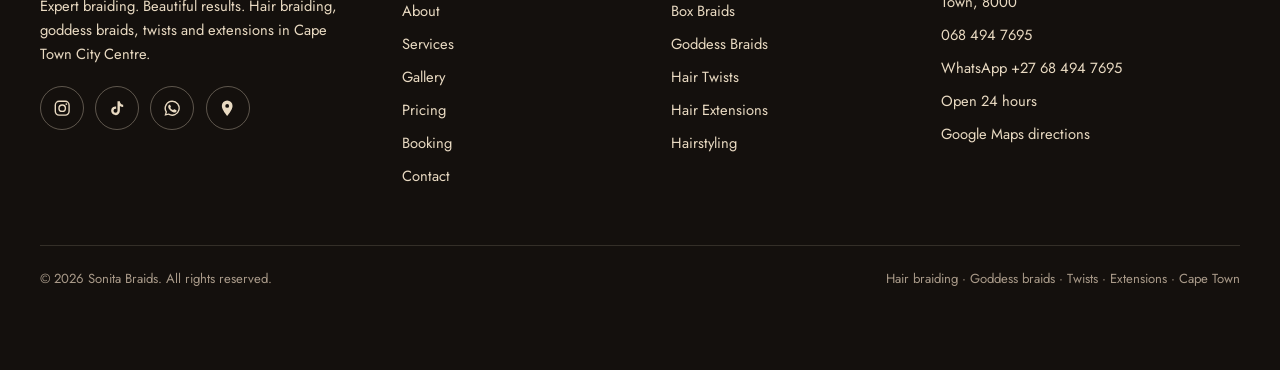
==== commit e70e0959: "updated files" ====
--- a/index.html
+++ b/index.html
@@ -3,7 +3,7 @@
 <head>
   <meta charset="utf-8">
   <meta name="viewport" content="width=device-width, initial-scale=1">
-  <title>Sonita Braids Cape Town | Hair Braiding, Goddess Braids &amp; Twists – City Centre</title>
+  <title>Sonita Braids Cape Town | Hair Braiding, Goddess Braids &amp; Twists - City Centre</title>
   <meta name="description" content="Sonita Braids is a hair braiding salon at 24 Plein Street, Cape Town City Centre. Box braids, goddess braids, twists, extensions and more. Book via WhatsApp or request an appointment online.">
   <meta name="keywords" content="Sonita Braids Cape Town, hair braiding Cape Town, goddess braids Cape Town, hair twists Cape Town, African hair salon Cape Town, hair extensions Cape Town, hairdresser Cape Town City Centre">
   <meta name="theme-color" content="#2b1a12">
@@ -54,7 +54,7 @@
       "https://www.instagram.com/sunita_braids/",
       "https://www.tiktok.com/@sonitabraids"
     ],
-    "hasMap": "https://www.google.com/maps/search/?api=1&query=Sonita+Hair+Beauty+Salon+24+Plein+Street+Cape+Town"
+    "hasMap": "https://www.google.com/maps/search/?api=1&query=Sonita+Hair+Beauty+Salon+24+Plein+Street+Cape+Town
   }
   </script>
 </head>
@@ -84,7 +84,7 @@
   <!-- ===================== HEADER ===================== -->
   <header class="site-header" id="siteHeader">
     <div class="container header-inner">
-      <a href="#home" class="logo" aria-label="Sonita Braids – home">
+      <a href="#home" class="logo" aria-label="Sonita Braids - home">
         <span class="logo-name">Sonita <em>Braids</em></span>
         <span class="logo-sub">Hair &amp; Braiding · Cape Town</span>
       </a>
@@ -160,7 +160,7 @@
     <section class="section about" id="about" aria-labelledby="aboutTitle">
       <div class="container about-grid">
         <div class="about-images reveal">
-          <img class="about-img-a" src="images/Salon.jpeg" width="960" height="1280" alt="Find Sonita Braids in cape town" loading="lazy">
+          <img class="about-img-a" src="images/salon.jpeg" width="960" height="1280" alt="Find Sonita Braids in cape town" loading="lazy">
           <img class="about-img-b" src="images/goddess-braids-plaid.jpg" width="560" height="980" alt="Goddess braids with loose curls styled at Sonita Braids" loading="lazy">
           <span class="about-badge">Cape Town<br>City Centre</span>
         </div>
@@ -215,16 +215,7 @@
             </div>
           </article>
 
-          <article class="service-card reveal" data-service="Hair Twists">
-            <div class="service-img"><img src="images/senegalese-twists.jpg" width="608" height="1080" alt="Long black Senegalese rope twists" loading="lazy"></div>
-            <div class="service-body">
-              <h3>Hair Twists</h3>
-              <p>Rope twists, soft locs and more, in styles that move beautifully.</p>
-              <div class="service-meta"><span data-price="svc-hair-twists">Price TBA</span><span data-duration="svc-hair-twists">Duration TBA</span></div>
-              <div class="service-actions"><button class="btn btn-dark btn-sm" data-book>Book Appointment</button><a class="icon-btn" data-wa-service href="https://wa.me/27677836082" target="_blank" rel="noopener" aria-label="Enquire about Hair Twists on WhatsApp"><svg class="ic"><use href="#i-wa"/></svg></a></div>
-            </div>
-          </article>
-
+         
           <article class="service-card reveal" data-service="Hair Extensions">
             <div class="service-img"><img src="images/blonde-box-braids.jpg" width="900" height="1119" alt="Long blonde box braids with extensions in a salon chair" loading="lazy"></div>
             <div class="service-body">
@@ -281,7 +272,6 @@
           <button class="chip is-active" data-filter="all">All</button>
           <button class="chip" data-filter="box">Box &amp; Knotless</button>
           <button class="chip" data-filter="goddess">Goddess Braids</button>
-          <button class="chip" data-filter="twists">Twists &amp; Locs</button>
           <button class="chip" data-filter="colour">Colour</button>
           <button class="chip" data-filter="styles">Styles</button>
         </div>
@@ -293,9 +283,15 @@
           <figure class="g-item" data-cat="styles"><button type="button" class="g-btn" aria-label="View braids in progress"><img src="images/SnapInsta.to_625013039_18126080881558545_9103902870740921682_n.jpg" alt="Long brown braids being installed at the salon" loading="lazy"></button><figcaption>Braids in progress</figcaption></figure>
           <figure class="g-item" data-cat="box colour"><button type="button" class="g-btn" aria-label="View braids with blonde ends"><img src="images/SnapInsta.to_625106732_18095328322946867_3060111279982346069_n.jpg" alt="Long dark braids fading to blonde ends" loading="lazy"></button><figcaption>Braids with blonde ends</figcaption></figure>
           <figure class="g-item" data-cat="goddess colour"><button type="button" class="g-btn" aria-label="View auburn curly braids"><img src="images/SnapInsta.to_625155091_18116692522609601_2297194010866980898_n.jpg" alt="Long auburn braids finished with loose curls" loading="lazy"></button><figcaption>Auburn curly braids</figcaption></figure>
-          <figure class="g-item" data-cat="box colour"><button type="button" class="g-btn" aria-label="View highlighted box braids"><img src="images/SnapInsta.to_626181887_18437443336113394_3645125099935754155_n.jpg" alt="Close-up of long brown box braids with highlights" loading="lazy"></button><figcaption>Highlighted box braids</figcaption></figure>
           <figure class="g-item" data-cat="goddess"><button type="button" class="g-btn" aria-label="View black boho braids"><img src="images/SnapInsta.to_628906623_18382150591159564_5147879271078906488_n.jpg" alt="Long black braids styled with loose curls" loading="lazy"></button><figcaption>Black boho braids</figcaption></figure>
-          <figure class="g-item" data-cat="styles"><button type="button" class="g-btn" aria-label="View cornrow ponytail"><img src="images/SnapInsta.to_629903520_18394895305144831_677387323134980274_n.jpg" alt="Neat cornrows leading into long braids" loading="lazy"></button><figcaption>Cornrow ponytail</figcaption></figure>
+          <figure class="g-item" data-cat="box style"><video class="g-video" autoplay muted loop playsinline preload="metadata"><source src="video/V1.mp4" type="video/mp4"></video></figure>
+          <figure class="g-item" data-cat="box style"><video class="g-video" autoplay muted loop playsinline preload="metadata"><source src="video/V2.mp4" type="video/mp4"></video></figure>
+          <figure class="g-item" data-cat="box style"><video class="g-video" autoplay muted loop playsinline preload="metadata"><source src="video/V3.mp4" type="video/mp4"></video></figure>
+          <figure class="g-item" data-cat="box style"><video class="g-video" autoplay muted loop playsinline preload="metadata"><source src="video/V4.mp4" type="video/mp4"></video></figure>
+          <figure class="g-item" data-cat="box style"><video class="g-video" autoplay muted loop playsinline preload="metadata"><source src="video/V5.mp4" type="video/mp4"></video></figure>
+          <figure class="g-item" data-cat="box style"><video class="g-video" autoplay muted loop playsinline preload="metadata"><source src="video/V6.mp4" type="video/mp4"></video></figure>
+          <figure class="g-item" data-cat="box style"><video class="g-video" autoplay muted loop playsinline preload="metadata"><source src="video/V7.mp4" type="video/mp4"></video></figure>
+          <figure class="g-item" data-cat="box style"><video class="g-video" autoplay muted loop playsinline preload="metadata"><source src="video/V8.mp4" type="video/mp4"></video></figure>
         </div>
         <p class="gallery-follow reveal">See more on <a href="https://www.instagram.com/sunita_braids/" target="_blank" rel="noopener">Instagram</a> and <a href="https://www.tiktok.com/@sonitabraids" target="_blank" rel="noopener">TikTok</a></p>
       </div>
@@ -310,7 +306,7 @@
           <p>Final prices depend on your style, size, length and colour. Message us your reference picture and we will confirm your price.</p>
         </header>
 
-        <!-- Prices are placeholders. The salon can edit them in js/script.js (see PRICES). -->
+        <!-- Prices are managed in js/script.js (see PRICES). -->
         <div class="price-grid">
           <article class="price-card reveal">
             <h3>Braiding</h3>
@@ -318,12 +314,12 @@
               <li><span>Box braids</span><b data-price="pr-box-braids">Price TBA</b></li>
               <li><span>Knotless braids</span><b data-price="pr-knotless-braids">Price TBA</b></li>
               <li><span>Cornrows</span><b data-price="pr-cornrows">Price TBA</b></li>
+              <li><span>Fulani braids</span><b data-price="pr-fulani-braids">Price TBA</b></li>
             </ul>
           </article>
           <article class="price-card reveal">
             <h3>Twists</h3>
             <ul>
-              <li><span>Senegalese twists</span><b data-price="pr-senegalese-twists">Price TBA</b></li>
               <li><span>Passion / water wave twists</span><b data-price="pr-passion-twists">Price TBA</b></li>
               <li><span>Soft locs</span><b data-price="pr-soft-locs">Price TBA</b></li>
             </ul>
@@ -332,6 +328,9 @@
             <h3>Goddess Braids</h3>
             <ul>
               <li><span>Goddess braids</span><b data-price="pr-goddess-braids">Price TBA</b></li>
+              <li><span>Short goddess braids</span><b data-price="pr-short-goddess-braids">Price TBA</b></li>
+              <li><span>Long French curly</span><b data-price="pr-long-french-curly">Price TBA</b></li>
+              <li><span>Short French curly</span><b data-price="pr-short-french-curly">Price TBA</b></li>
               <li><span>Boho knotless braids</span><b data-price="pr-boho-knotless">Price TBA</b></li>
             </ul>
           </article>
@@ -351,7 +350,7 @@
           </article>
         </div>
         <div class="price-cta reveal">
-          <a class="btn btn-dark" data-wa="Hello Sonita Braids, could you please send me your price list?" href="https://wa.me/27677836082" target="_blank" rel="noopener"><svg class="ic"><use href="#i-wa"/></svg> Ask for a Price on WhatsApp</a>
+          <a class="btn btn-dark" data-wa="Hello Sonita Braids, could you please send me your price list?" href="https://wa.me/27684947695" target="_blank" rel="noopener"><svg class="ic"><use href="#i-wa"/></svg> Ask for a Price on WhatsApp</a>
         </div>
       </div>
     </section>
@@ -394,7 +393,7 @@
           <ul class="info-cards">
             <li><span class="ic-wrap"><svg class="ic"><use href="#i-cal"/></svg></span><div><b>Request, then confirm</b><small>Your request is not a confirmed booking until Sonita Braids replies</small></div></li>
             <li><span class="ic-wrap"><svg class="ic"><use href="#i-pin"/></svg></span><div><b>Our Location</b><small>24 Plein Street, Cape Town City Centre</small></div></li>
-            <li><span class="ic-wrap"><svg class="ic"><use href="#i-phone"/></svg></span><div><b>Call Us</b><small><a href="tel:+27677836082">067 783 6082</a></small></div></li>
+            <li><span class="ic-wrap"><svg class="ic"><use href="#i-phone"/></svg></span><div><b>Call Us</b><small><a href="tel:+27684947695">068 494 7695</a></small></div></li>
           </ul>
         </div>
 
@@ -510,13 +509,13 @@
             <div class="contact-actions">
               <a class="btn btn-dark" data-link="directions" href="https://www.google.com/maps/search/?api=1&query=Sonita+Hair+Beauty+Salon+24+Plein+Street+Cape+Town" target="_blank" rel="noopener"><svg class="ic"><use href="#i-pin"/></svg> Get Directions</a>
               <a class="btn btn-gold" href="#booking">Book Appointment</a>
-              <a class="btn btn-wa" data-wa="Hello Sonita Braids, I'd like to get in touch." href="https://wa.me/27677836082" target="_blank" rel="noopener"><svg class="ic"><use href="#i-wa"/></svg> WhatsApp</a>
+              <a class="btn btn-wa" data-wa="Hello Sonita Braids, I'd like to get in touch." href="https://wa.me/27684947695" target="_blank" rel="noopener"><svg class="ic"><use href="#i-wa"/></svg> WhatsApp</a>
             </div>
           </div>
 
           <div class="map-wrap reveal">
             <iframe id="mapFrame" title="Map showing Sonita Braids at 24 Plein Street, Cape Town City Centre"
-              src="https://www.google.com/maps?q=Sonita+Hair+Beauty+Salon+24+Plein+Street+Cape+Town+8000&amp;output=embed"
+              src="https://www.google.com/maps/search/?api=1&query=Sonita+Hair+Beauty+Salon+24+Plein+Street+Cape+Town" 
               loading="lazy" referrerpolicy="no-referrer-when-downgrade" allowfullscreen></iframe>
           </div>
         </div>
@@ -569,7 +568,7 @@
   </footer>
 
   <!-- Floating WhatsApp -->
-  <a class="wa-float" data-wa="Hello Sonita Braids, I'd like to enquire about an appointment." href="https://wa.me/27677836082" target="_blank" rel="noopener" aria-label="Chat with Sonita Braids on WhatsApp">
+  <a class="wa-float" data-wa="Hello Sonita Braids, I'd like to enquire about an appointment." href="https://wa.me/27684947695" target="_blank" rel="noopener" aria-label="Chat with Sonita Braids on WhatsApp">
     <svg class="ic"><use href="#i-wa"/></svg>
   </a>
 
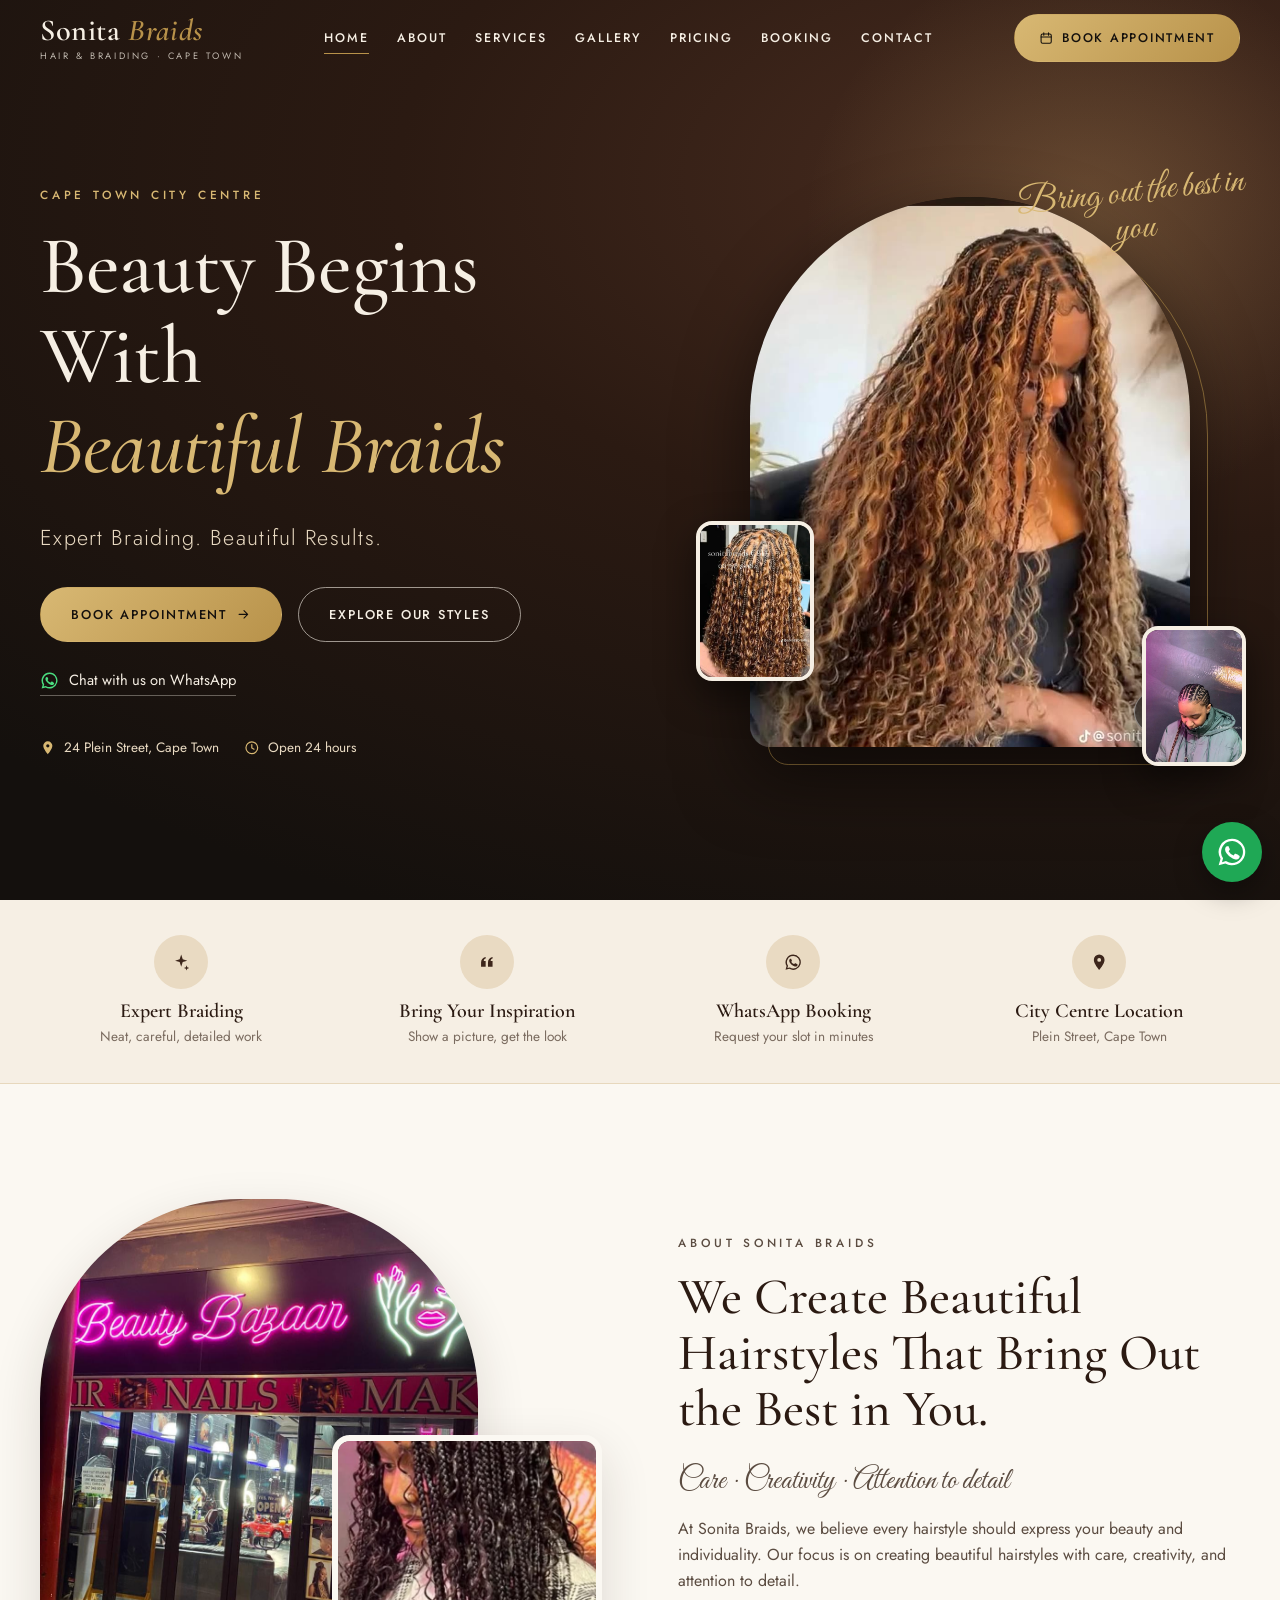
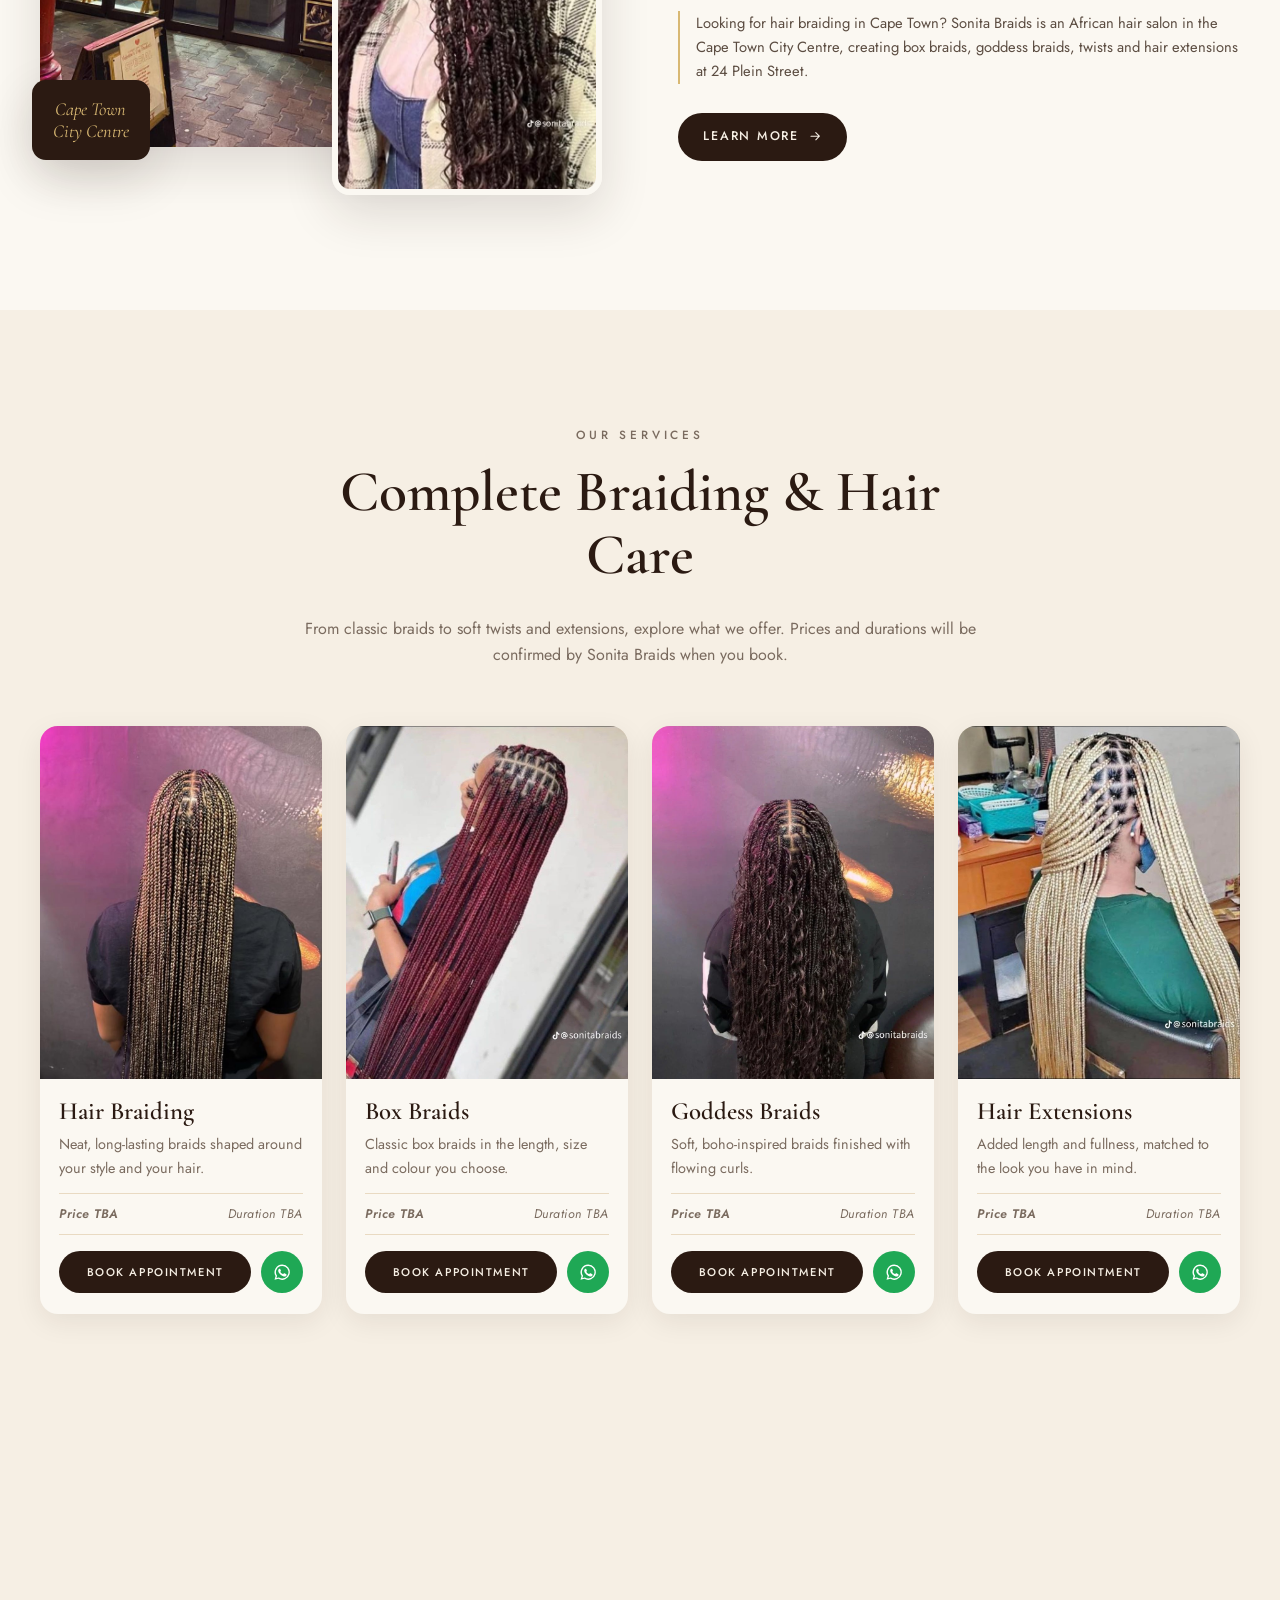
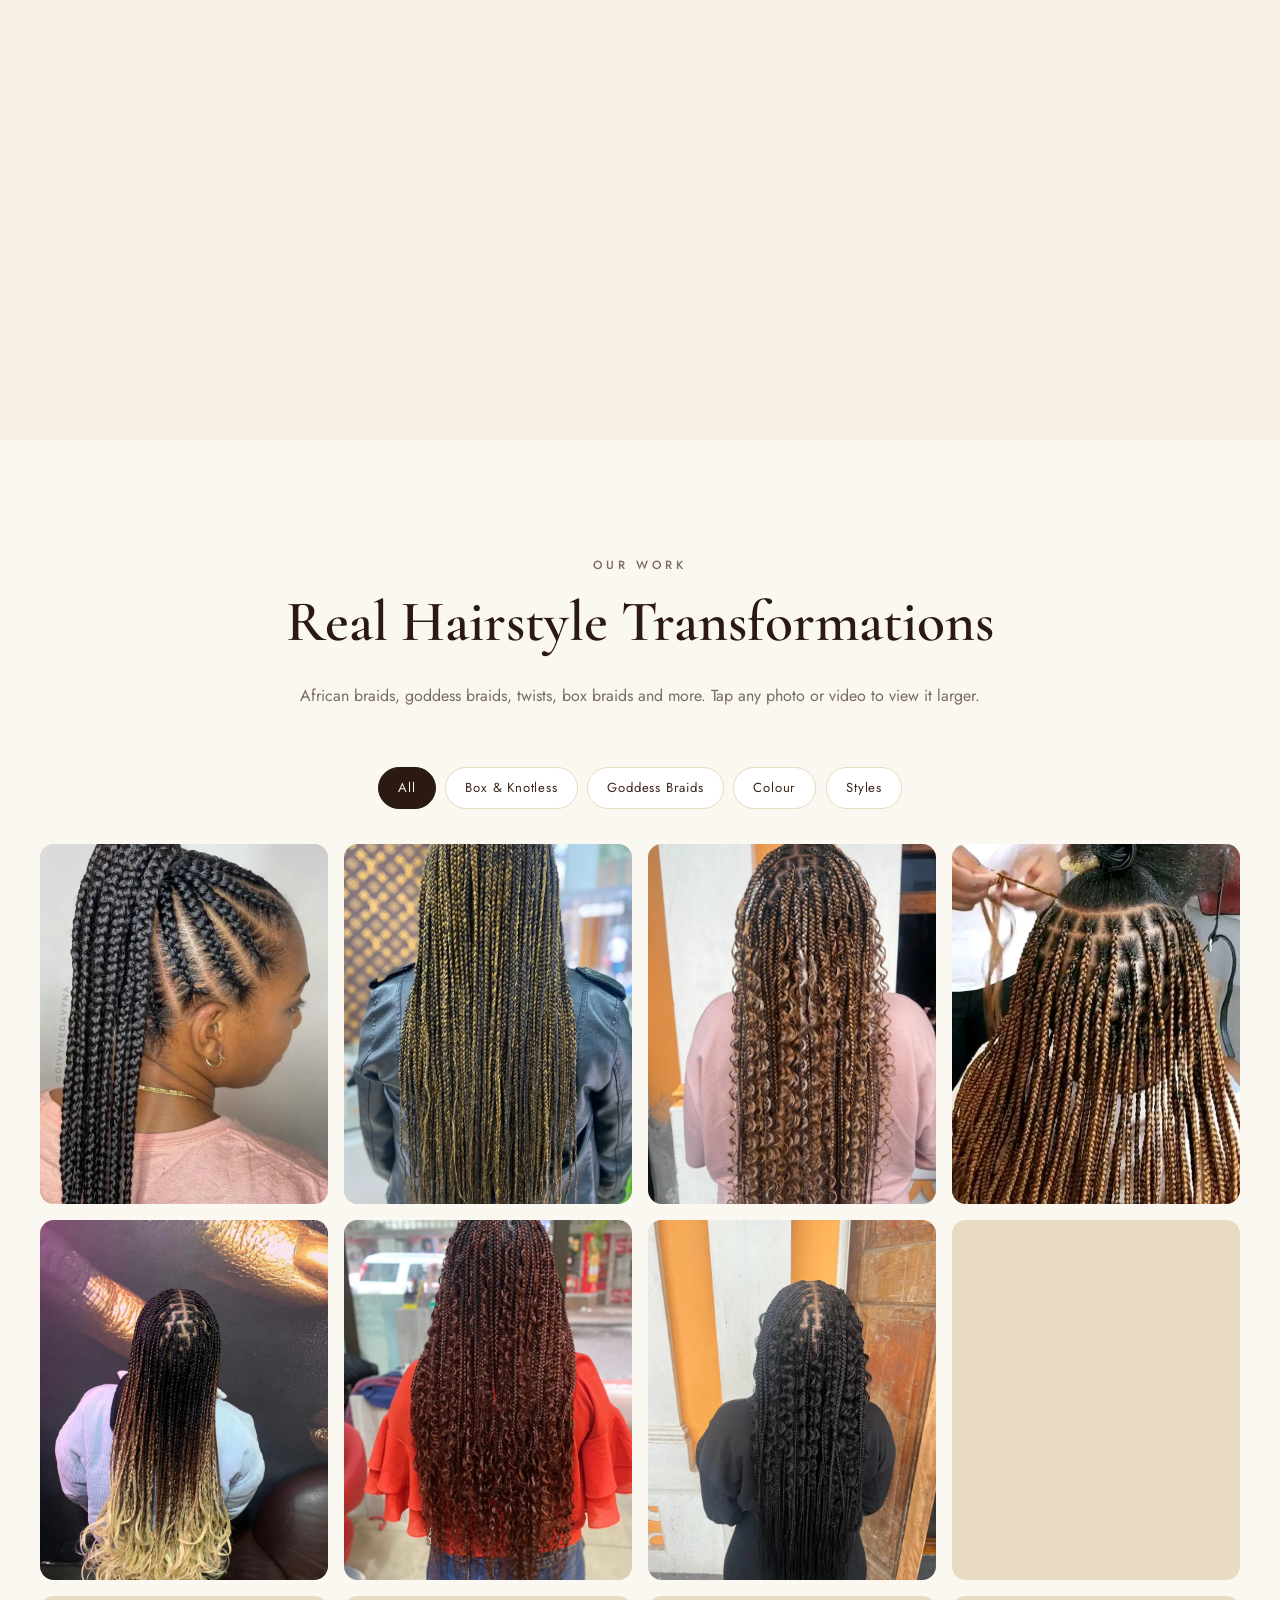
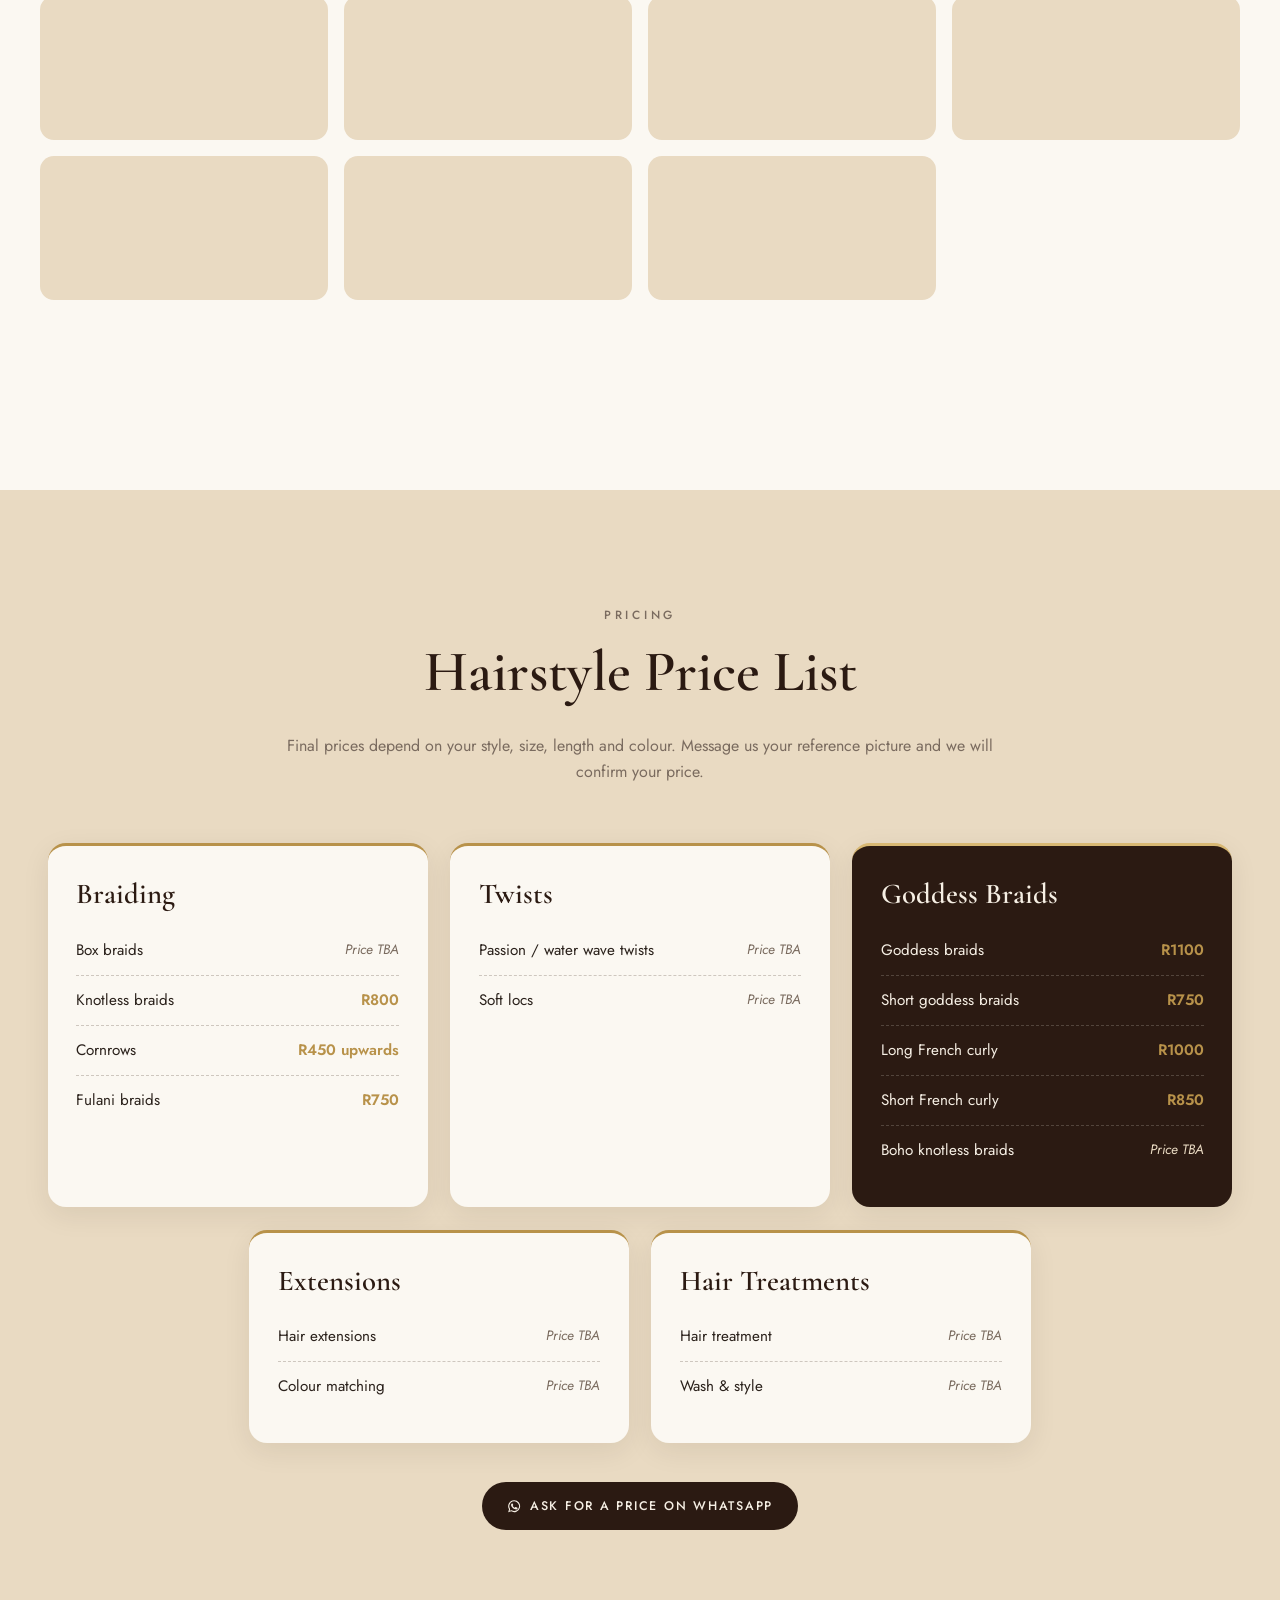
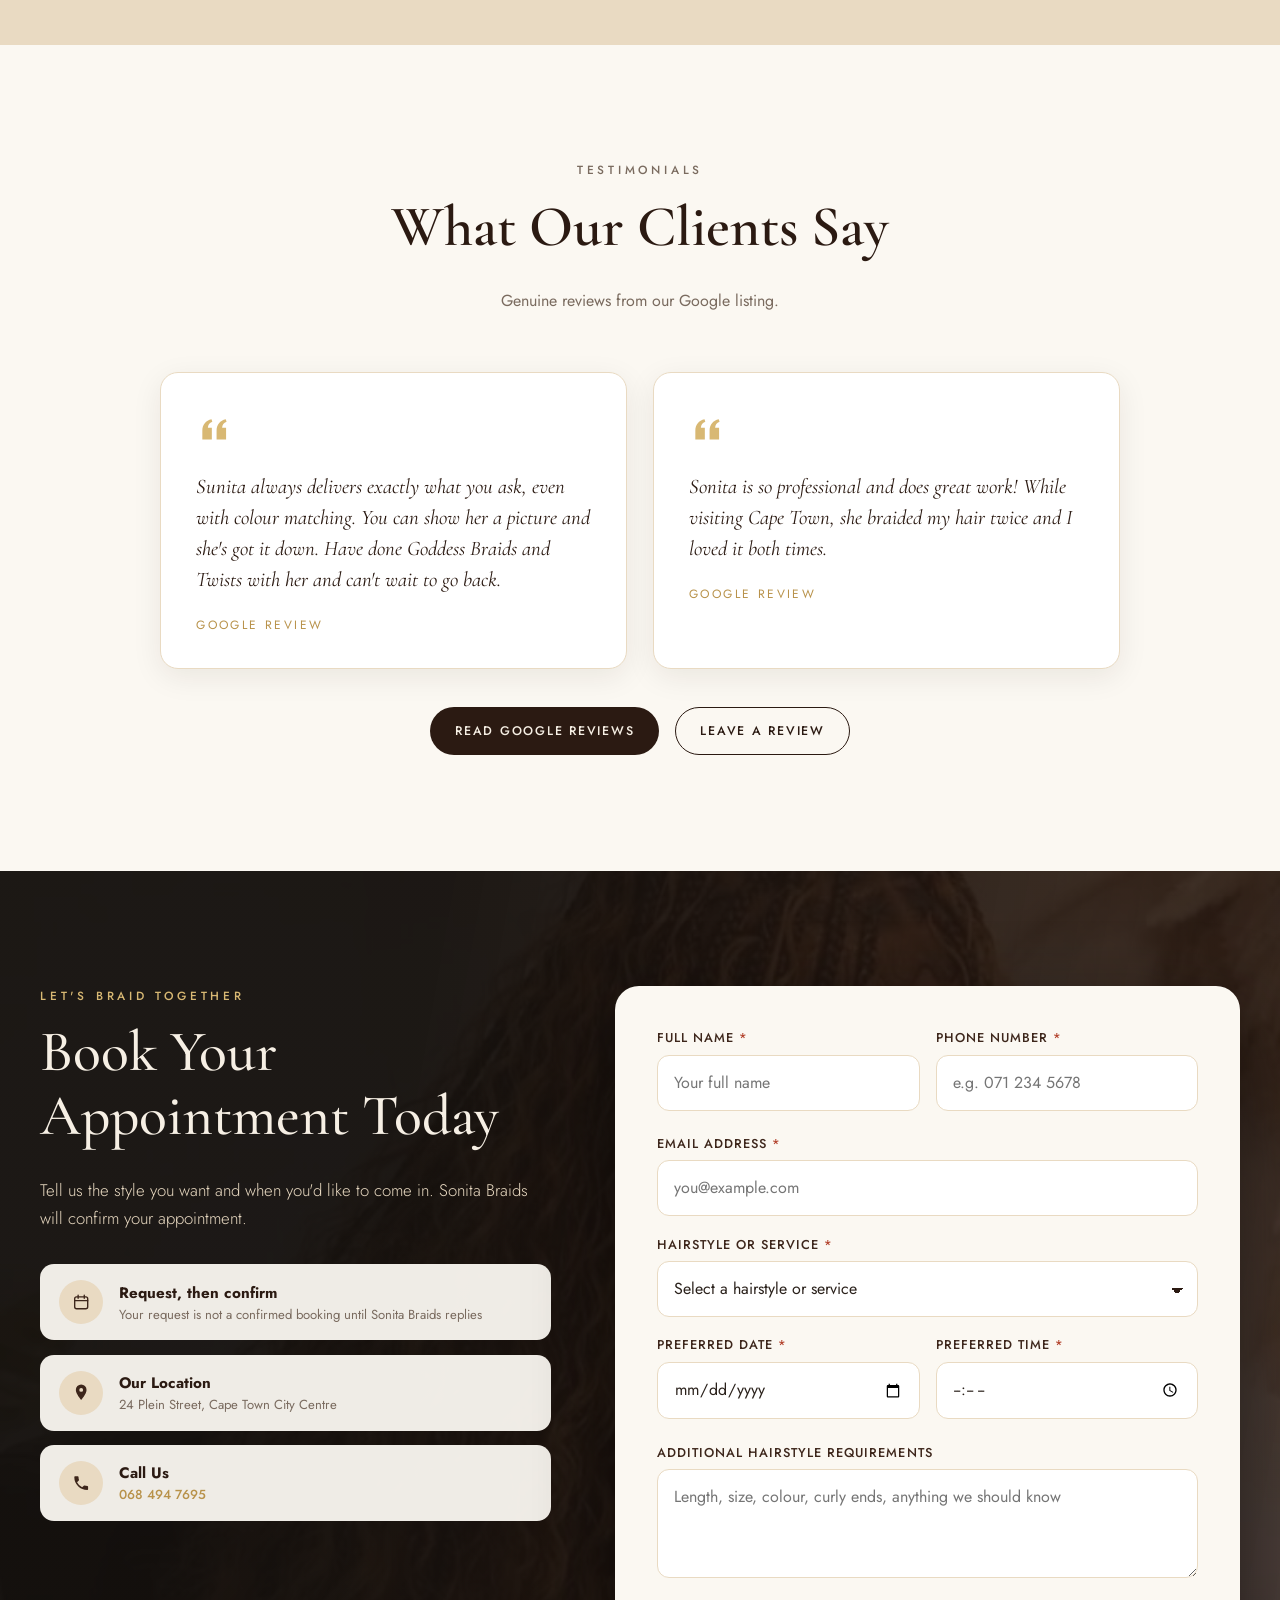
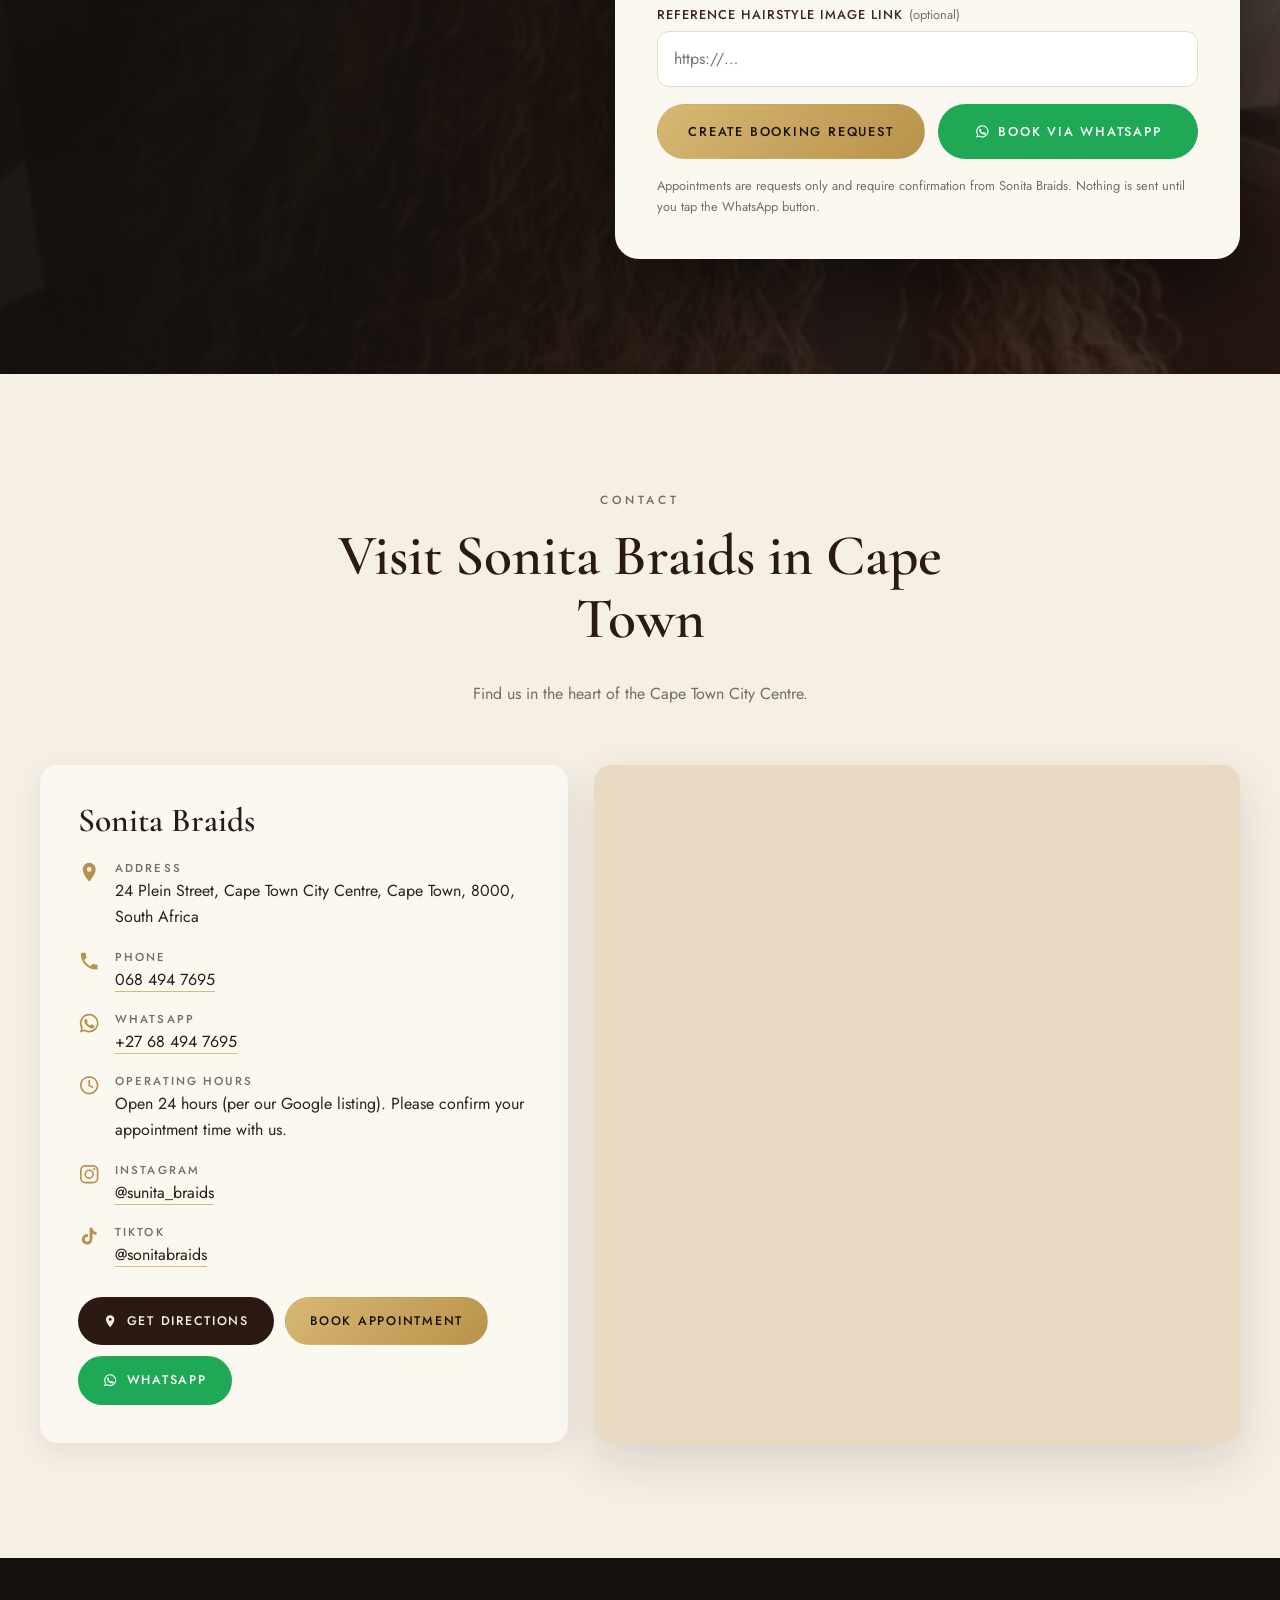
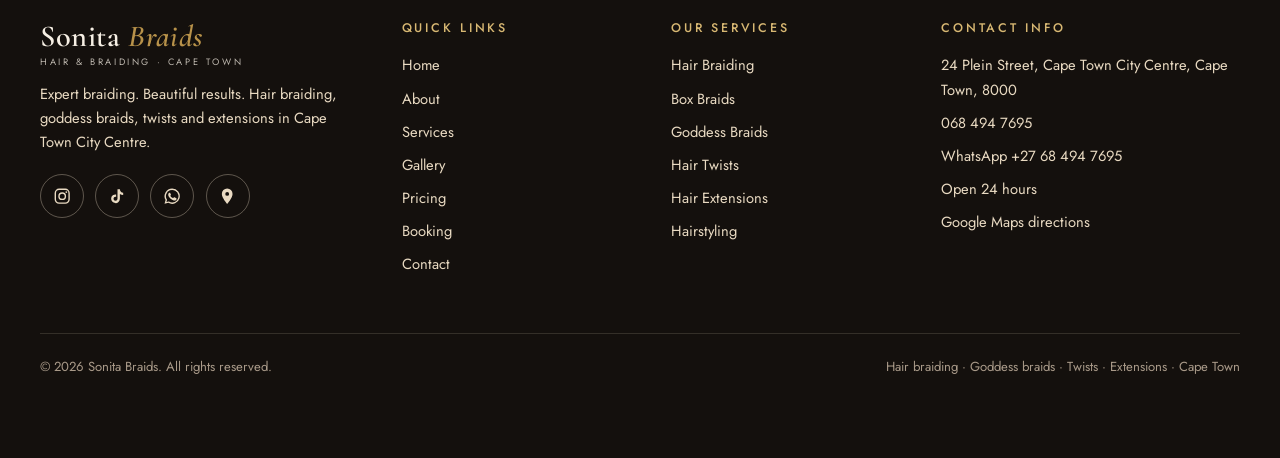
==== commit 974f31a0: "changed stling and responsiveness" ====
--- a/index.html
+++ b/index.html
@@ -54,7 +54,7 @@
       "https://www.instagram.com/sunita_braids/",
       "https://www.tiktok.com/@sonitabraids"
     ],
-    "hasMap": "https://www.google.com/maps/search/?api=1&query=Sonita+Hair+Beauty+Salon+24+Plein+Street+Cape+Town
+    "hasMap": "https://www.google.com/maps/search/?api=1&query=Sonita+Hair+Beauty+Salon+24+Plein+Street+Cape+Town"
   }
   </script>
 </head>
@@ -265,7 +265,7 @@
         <header class="section-head reveal">
           <p class="eyebrow">Our Work</p>
           <h2 id="galleryTitle">Real Hairstyle Transformations</h2>
-          <p>African braids, goddess braids, twists, box braids and more. Tap any photo to view it larger.</p>
+          <p>African braids, goddess braids, twists, box braids and more. Tap any photo or video to view it larger.</p>
         </header>
 
         <div class="filters reveal" role="group" aria-label="Filter gallery">
@@ -284,14 +284,68 @@
           <figure class="g-item" data-cat="box colour"><button type="button" class="g-btn" aria-label="View braids with blonde ends"><img src="images/SnapInsta.to_625106732_18095328322946867_3060111279982346069_n.jpg" alt="Long dark braids fading to blonde ends" loading="lazy"></button><figcaption>Braids with blonde ends</figcaption></figure>
           <figure class="g-item" data-cat="goddess colour"><button type="button" class="g-btn" aria-label="View auburn curly braids"><img src="images/SnapInsta.to_625155091_18116692522609601_2297194010866980898_n.jpg" alt="Long auburn braids finished with loose curls" loading="lazy"></button><figcaption>Auburn curly braids</figcaption></figure>
           <figure class="g-item" data-cat="goddess"><button type="button" class="g-btn" aria-label="View black boho braids"><img src="images/SnapInsta.to_628906623_18382150591159564_5147879271078906488_n.jpg" alt="Long black braids styled with loose curls" loading="lazy"></button><figcaption>Black boho braids</figcaption></figure>
-          <figure class="g-item" data-cat="box style"><video class="g-video" autoplay muted loop playsinline preload="metadata"><source src="video/V1.mp4" type="video/mp4"></video></figure>
-          <figure class="g-item" data-cat="box style"><video class="g-video" autoplay muted loop playsinline preload="metadata"><source src="video/V2.mp4" type="video/mp4"></video></figure>
-          <figure class="g-item" data-cat="box style"><video class="g-video" autoplay muted loop playsinline preload="metadata"><source src="video/V3.mp4" type="video/mp4"></video></figure>
-          <figure class="g-item" data-cat="box style"><video class="g-video" autoplay muted loop playsinline preload="metadata"><source src="video/V4.mp4" type="video/mp4"></video></figure>
-          <figure class="g-item" data-cat="box style"><video class="g-video" autoplay muted loop playsinline preload="metadata"><source src="video/V5.mp4" type="video/mp4"></video></figure>
-          <figure class="g-item" data-cat="box style"><video class="g-video" autoplay muted loop playsinline preload="metadata"><source src="video/V6.mp4" type="video/mp4"></video></figure>
-          <figure class="g-item" data-cat="box style"><video class="g-video" autoplay muted loop playsinline preload="metadata"><source src="video/V7.mp4" type="video/mp4"></video></figure>
-          <figure class="g-item" data-cat="box style"><video class="g-video" autoplay muted loop playsinline preload="metadata"><source src="video/V8.mp4" type="video/mp4"></video></figure>
+          <figure class="g-item" data-cat="styles">
+            
+              <video class="g-video" autoplay muted loop playsinline preload="metadata" aria-label="Salon braid video 1">
+                <source src="video/V1.mp4" type="video/mp4">
+              </video>
+            
+            <figcaption>Braiding style 1</figcaption>
+          </figure>
+          <figure class="g-item" data-cat="styles">
+            
+              <video class="g-video" autoplay muted loop playsinline preload="metadata" aria-label="Salon braid video 2">
+                <source src="video/V2.mp4" type="video/mp4">
+              </video>
+              <figcaption>Braiding style 2</figcaption>
+          </figure>
+          <figure class="g-item" data-cat="styles">
+            
+              <video class="g-video" autoplay muted loop playsinline preload="metadata" aria-label="Salon braid video 3">
+                <source src="video/V3.mp4" type="video/mp4">
+              </video>
+           <figcaption>Braiding style 3</figcaption>
+          </figure>
+          <figure class="g-item" data-cat="styles">
+            
+              <video class="g-video" autoplay muted loop playsinline preload="metadata" aria-label="Salon braid video 4">
+                <source src="video/V4.mp4" type="video/mp4">
+              </video>
+          
+            <figcaption>Braiding style 4</figcaption>
+          </figure>
+          <figure class="g-item" data-cat="styles">
+            
+              <video class="g-video" autoplay muted loop playsinline preload="metadata" aria-label="Salon braid video 5">
+                <source src="video/V5.mp4" type="video/mp4">
+              </video>
+            
+            <figcaption>Braiding style 5</figcaption>
+          </figure>
+          <figure class="g-item" data-cat="styles">
+           
+              <video class="g-video" autoplay muted loop playsinline preload="metadata" aria-label="Salon braid video 6">
+                <source src="video/V6.mp4" type="video/mp4">
+              </video>
+            
+            <figcaption>Braiding style 6</figcaption>
+          </figure>
+          <figure class="g-item" data-cat="styles">
+            
+              <video class="g-video" autoplay muted loop playsinline preload="metadata" aria-label="Salon braid video 7">
+                <source src="video/V7.mp4" type="video/mp4">
+              </video>
+            
+            <figcaption>Braiding style 7</figcaption>
+          </figure>
+          <figure class="g-item" data-cat="styles">
+            
+              <video class="g-video" autoplay muted loop playsinline preload="metadata" aria-label="Salon braid video 8">
+                <source src="video/V8.mp4" type="video/mp4">
+              </video>
+           
+            <figcaption>Braiding style 8</figcaption>
+          </figure>
         </div>
         <p class="gallery-follow reveal">See more on <a href="https://www.instagram.com/sunita_braids/" target="_blank" rel="noopener">Instagram</a> and <a href="https://www.tiktok.com/@sonitabraids" target="_blank" rel="noopener">TikTok</a></p>
       </div>
@@ -515,7 +569,7 @@
 
           <div class="map-wrap reveal">
             <iframe id="mapFrame" title="Map showing Sonita Braids at 24 Plein Street, Cape Town City Centre"
-              src="https://www.google.com/maps/search/?api=1&query=Sonita+Hair+Beauty+Salon+24+Plein+Street+Cape+Town" 
+              src="https://maps.google.com/maps?q=Sonita+Braids%2C+24+Plein+Street%2C+Cape+Town%2C+8000%2C+South+Africa&amp;output=embed"
               loading="lazy" referrerpolicy="no-referrer-when-downgrade" allowfullscreen></iframe>
           </div>
         </div>
@@ -573,11 +627,15 @@
   </a>
 
   <!-- Lightbox -->
-  <div class="lightbox" id="lightbox" hidden role="dialog" aria-modal="true" aria-label="Image viewer">
+  <div class="lightbox" id="lightbox" hidden role="dialog" aria-modal="true" aria-label="Gallery viewer">
     <button class="lb-btn lb-close" id="lbClose" aria-label="Close"><svg class="ic"><use href="#i-close"/></svg></button>
-    <button class="lb-btn lb-prev" id="lbPrev" aria-label="Previous image"><svg class="ic"><use href="#i-left"/></svg></button>
-    <figure class="lb-fig"><img id="lbImg" src="[data-uri]" alt=""><figcaption id="lbCap"></figcaption></figure>
-    <button class="lb-btn lb-next" id="lbNext" aria-label="Next image"><svg class="ic"><use href="#i-right"/></svg></button>
+    <button class="lb-btn lb-prev" id="lbPrev" aria-label="Previous item"><svg class="ic"><use href="#i-left"/></svg></button>
+    <figure class="lb-fig">
+      <img id="lbImg" src="[data-uri]" alt="" hidden>
+      <video id="lbVideo" controls playsinline hidden></video>
+      <figcaption id="lbCap"></figcaption>
+    </figure>
+    <button class="lb-btn lb-next" id="lbNext" aria-label="Next item"><svg class="ic"><use href="#i-right"/></svg></button>
   </div>
 
   <noscript><p style="text-align:center;padding:1rem;background:#f7f1e8">Please enable JavaScript to use the booking form. You can also reach us on WhatsApp: +27 68 494 7695.</p></noscript>
--- a/css/style.css
+++ b/css/style.css
@@ -150,12 +150,12 @@
 .chip{border:1px solid var(--champagne);background:#fff;color:var(--choc-2);padding:.55rem 1.2rem;border-radius:999px;font-size:.82rem;letter-spacing:.06em;transition:.3s;min-height:42px}
 .chip:hover{border-color:var(--gold)}
 .chip.is-active{background:var(--choc);color:var(--cream);border-color:var(--choc)}
-.gallery-grid{columns:4 250px;column-gap:1rem}
-.g-item{margin:0 0 1rem;break-inside:avoid;position:relative;border-radius:14px;overflow:hidden;background:var(--champagne)}
+.gallery-grid{display:grid;grid-template-columns:repeat(auto-fit,minmax(min(100%,240px),1fr));gap:1rem}
+.g-item{margin:0;position:relative;border-radius:14px;overflow:hidden;background:var(--champagne)}
 .g-item[hidden]{display:none}
-.g-btn{display:block;width:100%;padding:0;border:0;background:none;position:relative}
-.g-btn img{width:100%;transition:transform .7s}
-.g-item:hover img{transform:scale(1.06)}
+.g-btn{display:block;width:100%;padding:0;border:0;background:none;position:relative;overflow:hidden;cursor:pointer}
+.g-btn img,.g-btn video{display:block;width:100%;height:auto;aspect-ratio:4/5;object-fit:cover;transition:transform .7s;background:#1c130f}
+.g-item:hover .g-btn img,.g-item:hover .g-btn video{transform:scale(1.06)}
 .g-item figcaption{position:absolute;inset:auto 0 0 0;padding:2.5rem 1rem .9rem;background:linear-gradient(transparent,rgba(20,16,13,.85));color:var(--cream);font-family:var(--serif);font-size:1.15rem;opacity:0;transform:translateY(10px);transition:.35s;pointer-events:none}
 .g-item:hover figcaption,.g-btn:focus-visible+figcaption{opacity:1;transform:none}
 .gallery-follow{text-align:center;margin-top:2rem;color:var(--muted)}
@@ -261,7 +261,7 @@
 .lightbox{position:fixed;inset:0;background:rgba(14,10,8,.94);z-index:200;display:grid;place-items:center;padding:1rem}
 .lightbox[hidden]{display:none}
 .lb-fig{margin:0;max-width:min(92vw,900px);text-align:center}
-.lb-fig img{max-height:80vh;width:auto;margin:0 auto;border-radius:10px}
+.lb-fig img,.lb-fig video{display:block;max-height:80vh;width:auto;height:auto;margin:0 auto;border-radius:10px;max-width:min(92vw,900px)}
 .lb-fig figcaption{color:var(--champagne);font-family:var(--serif);font-size:1.3rem;margin-top:.8rem}
 .lb-btn{position:absolute;width:50px;height:50px;border-radius:50%;border:1px solid rgba(255,255,255,.35);background:rgba(255,255,255,.08);color:#fff;display:grid;place-items:center;transition:.3s}
 .lb-btn:hover{background:var(--gold);color:var(--black)}
@@ -307,8 +307,7 @@
   .service-body h3{font-size:1.3rem}
   .service-actions{flex-wrap:wrap}
   .testi-grid{grid-template-columns:1fr}
-  .gallery-grid{columns:2 150px;column-gap:.7rem}
-  .g-item{margin-bottom:.7rem}
+  .gallery-grid{grid-template-columns:repeat(2,minmax(0,1fr));gap:.7rem}
   .g-item figcaption{opacity:1;transform:none;font-size:.95rem;padding:1.6rem .7rem .55rem}
   .form-row{grid-template-columns:1fr}
 }
@@ -328,6 +327,7 @@
   .btn{white-space:normal}
   .confirm-list{grid-template-columns:1fr;gap:.1rem}
   .confirm-list dd{margin-bottom:.6rem}
+  .lb-fig{max-width:100%}
   .lb-prev{left:.4rem}.lb-next{right:.4rem}
 }
 @media (prefers-reduced-motion:reduce){
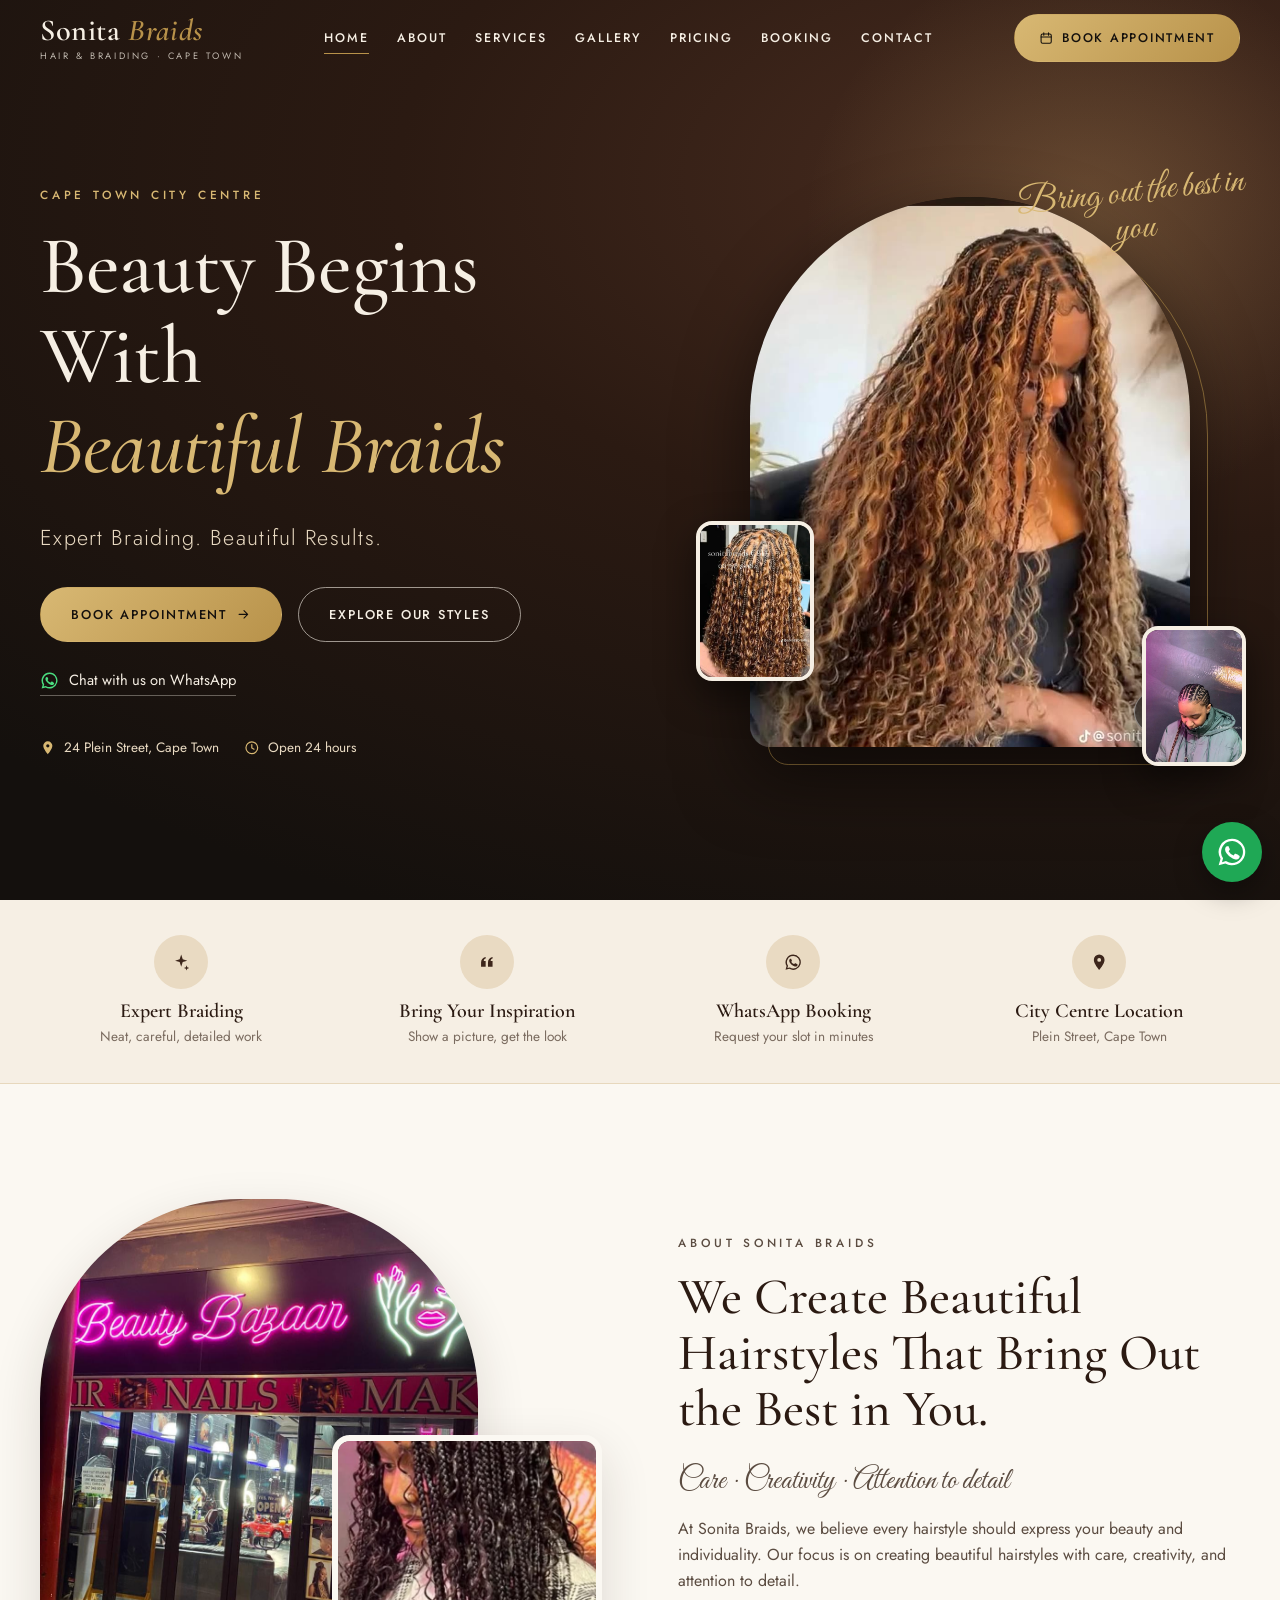
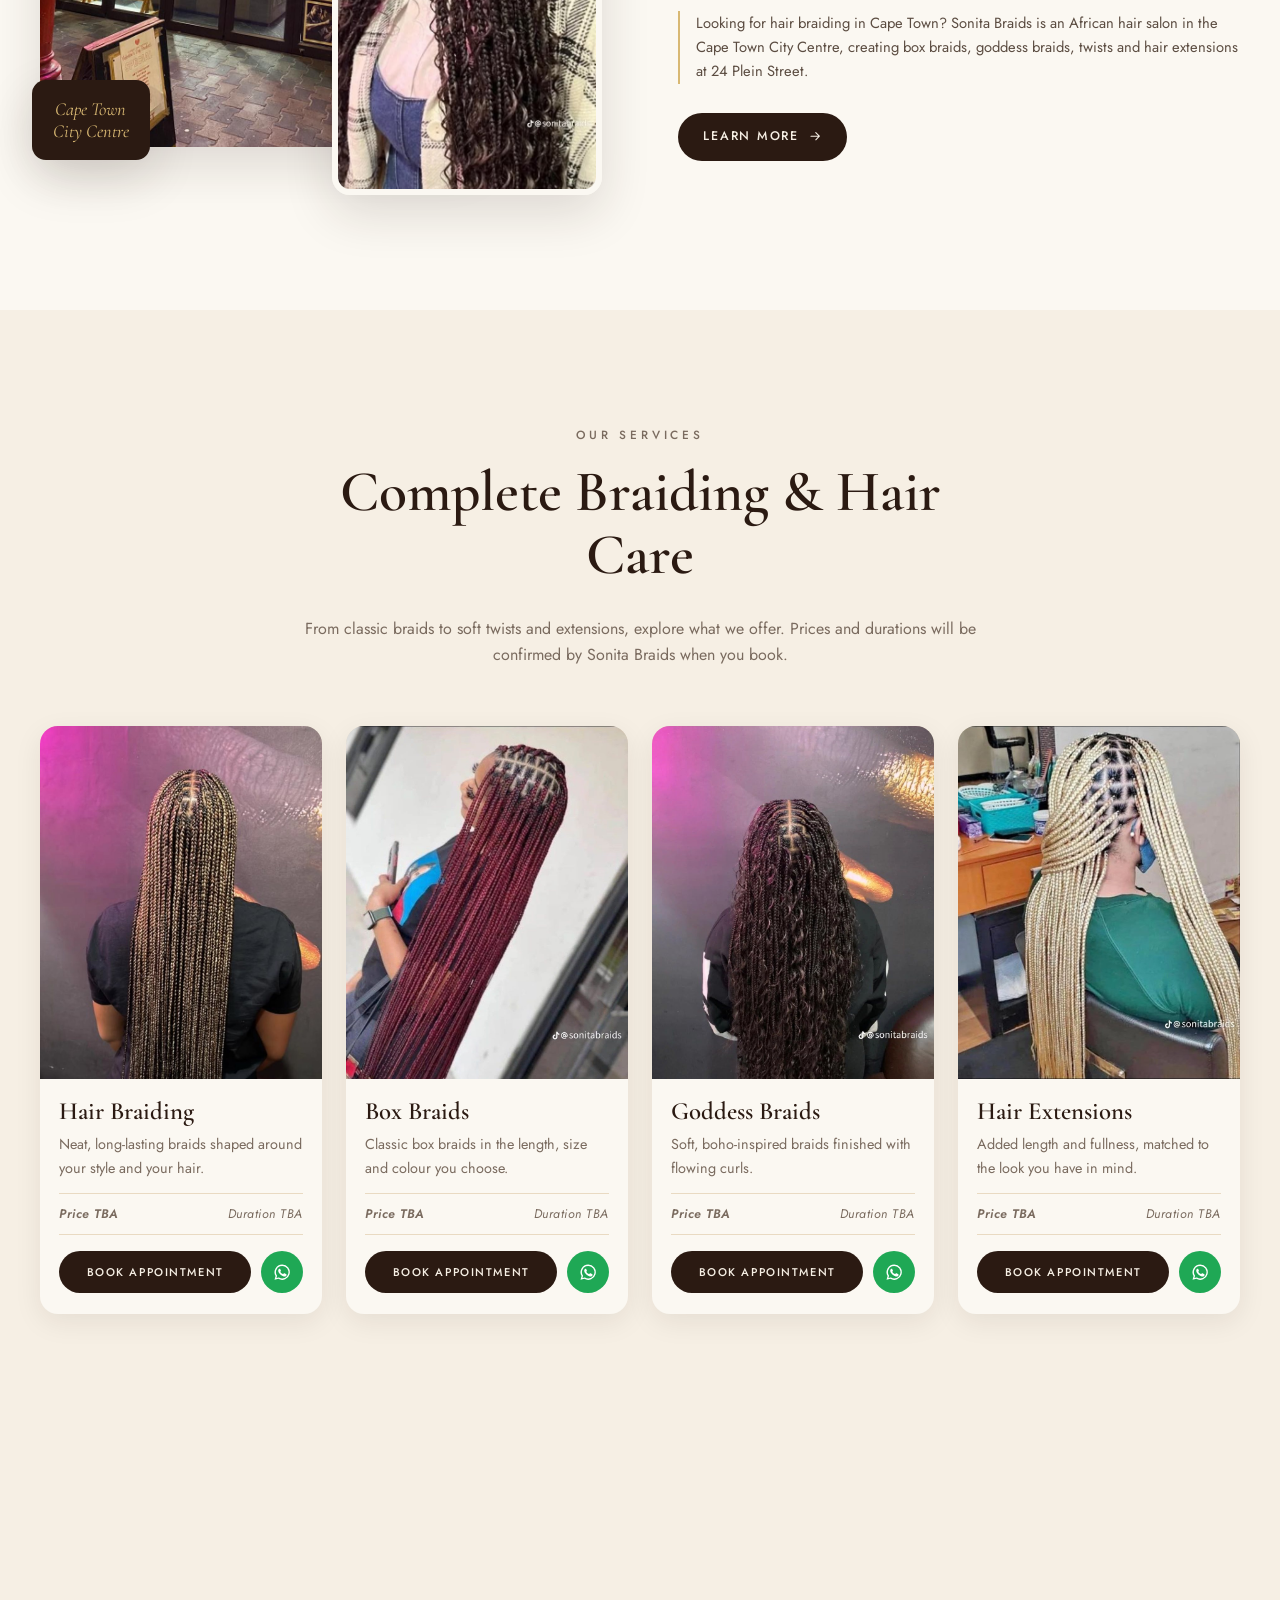
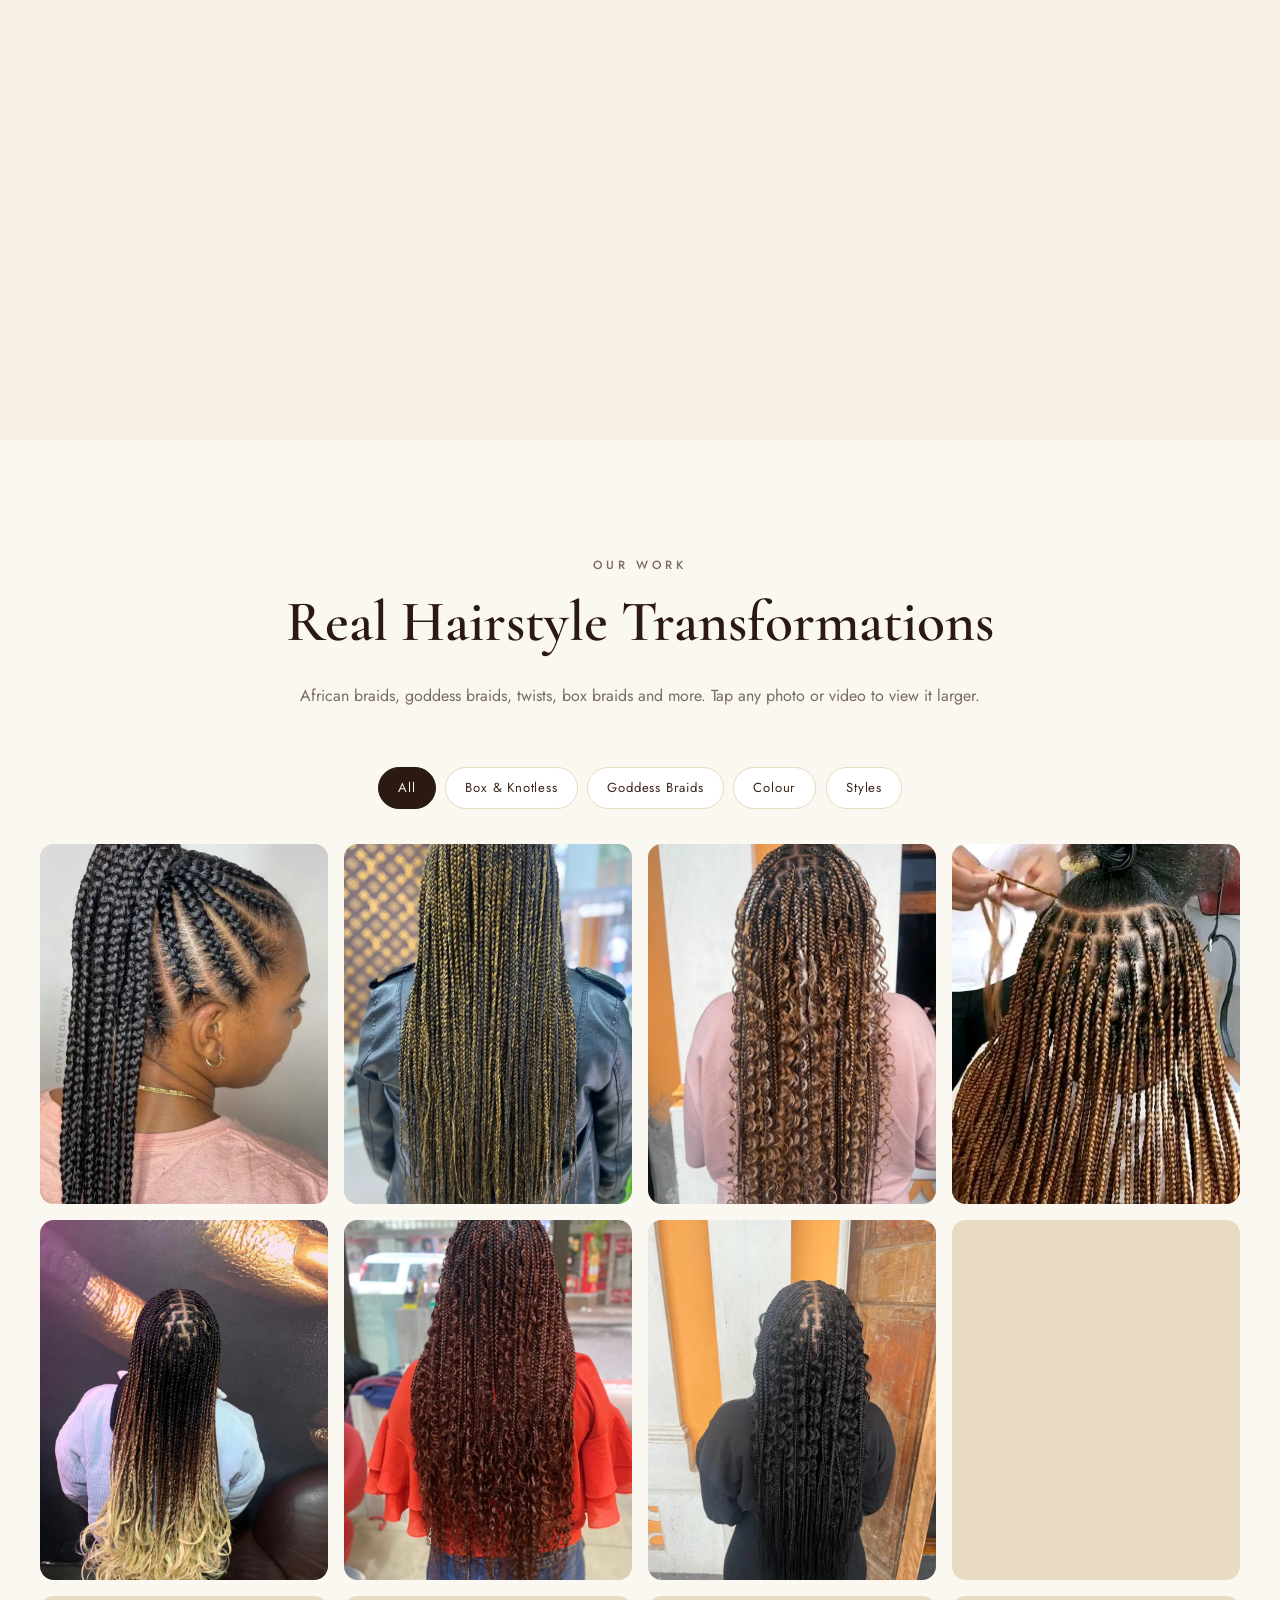
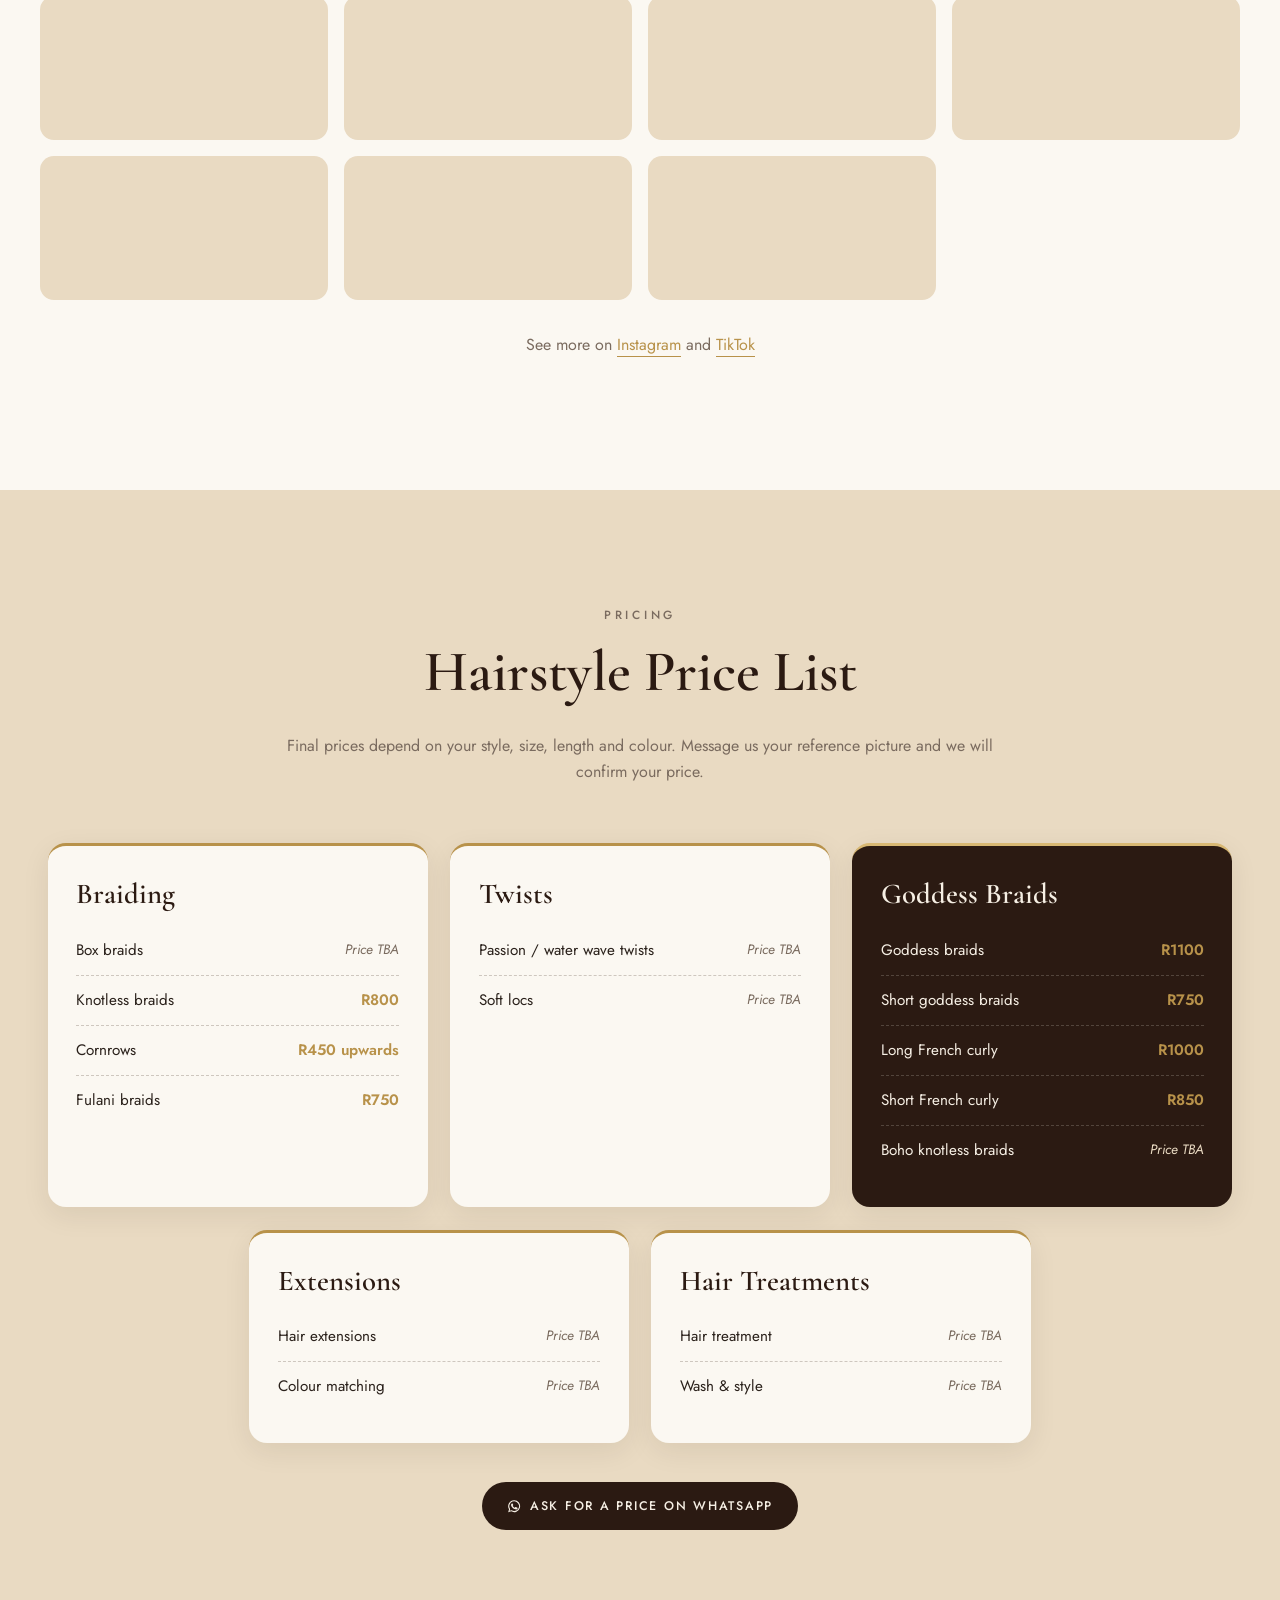
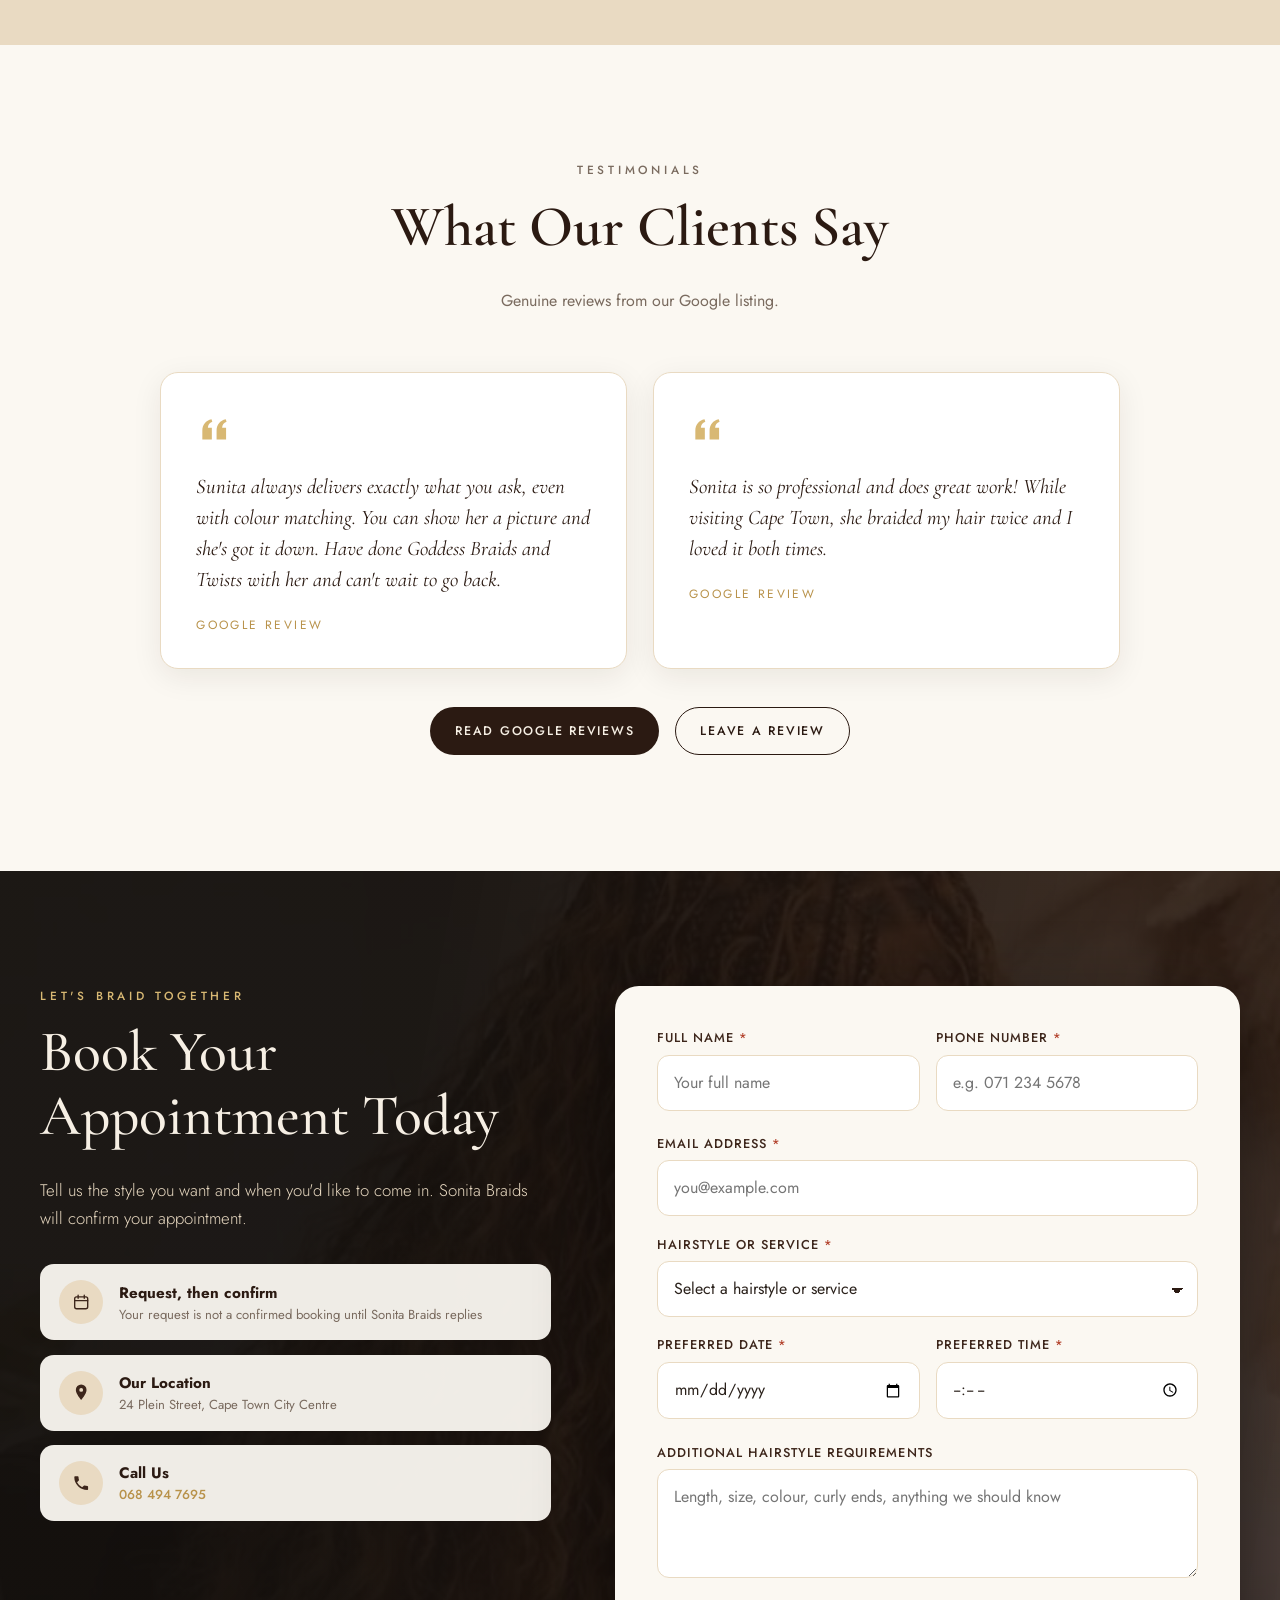
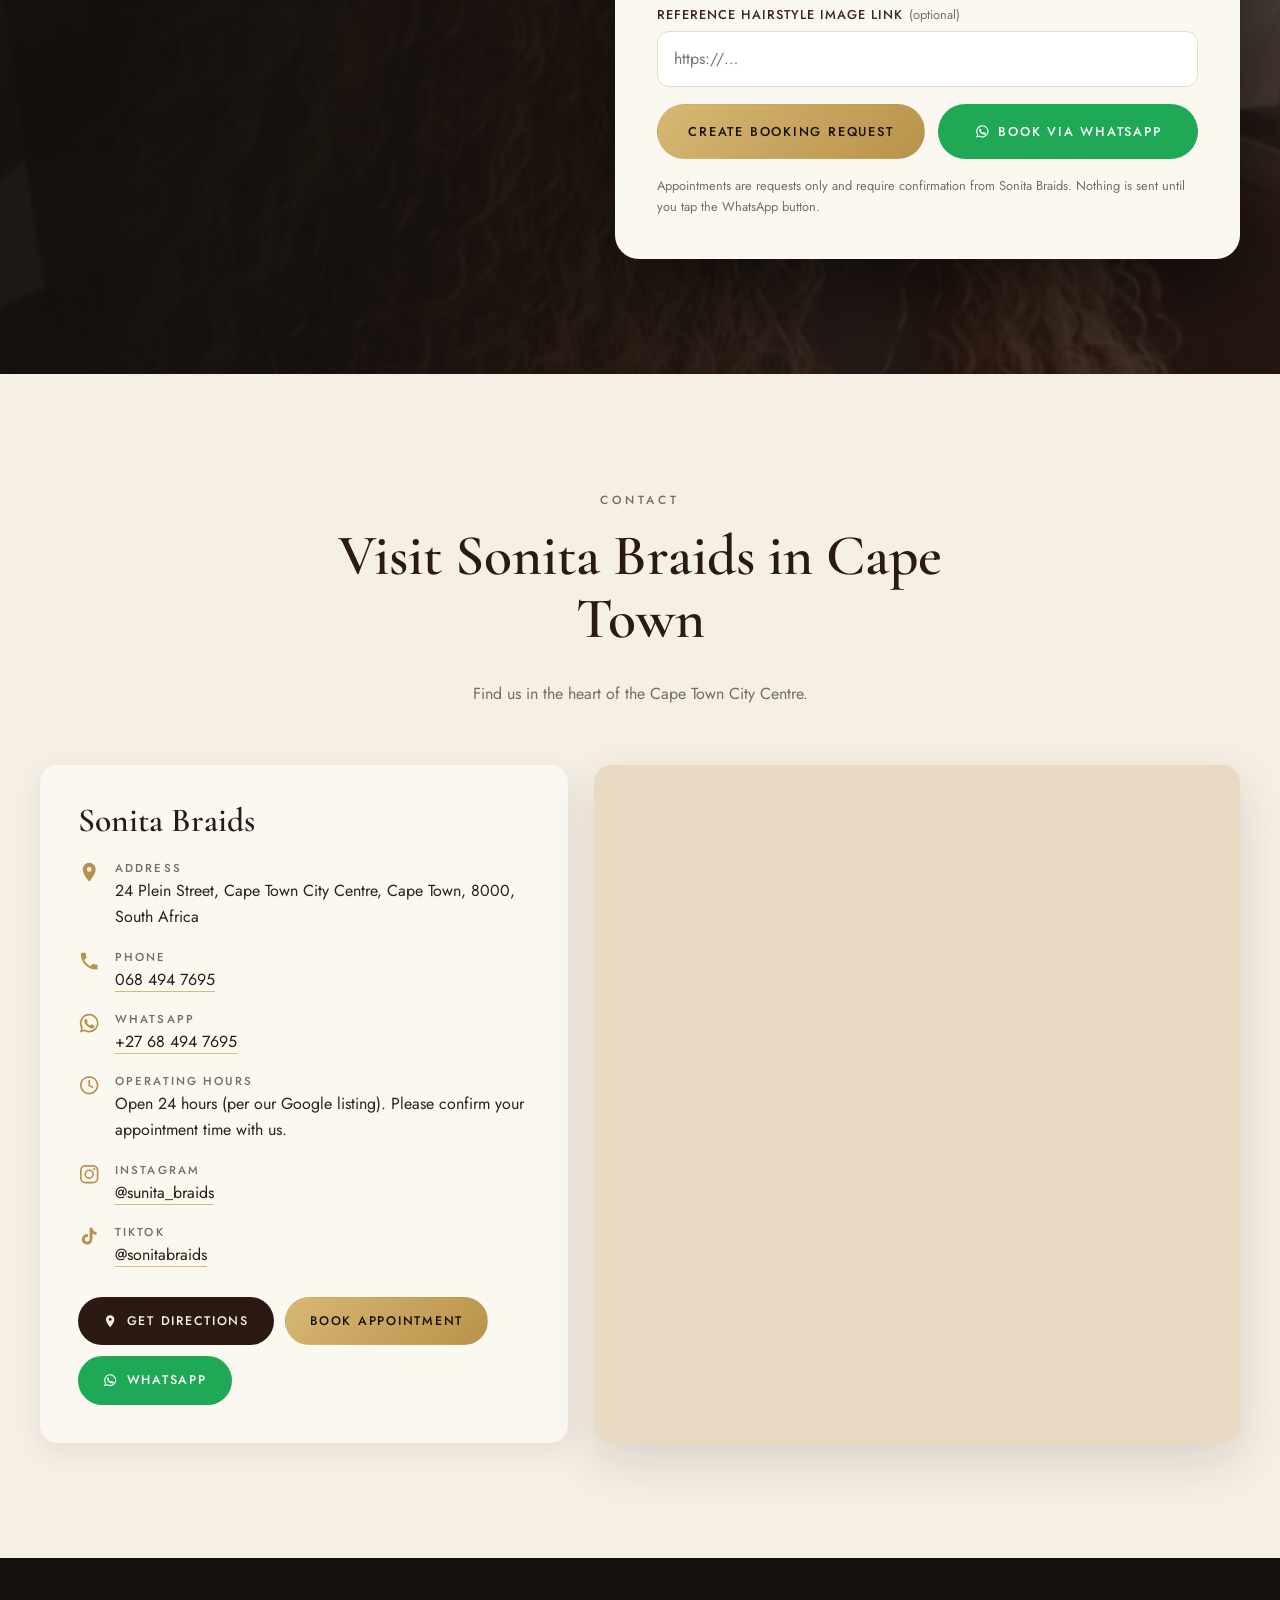
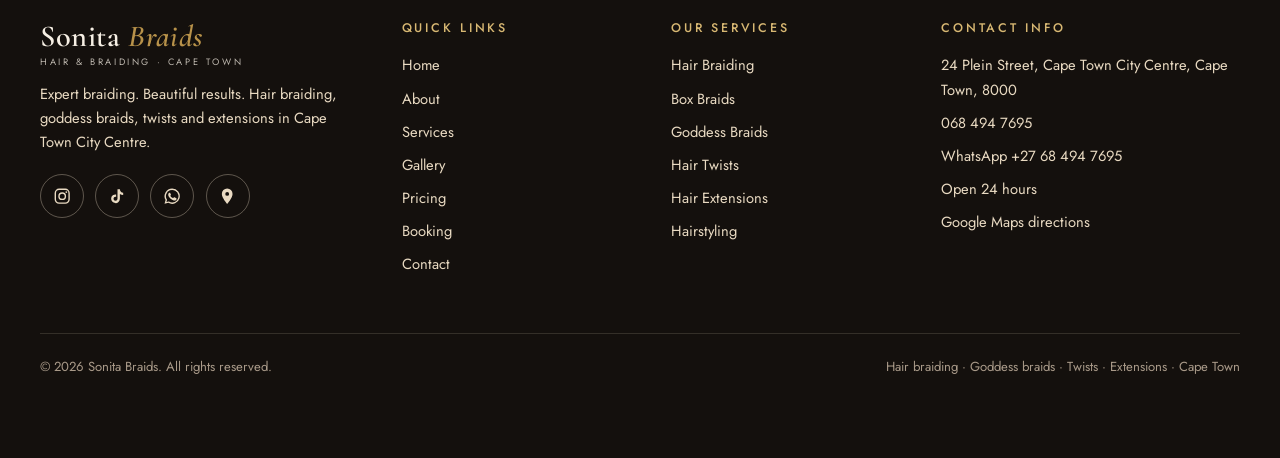
==== commit 5f64d933: "Css reorganised" ====
--- a/index.html
+++ b/index.html
@@ -3,11 +3,11 @@
 <head>
   <meta charset="utf-8">
   <meta name="viewport" content="width=device-width, initial-scale=1">
-  <title>Sonita Braids Cape Town | Hair Braiding, Goddess Braids &amp; Twists - City Centre</title>
-  <meta name="description" content="Sonita Braids is a hair braiding salon at 24 Plein Street, Cape Town City Centre. Box braids, goddess braids, twists, extensions and more. Book via WhatsApp or request an appointment online.">
-  <meta name="keywords" content="Sonita Braids Cape Town, hair braiding Cape Town, goddess braids Cape Town, hair twists Cape Town, African hair salon Cape Town, hair extensions Cape Town, hairdresser Cape Town City Centre">
+  <title>Sonita Braids Cape Town | Hair Braiding, Goddess Braids & Twists - City Centre</title>
+  <meta name="description" content="Sonita Braids is a hair braiding salon at 24 Plein Street, Cape Town City Centre. ">
+  <meta name="keywords" content="Sonita Braids Cape Town, hair braiding Cape Town, Salons in Cape Town, goddess braids Cape Town, hair twists Cape Town, African hair salon Cape Town,  hairdresser Cape Town City Centre">
   <meta name="theme-color" content="#2b1a12">
-  <link rel="canonical" href="https://www.example.com/">
+  <link rel="canonical" href="https://sonitabeauty.netlify.app/">
 
   <!-- Open Graph / Social -->
   <!-- NOTE: after hosting, replace example.com with your real domain so the preview image works everywhere -->
@@ -15,8 +15,8 @@
   <meta property="og:site_name" content="Sonita Braids">
   <meta property="og:title" content="Sonita Braids Cape Town | Beauty Begins With Beautiful Braids">
   <meta property="og:description" content="Expert braiding. Beautiful results. Goddess braids, box braids, twists and extensions in Cape Town City Centre.">
-  <meta property="og:url" content="https://www.example.com/">
-  <meta property="og:image" content="https://www.example.com/images/hero-poster.jpg">
+  <meta property="og:url" content="https://sonitabeauty.netlify.app/">
+  <meta property="og:image" content="https://sonitabeauty.netlify.app/images/hero-poster.jpg">
   <meta property="og:locale" content="en_ZA">
   <meta name="twitter:card" content="summary_large_image">
 
@@ -32,8 +32,8 @@
     "@type": "HairSalon",
     "name": "Sonita Braids",
     "description": "Hair braiding salon in Cape Town City Centre offering box braids, goddess braids, twists, hair extensions, colouring and styling.",
-    "url": "https://www.example.com/",
-    "image": "https://www.example.com/images/hero-poster.jpg",
+    "url": "https://sonitabeauty.netlify.app/",
+    "image": "https://sonitabeauty.netlify.app/images/hero-poster.jpg",
     "telephone": "+27684947695",
     "address": {
       "@type": "PostalAddress",
--- a/css/style.css
+++ b/css/style.css
@@ -2,335 +2,1803 @@
    Sonita Braids – luxury salon stylesheet
    Palette: cream / ivory, chocolate, black, champagne, gold
    ========================================================= */
-:root{
-  --cream:#f6efe4;
-  --ivory:#fbf8f2;
-  --champagne:#e9dac2;
-  --choc:#2b1a12;
-  --choc-2:#3d261b;
-  --black:#14100d;
-  --gold:#b8924a;
-  --gold-l:#d8b873;
-  --ink:#2a211b;
-  --muted:#7a6b5f;
-  --wa:#1fa855;
-  --radius:18px;
-  --shadow:0 18px 50px rgba(43,26,18,.14);
-  --serif:'Cormorant Garamond','Playfair Display',Georgia,serif;
-  --sans:'Jost','Helvetica Neue',Arial,sans-serif;
-  --script:'Great Vibes','Brush Script MT',cursive;
-  --header-h:76px;
-}
-*,*::before,*::after{box-sizing:border-box}
-html{scroll-behavior:smooth;scroll-padding-top:var(--header-h);-webkit-text-size-adjust:100%}
-body{margin:0;font-family:var(--sans);font-weight:400;font-size:1rem;line-height:1.65;color:var(--ink);background:var(--ivory);overflow-x:hidden}
-img,video{max-width:100%;display:block}
-img{height:auto}
-a{color:inherit;text-decoration:none}
-ul{list-style:none;margin:0;padding:0}
-h1,h2,h3,h4{font-family:var(--serif);font-weight:600;line-height:1.1;margin:0 0 .5em;color:var(--choc)}
-p{margin:0 0 1em}
-button{font:inherit;cursor:pointer}
-:focus-visible{outline:2px solid var(--gold);outline-offset:3px}
-.container{width:min(1200px,100% - 2.5rem);margin-inline:auto}
-.ic{width:1.15em;height:1.15em;flex:none;display:inline-block;vertical-align:-.2em}
-.skip-link{position:absolute;left:-999px;top:0;background:var(--gold);color:#fff;padding:.7rem 1rem;z-index:300}
-.skip-link:focus{left:0}
+
+/* ---------- Theme colors, fonts, and shared values ---------- */
+:root {
+  --cream: #f6efe4;
+  --ivory: #fbf8f2;
+  --champagne: #e9dac2;
+  --choc: #2b1a12;
+  --choc-2: #3d261b;
+  --black: #14100d;
+  --gold: #b8924a;
+  --gold-l: #d8b873;
+  --ink: #2a211b;
+  --muted: #7a6b5f;
+  --wa: #1fa855;
+  --radius: 18px;
+  --shadow: 0 18px 50px rgba(43, 26, 18, .14);
+  --serif: 'Cormorant Garamond', 'Playfair Display', Georgia, serif;
+  --sans: 'Jost', 'Helvetica Neue', Arial, sans-serif;
+  --script: 'Great Vibes', 'Brush Script MT', cursive;
+  --header-h: 76px;
+}
+
+/* ---------- Basic page defaults ---------- */
+*,
+*::before,
+*::after {
+  box-sizing: border-box;
+}
+
+html {
+  scroll-behavior: smooth;
+  scroll-padding-top: var(--header-h);
+  -webkit-text-size-adjust: 100%;
+}
+
+body {
+  margin: 0;
+  font-family: var(--sans);
+  font-weight: 400;
+  font-size: 1rem;
+  line-height: 1.65;
+  color: var(--ink);
+  background: var(--ivory);
+  overflow-x: hidden;
+}
+
+img,
+video {
+  max-width: 100%;
+  display: block;
+}
+
+img {
+  height: auto;
+}
+
+a {
+  color: inherit;
+  text-decoration: none;
+}
+
+ul {
+  list-style: none;
+  margin: 0;
+  padding: 0;
+}
+
+h1,
+h2,
+h3,
+h4 {
+  font-family: var(--serif);
+  font-weight: 600;
+  line-height: 1.1;
+  margin: 0 0 .5em;
+  color: var(--choc);
+}
+
+p {
+  margin: 0 0 1em;
+}
+
+button {
+  font: inherit;
+  cursor: pointer;
+}
+
+:focus-visible {
+  outline: 2px solid var(--gold);
+  outline-offset: 3px;
+}
+
+.container {
+  width: min(1200px, 100% - 2.5rem);
+  margin-inline: auto;
+}
+
+.ic {
+  width: 1.15em;
+  height: 1.15em;
+  flex: none;
+  display: inline-block;
+  vertical-align: -.2em;
+}
+
+.skip-link {
+  position: absolute;
+  left: -999px;
+  top: 0;
+  background: var(--gold);
+  color: #fff;
+  padding: .7rem 1rem;
+  z-index: 300;
+}
+
+.skip-link:focus {
+  left: 0;
+}
 
 /* ---------- Buttons ---------- */
-.btn{display:inline-flex;align-items:center;justify-content:center;gap:.55rem;padding:.8rem 1.5rem;border-radius:999px;border:1.5px solid transparent;font-size:.78rem;font-weight:500;letter-spacing:.14em;text-transform:uppercase;transition:.3s;white-space:nowrap;text-align:center;min-height:46px}
-.btn-lg{padding:1rem 1.9rem;font-size:.8rem}
-.btn-sm{padding:.6rem 1.1rem;font-size:.7rem;min-height:42px}
-.btn-gold{background:linear-gradient(135deg,var(--gold-l),var(--gold));color:var(--black)}
-.btn-gold:hover{transform:translateY(-2px);box-shadow:0 10px 26px rgba(184,146,74,.45)}
-.btn-dark{background:var(--choc);color:var(--cream)}
-.btn-dark:hover{background:var(--black);transform:translateY(-2px)}
-.btn-outline-light{border-color:rgba(246,239,228,.6);color:var(--cream)}
-.btn-outline-light:hover{background:var(--cream);color:var(--choc)}
-.btn-outline-dark{border-color:var(--choc);color:var(--choc);background:transparent}
-.btn-outline-dark:hover{background:var(--choc);color:var(--cream)}
-.btn-wa{background:var(--wa);color:#fff}
-.btn-wa:hover{filter:brightness(1.08);transform:translateY(-2px)}
-.icon-btn{width:42px;height:42px;border-radius:50%;display:grid;place-items:center;background:var(--wa);color:#fff;flex:none;transition:.3s}
-.icon-btn:hover{transform:scale(1.1)}
-
-/* ---------- Shared type ---------- */
-.eyebrow{font-size:.74rem;letter-spacing:.32em;text-transform:uppercase;color:var(--gold);font-weight:500;margin-bottom:1rem}
-.eyebrow-light{color:var(--gold-l)}
-.section{padding:clamp(4rem,9vw,7.5rem) 0}
-.section-head{text-align:center;max-width:720px;margin:0 auto clamp(2.2rem,5vw,3.6rem)}
-.section-head h2{font-size:clamp(2.2rem,5vw,3.6rem)}
-.section-head p{color:var(--muted)}
-
-/* ---------- Header ---------- */
-.site-header{position:fixed;inset:0 0 auto 0;height:var(--header-h);z-index:100;transition:.35s;color:var(--cream)}
-.site-header.scrolled{background:rgba(251,248,242,.94);backdrop-filter:blur(12px);box-shadow:0 2px 24px rgba(43,26,18,.1);color:var(--choc)}
-.header-inner{display:flex;align-items:center;justify-content:space-between;height:100%;gap:1.5rem}
-.logo{display:flex;flex-direction:column;line-height:1}
-.logo-name{font-family:var(--serif);font-size:1.9rem;font-weight:600;letter-spacing:.02em}
-.logo-name em{font-style:italic;color:var(--gold)}
-.logo-sub{font-size:.58rem;letter-spacing:.28em;text-transform:uppercase;margin-top:.25rem;opacity:.75}
-.main-nav ul{display:flex;gap:clamp(1rem,2.2vw,2.2rem)}
-.main-nav a[data-nav]{font-size:.78rem;letter-spacing:.16em;text-transform:uppercase;position:relative;padding:.4rem 0;font-weight:500}
-.main-nav a[data-nav]::after{content:"";position:absolute;left:0;bottom:0;height:1.5px;width:0;background:var(--gold);transition:.3s}
-.main-nav a[data-nav]:hover::after,.main-nav a[data-nav].active::after{width:100%}
-.nav-cta-mobile{display:none}
-.menu-toggle{display:none;width:46px;height:46px;border:0;background:transparent;flex-direction:column;justify-content:center;align-items:center;gap:6px;color:inherit}
-.menu-toggle span{display:block;width:26px;height:2px;background:currentColor;transition:.3s}
-.menu-toggle[aria-expanded="true"] span:nth-child(1){transform:translateY(8px) rotate(45deg)}
-.menu-toggle[aria-expanded="true"] span:nth-child(2){opacity:0}
-.menu-toggle[aria-expanded="true"] span:nth-child(3){transform:translateY(-8px) rotate(-45deg)}
-
-/* ---------- Hero ---------- */
-.hero{position:relative;background:radial-gradient(120% 90% at 85% 20%,#4a2d20 0%,var(--choc) 45%,var(--black) 100%);color:var(--cream);padding:calc(var(--header-h) + 3rem) 0 5rem;overflow:hidden;min-height:min(100vh,920px);display:flex;align-items:center}
-.hero-glow{position:absolute;width:620px;height:620px;right:-120px;top:-80px;background:radial-gradient(circle,rgba(216,184,115,.22),transparent 65%);pointer-events:none}
-.hero-grid{display:grid;grid-template-columns:1.05fr .95fr;gap:clamp(2rem,5vw,5rem);align-items:center;position:relative}
-.hero h1{font-size:clamp(2.9rem,6.4vw,5.6rem);color:var(--cream);font-weight:500;letter-spacing:-.01em;margin-bottom:.35em}
-.hero h1 span{display:block;font-style:italic;color:var(--gold-l)}
-.hero-lead{font-size:clamp(1.05rem,1.8vw,1.35rem);font-weight:300;letter-spacing:.06em;color:var(--champagne);margin-bottom:2rem}
-.hero-actions{display:flex;flex-wrap:wrap;gap:1rem;margin-bottom:1.6rem}
-.hero-wa{display:inline-flex;align-items:center;gap:.6rem;color:var(--cream);font-size:.92rem;border-bottom:1px solid rgba(246,239,228,.35);padding-bottom:.2rem;transition:.3s}
-.hero-wa:hover{color:var(--gold-l);border-color:var(--gold-l)}
-.hero-wa .ic{color:#4ade80;width:1.3em;height:1.3em}
-.hero-badges{display:flex;flex-wrap:wrap;gap:.6rem 1.6rem;margin-top:2.4rem;font-size:.85rem;color:var(--champagne)}
-.hero-badges li{display:flex;align-items:center;gap:.5rem}
-.hero-badges .ic{color:var(--gold-l)}
-
-.hero-media{position:relative;display:flex;justify-content:center;padding:0 2rem}
-.video-frame{position:relative;width:min(100%,440px);aspect-ratio:4/5;border-radius:240px 240px 22px 22px;overflow:hidden;box-shadow:0 30px 70px rgba(0,0,0,.55);background:#1c120d;z-index:2}
-.video-frame video{width:100%;height:100%;object-fit:cover}
-.hero-media::before{content:"";position:absolute;width:min(100% - 4rem,440px);aspect-ratio:4/5;border:1.5px solid var(--gold);border-radius:240px 240px 22px 22px;transform:translate(18px,18px);z-index:1;opacity:.7}
-.video-toggle{position:absolute;right:14px;bottom:14px;width:42px;height:42px;border-radius:50%;border:1px solid rgba(255,255,255,.5);background:rgba(20,16,13,.55);backdrop-filter:blur(6px);color:#fff;display:grid;place-items:center;transition:.3s}
-.video-toggle:hover{background:var(--gold);color:var(--black)}
-.script-note{position:absolute;top:-1.4rem;right:-.5rem;font-family:var(--script);font-size:clamp(1.6rem,3vw,2.3rem);color:var(--gold-l);line-height:1;z-index:4;transform:rotate(-6deg);max-width:230px;text-align:center;margin:0}
-.float-img{position:absolute;z-index:3;object-fit:cover;border:4px solid var(--cream);border-radius:16px;box-shadow:0 14px 36px rgba(0,0,0,.5)}
-.float-a{width:118px;height:160px;left:-4px;bottom:12%}
-.float-b{width:104px;height:140px;right:-6px;bottom:-1.2rem}
+.btn {
+  display: inline-flex;
+  align-items: center;
+  justify-content: center;
+  gap: .55rem;
+  padding: .8rem 1.5rem;
+  border-radius: 999px;
+  border: 1.5px solid transparent;
+  font-size: .78rem;
+  font-weight: 500;
+  letter-spacing: .14em;
+  text-transform: uppercase;
+  transition: .3s;
+  white-space: nowrap;
+  text-align: center;
+  min-height: 46px;
+}
+
+.btn-lg {
+  padding: 1rem 1.9rem;
+  font-size: .8rem;
+}
+
+.btn-sm {
+  padding: .6rem 1.1rem;
+  font-size: .7rem;
+  min-height: 42px;
+}
+
+.btn-gold {
+  background: linear-gradient(135deg, var(--gold-l), var(--gold));
+  color: var(--black);
+}
+
+.btn-gold:hover {
+  transform: translateY(-2px);
+  box-shadow: 0 10px 26px rgba(184, 146, 74, .45);
+}
+
+.btn-dark {
+  background: var(--choc);
+  color: var(--cream);
+}
+
+.btn-dark:hover {
+  background: var(--black);
+  transform: translateY(-2px);
+}
+
+.btn-outline-light {
+  border-color: rgba(246, 239, 228, .6);
+  color: var(--cream);
+}
+
+.btn-outline-light:hover {
+  background: var(--cream);
+  color: var(--choc);
+}
+
+.btn-outline-dark {
+  border-color: var(--choc);
+  color: var(--choc);
+  background: transparent;
+}
+
+.btn-outline-dark:hover {
+  background: var(--choc);
+  color: var(--cream);
+}
+
+.btn-wa {
+  background: var(--wa);
+  color: #fff;
+}
+
+.btn-wa:hover {
+  filter: brightness(1.08);
+  transform: translateY(-2px);
+}
+
+.icon-btn {
+  width: 42px;
+  height: 42px;
+  border-radius: 50%;
+  display: grid;
+  place-items: center;
+  background: var(--wa);
+  color: #fff;
+  flex: none;
+  transition: .3s;
+}
+
+.icon-btn:hover {
+  transform: scale(1.1);
+}
+
+/* ---------- Shared text and section styles ---------- */
+.eyebrow {
+  font-size: .74rem;
+  letter-spacing: .32em;
+  text-transform: uppercase;
+  color: var(--gold);
+  font-weight: 500;
+  margin-bottom: 1rem;
+}
+
+.eyebrow-light {
+  color: var(--gold-l);
+}
+
+.section {
+  padding: clamp(4rem, 9vw, 7.5rem) 0;
+}
+
+.section-head {
+  text-align: center;
+  max-width: 720px;
+  margin: 0 auto clamp(2.2rem, 5vw, 3.6rem);
+}
+
+.section-head h2 {
+  font-size: clamp(2.2rem, 5vw, 3.6rem);
+}
+
+.section-head p {
+  color: var(--muted);
+}
+
+/* ---------- Header and navigation ---------- */
+.site-header {
+  position: fixed;
+  inset: 0 0 auto 0;
+  height: var(--header-h);
+  z-index: 100;
+  transition: .35s;
+  color: var(--cream);
+}
+
+.site-header.scrolled {
+  background: rgba(251, 248, 242, .94);
+  backdrop-filter: blur(12px);
+  box-shadow: 0 2px 24px rgba(43, 26, 18, .1);
+  color: var(--choc);
+}
+
+.header-inner {
+  display: flex;
+  align-items: center;
+  justify-content: space-between;
+  height: 100%;
+  gap: 1.5rem;
+}
+
+.logo {
+  display: flex;
+  flex-direction: column;
+  line-height: 1;
+}
+
+.logo-name {
+  font-family: var(--serif);
+  font-size: 1.9rem;
+  font-weight: 600;
+  letter-spacing: .02em;
+}
+
+.logo-name em {
+  font-style: italic;
+  color: var(--gold);
+}
+
+.logo-sub {
+  font-size: .58rem;
+  letter-spacing: .28em;
+  text-transform: uppercase;
+  margin-top: .25rem;
+  opacity: .75;
+}
+
+.main-nav ul {
+  display: flex;
+  gap: clamp(1rem, 2.2vw, 2.2rem);
+}
+
+.main-nav a[data-nav] {
+  font-size: .78rem;
+  letter-spacing: .16em;
+  text-transform: uppercase;
+  position: relative;
+  padding: .4rem 0;
+  font-weight: 500;
+}
+
+.main-nav a[data-nav]::after {
+  content: "";
+  position: absolute;
+  left: 0;
+  bottom: 0;
+  height: 1.5px;
+  width: 0;
+  background: var(--gold);
+  transition: .3s;
+}
+
+.main-nav a[data-nav]:hover::after,
+.main-nav a[data-nav].active::after {
+  width: 100%;
+}
+
+.nav-cta-mobile {
+  display: none;
+}
+
+.menu-toggle {
+  display: none;
+  width: 46px;
+  height: 46px;
+  border: 0;
+  background: transparent;
+  flex-direction: column;
+  justify-content: center;
+  align-items: center;
+  gap: 6px;
+  color: inherit;
+}
+
+.menu-toggle span {
+  display: block;
+  width: 26px;
+  height: 2px;
+  background: currentColor;
+  transition: .3s;
+}
+
+.menu-toggle[aria-expanded="true"] span:nth-child(1) {
+  transform: translateY(8px) rotate(45deg);
+}
+
+.menu-toggle[aria-expanded="true"] span:nth-child(2) {
+  opacity: 0;
+}
+
+.menu-toggle[aria-expanded="true"] span:nth-child(3) {
+  transform: translateY(-8px) rotate(-45deg);
+}
+
+/* ---------- Hero section ---------- */
+.hero {
+  position: relative;
+  background: radial-gradient(120% 90% at 85% 20%, #4a2d20 0%, var(--choc) 45%, var(--black) 100%);
+  color: var(--cream);
+  padding: calc(var(--header-h) + 3rem) 0 5rem;
+  overflow: hidden;
+  min-height: min(100vh, 920px);
+  display: flex;
+  align-items: center;
+}
+
+.hero-glow {
+  position: absolute;
+  width: 620px;
+  height: 620px;
+  right: -120px;
+  top: -80px;
+  background: radial-gradient(circle, rgba(216, 184, 115, .22), transparent 65%);
+  pointer-events: none;
+}
+
+.hero-grid {
+  display: grid;
+  grid-template-columns: 1.05fr .95fr;
+  gap: clamp(2rem, 5vw, 5rem);
+  align-items: center;
+  position: relative;
+}
+
+.hero h1 {
+  font-size: clamp(2.9rem, 6.4vw, 5.6rem);
+  color: var(--cream);
+  font-weight: 500;
+  letter-spacing: -.01em;
+  margin-bottom: .35em;
+}
+
+.hero h1 span {
+  display: block;
+  font-style: italic;
+  color: var(--gold-l);
+}
+
+.hero-lead {
+  font-size: clamp(1.05rem, 1.8vw, 1.35rem);
+  font-weight: 300;
+  letter-spacing: .06em;
+  color: var(--champagne);
+  margin-bottom: 2rem;
+}
+
+.hero-actions {
+  display: flex;
+  flex-wrap: wrap;
+  gap: 1rem;
+  margin-bottom: 1.6rem;
+}
+
+.hero-wa {
+  display: inline-flex;
+  align-items: center;
+  gap: .6rem;
+  color: var(--cream);
+  font-size: .92rem;
+  border-bottom: 1px solid rgba(246, 239, 228, .35);
+  padding-bottom: .2rem;
+  transition: .3s;
+}
+
+.hero-wa:hover {
+  color: var(--gold-l);
+  border-color: var(--gold-l);
+}
+
+.hero-wa .ic {
+  color: #4ade80;
+  width: 1.3em;
+  height: 1.3em;
+}
+
+.hero-badges {
+  display: flex;
+  flex-wrap: wrap;
+  gap: .6rem 1.6rem;
+  margin-top: 2.4rem;
+  font-size: .85rem;
+  color: var(--champagne);
+}
+
+.hero-badges li {
+  display: flex;
+  align-items: center;
+  gap: .5rem;
+}
+
+.hero-badges .ic {
+  color: var(--gold-l);
+}
+
+.hero-media {
+  position: relative;
+  display: flex;
+  justify-content: center;
+  padding: 0 2rem;
+}
+
+.video-frame {
+  position: relative;
+  width: min(100%, 440px);
+  aspect-ratio: 4/5;
+  border-radius: 240px 240px 22px 22px;
+  overflow: hidden;
+  box-shadow: 0 30px 70px rgba(0, 0, 0, .55);
+  background: #1c120d;
+  z-index: 2;
+}
+
+.video-frame video {
+  width: 100%;
+  height: 100%;
+  object-fit: cover;
+}
+
+.hero-media::before {
+  content: "";
+  position: absolute;
+  width: min(100% - 4rem, 440px);
+  aspect-ratio: 4/5;
+  border: 1.5px solid var(--gold);
+  border-radius: 240px 240px 22px 22px;
+  transform: translate(18px, 18px);
+  z-index: 1;
+  opacity: .7;
+}
+
+.video-toggle {
+  position: absolute;
+  right: 14px;
+  bottom: 14px;
+  width: 42px;
+  height: 42px;
+  border-radius: 50%;
+  border: 1px solid rgba(255, 255, 255, .5);
+  background: rgba(20, 16, 13, .55);
+  backdrop-filter: blur(6px);
+  color: #fff;
+  display: grid;
+  place-items: center;
+  transition: .3s;
+}
+
+.video-toggle:hover {
+  background: var(--gold);
+  color: var(--black);
+}
+
+.script-note {
+  position: absolute;
+  top: -1.4rem;
+  right: -.5rem;
+  font-family: var(--script);
+  font-size: clamp(1.6rem, 3vw, 2.3rem);
+  color: var(--gold-l);
+  line-height: 1;
+  z-index: 4;
+  transform: rotate(-6deg);
+  max-width: 230px;
+  text-align: center;
+  margin: 0;
+}
+
+.float-img {
+  position: absolute;
+  z-index: 3;
+  object-fit: cover;
+  border: 4px solid var(--cream);
+  border-radius: 16px;
+  box-shadow: 0 14px 36px rgba(0, 0, 0, .5);
+}
+
+.float-a {
+  width: 118px;
+  height: 160px;
+  left: -4px;
+  bottom: 12%;
+}
+
+.float-b {
+  width: 104px;
+  height: 140px;
+  right: -6px;
+  bottom: -1.2rem;
+}
 
 /* ---------- Feature strip ---------- */
-.features{background:var(--cream);border-bottom:1px solid rgba(184,146,74,.25)}
-.features-grid{display:grid;grid-template-columns:repeat(4,1fr);gap:1.5rem;padding:2.2rem 0}
-.feature{text-align:center}
-.feature-ic{width:54px;height:54px;border-radius:50%;background:var(--champagne);color:var(--choc-2);display:inline-grid;place-items:center;margin-bottom:.7rem}
-.feature h3{font-size:1.25rem;margin-bottom:.15em}
-.feature p{font-size:.85rem;color:var(--muted);margin:0}
-
-/* ---------- About ---------- */
-.about{background:var(--ivory)}
-.about-grid{display:grid;grid-template-columns:1fr 1fr;gap:clamp(2rem,6vw,6rem);align-items:center}
-.about-images{position:relative;padding-bottom:3rem}
-.about-img-a{width:78%;border-radius:200px 200px 18px 18px;box-shadow:var(--shadow);aspect-ratio:4/5;object-fit:cover}
-.about-img-b{position:absolute;width:48%;right:0;bottom:0;border-radius:18px;border:6px solid var(--ivory);box-shadow:var(--shadow);aspect-ratio:3/4;object-fit:cover}
-.about-badge{position:absolute;left:-.5rem;bottom:2.2rem;background:var(--choc);color:var(--gold-l);font-family:var(--serif);font-style:italic;font-size:1.15rem;line-height:1.2;padding:1.1rem 1.3rem;border-radius:14px;box-shadow:var(--shadow);text-align:center}
-.about-copy h2{font-size:clamp(2rem,4.2vw,3.2rem);font-weight:500}
-.script-line{font-family:var(--script);font-size:1.9rem;color:var(--gold);margin-bottom:1rem;line-height:1.2}
-.about-copy p{color:#5b4c41}
-.seo-text{font-size:.92rem;padding-left:1rem;border-left:2px solid var(--gold-l);margin-bottom:1.8rem!important}
-
-/* ---------- Services ---------- */
-.services{background:var(--cream)}
-.service-grid{display:grid;grid-template-columns:repeat(4,1fr);gap:1.5rem}
-.service-card{background:var(--ivory);border-radius:var(--radius);overflow:hidden;box-shadow:0 8px 28px rgba(43,26,18,.08);display:flex;flex-direction:column;transition:.35s}
-.service-card:hover{transform:translateY(-6px);box-shadow:var(--shadow)}
-.service-img{aspect-ratio:4/5;overflow:hidden;background:var(--champagne)}
-.service-img img{width:100%;height:100%;object-fit:cover;object-position:top;transition:transform .7s}
-.service-card:hover .service-img img{transform:scale(1.07)}
-.service-body{padding:1.2rem 1.2rem 1.3rem;display:flex;flex-direction:column;flex:1}
-.service-body h3{font-size:1.55rem;margin-bottom:.3em}
-.service-body p{font-size:.9rem;color:var(--muted);margin-bottom:.8rem}
-.service-meta{display:flex;justify-content:space-between;gap:.5rem;font-size:.78rem;letter-spacing:.04em;color:var(--choc-2);border-top:1px solid var(--champagne);border-bottom:1px solid var(--champagne);padding:.6rem 0;margin-bottom:1rem;margin-top:auto}
-.service-meta span:first-child{font-weight:600}
-.service-meta .is-placeholder{color:var(--muted);font-style:italic;font-weight:400}
-.service-actions{display:flex;gap:.6rem;align-items:center}
-.service-actions .btn{flex:1}
-
-/* ---------- Gallery ---------- */
-.gallery{background:var(--ivory)}
-.filters{display:flex;flex-wrap:wrap;justify-content:center;gap:.6rem;margin-bottom:2.2rem}
-.chip{border:1px solid var(--champagne);background:#fff;color:var(--choc-2);padding:.55rem 1.2rem;border-radius:999px;font-size:.82rem;letter-spacing:.06em;transition:.3s;min-height:42px}
-.chip:hover{border-color:var(--gold)}
-.chip.is-active{background:var(--choc);color:var(--cream);border-color:var(--choc)}
-.gallery-grid{display:grid;grid-template-columns:repeat(auto-fit,minmax(min(100%,240px),1fr));gap:1rem}
-.g-item{margin:0;position:relative;border-radius:14px;overflow:hidden;background:var(--champagne)}
-.g-item[hidden]{display:none}
-.g-btn{display:block;width:100%;padding:0;border:0;background:none;position:relative;overflow:hidden;cursor:pointer}
-.g-btn img,.g-btn video{display:block;width:100%;height:auto;aspect-ratio:4/5;object-fit:cover;transition:transform .7s;background:#1c130f}
-.g-item:hover .g-btn img,.g-item:hover .g-btn video{transform:scale(1.06)}
-.g-item figcaption{position:absolute;inset:auto 0 0 0;padding:2.5rem 1rem .9rem;background:linear-gradient(transparent,rgba(20,16,13,.85));color:var(--cream);font-family:var(--serif);font-size:1.15rem;opacity:0;transform:translateY(10px);transition:.35s;pointer-events:none}
-.g-item:hover figcaption,.g-btn:focus-visible+figcaption{opacity:1;transform:none}
-.gallery-follow{text-align:center;margin-top:2rem;color:var(--muted)}
-.gallery-follow a{color:var(--gold);border-bottom:1px solid currentColor}
-
-/* ---------- Pricing ---------- */
-.pricing{background:var(--champagne)}
-.price-grid{display:flex;flex-wrap:wrap;justify-content:center;gap:1.4rem}
-.price-card{flex:1 1 300px;max-width:380px;background:var(--ivory);border-radius:var(--radius);padding:2rem 1.8rem;border-top:3px solid var(--gold);box-shadow:0 8px 28px rgba(43,26,18,.08)}
-.price-card.featured{background:var(--choc);border-color:var(--gold-l)}
-.price-card.featured h3,.price-card.featured li span{color:var(--cream)}
-.price-card h3{font-size:1.8rem;margin-bottom:1rem}
-.price-card li{display:flex;justify-content:space-between;gap:1rem;padding:.75rem 0;border-bottom:1px dashed rgba(122,107,95,.35);font-size:.95rem}
-.price-card li:last-child{border:0}
-.price-card.featured li{border-color:rgba(246,239,228,.2)}
-.price-card b{font-weight:600;color:var(--gold);white-space:nowrap}
-.price-card b.is-placeholder{font-weight:400;font-style:italic;color:var(--muted);font-size:.85rem}
-.price-card.featured b.is-placeholder{color:var(--champagne)}
-.price-cta{text-align:center;margin-top:2.4rem}
-
-/* ---------- Testimonials ---------- */
-.testimonials{background:var(--ivory)}
-.testi-grid{display:grid;grid-template-columns:repeat(2,1fr);gap:1.6rem;max-width:960px;margin:0 auto}
-.testi-card{margin:0;background:#fff;border-radius:var(--radius);padding:2.4rem 2.2rem 2rem;box-shadow:0 8px 30px rgba(43,26,18,.08);position:relative;border:1px solid var(--champagne)}
-.quote-ic{width:38px;height:38px;color:var(--gold-l);margin-bottom:.8rem}
-.testi-card p{font-family:var(--serif);font-size:1.3rem;line-height:1.5;color:var(--choc);font-style:italic}
-.testi-card footer{margin-top:1.2rem;font-size:.75rem;letter-spacing:.2em;text-transform:uppercase;color:var(--gold)}
-.testi-actions{display:flex;flex-wrap:wrap;gap:1rem;justify-content:center;margin-top:2.4rem}
-
-/* ---------- Booking ---------- */
-.booking{position:relative;background:var(--black);color:var(--cream);overflow:hidden}
-.booking-bg{position:absolute;inset:0;background:linear-gradient(100deg,rgba(20,16,13,.96) 30%,rgba(43,26,18,.82)),url("../images/highlight-goddess-braids.jpg") center/cover;opacity:1}
-.booking-grid{position:relative;display:grid;grid-template-columns:.9fr 1.1fr;gap:clamp(2rem,5vw,5rem);align-items:start}
-.booking-info h2{font-size:clamp(2.2rem,4.6vw,3.6rem);color:var(--cream);font-weight:500}
-.booking-lead{color:var(--champagne);font-weight:300;font-size:1.05rem}
-.info-cards{display:grid;gap:.9rem;margin-top:2rem}
-.info-cards li{display:flex;gap:1rem;align-items:center;background:rgba(251,248,242,.95);color:var(--choc);padding:1rem 1.2rem;border-radius:14px}
-.info-cards .ic-wrap{width:44px;height:44px;border-radius:50%;background:var(--champagne);display:grid;place-items:center;flex:none;color:var(--choc-2)}
-.info-cards b{display:block;font-size:.95rem}
-.info-cards small{color:var(--muted);font-size:.82rem;line-height:1.4;display:block}
-.info-cards a{color:var(--gold);font-weight:500}
-.booking-card{background:var(--ivory);color:var(--ink);border-radius:24px;padding:clamp(1.5rem,3.5vw,2.6rem);box-shadow:0 30px 80px rgba(0,0,0,.5)}
-.form-row{display:grid;grid-template-columns:1fr 1fr;gap:1rem}
-.field{margin-bottom:1.1rem}
-.field label{display:block;font-size:.8rem;letter-spacing:.08em;text-transform:uppercase;font-weight:500;color:var(--choc-2);margin-bottom:.4rem}
-.field label i{color:#b4452f;font-style:normal}
-.field .opt{text-transform:none;letter-spacing:0;color:var(--muted);font-weight:400}
-.field input,.field select,.field textarea{width:100%;font:inherit;font-size:1rem;color:var(--ink);background:#fff;border:1.5px solid var(--champagne);border-radius:12px;padding:.85rem 1rem;transition:.25s;min-height:50px;-webkit-appearance:none;appearance:none}
-.field select{background-image:linear-gradient(45deg,transparent 50%,var(--choc) 50%),linear-gradient(135deg,var(--choc) 50%,transparent 50%);background-position:calc(100% - 20px) 55%,calc(100% - 14px) 55%;background-size:6px 6px;background-repeat:no-repeat;padding-right:2.4rem}
-.field textarea{resize:vertical;min-height:96px}
-.field input:focus,.field select:focus,.field textarea:focus{outline:none;border-color:var(--gold);box-shadow:0 0 0 4px rgba(184,146,74,.18)}
-.field.invalid input,.field.invalid select{border-color:#c0452f}
-.err{display:block;color:#b4452f;font-size:.8rem;min-height:0;margin-top:.3rem}
-.form-actions{display:flex;flex-wrap:wrap;gap:.8rem;margin-top:.5rem}
-.form-actions .btn{flex:1 1 220px}
-.form-note{font-size:.8rem;color:var(--muted);margin:1rem 0 0}
-.confirm{text-align:center}
-.confirm[hidden]{display:none}
-.confirm-ic{width:64px;height:64px;border-radius:50%;background:var(--gold);color:#fff;display:inline-grid;place-items:center;margin-bottom:1rem}
-.confirm-ic .ic{width:30px;height:30px}
-.confirm h3{font-size:2rem}
-.confirm-warn{background:#fff6e0;border:1px solid var(--gold-l);color:#6a4d12;border-radius:12px;padding:.9rem 1rem;font-size:.92rem;text-align:left}
-.confirm-list{text-align:left;display:grid;grid-template-columns:auto 1fr;gap:.5rem 1.2rem;margin:1.2rem 0;font-size:.95rem}
-.confirm-list dt{font-weight:600;color:var(--choc-2)}
-.confirm-list dd{margin:0;word-break:break-word}
-.confirm-actions{display:flex;flex-wrap:wrap;gap:.7rem;justify-content:center}
-
-/* ---------- Contact ---------- */
-.contact{background:var(--cream)}
-.contact-grid{display:grid;grid-template-columns:.9fr 1.1fr;gap:1.6rem;align-items:stretch}
-.contact-card{background:var(--ivory);border-radius:var(--radius);padding:clamp(1.6rem,3vw,2.4rem);box-shadow:0 8px 30px rgba(43,26,18,.08)}
-.contact-card h3{font-size:2.1rem}
-.contact-list{display:grid;gap:1.05rem;margin:1.2rem 0 1.8rem}
-.contact-list li{display:flex;gap:.9rem;align-items:flex-start}
-.contact-list .ic{color:var(--gold);width:1.4em;height:1.4em;margin-top:.15rem}
-.contact-list b{display:block;font-size:.72rem;letter-spacing:.18em;text-transform:uppercase;color:var(--muted);font-weight:500}
-.contact-list a{color:var(--choc);border-bottom:1px solid var(--gold-l)}
-.contact-actions{display:flex;flex-wrap:wrap;gap:.7rem}
-.map-wrap{border-radius:var(--radius);overflow:hidden;box-shadow:var(--shadow);min-height:440px;background:var(--champagne)}
-.map-wrap iframe{width:100%;height:100%;min-height:440px;border:0;display:block}
+.features {
+  background: var(--cream);
+  border-bottom: 1px solid rgba(184, 146, 74, .25);
+}
+
+.features-grid {
+  display: grid;
+  grid-template-columns: repeat(4, 1fr);
+  gap: 1.5rem;
+  padding: 2.2rem 0;
+}
+
+.feature {
+  text-align: center;
+}
+
+.feature-ic {
+  width: 54px;
+  height: 54px;
+  border-radius: 50%;
+  background: var(--champagne);
+  color: var(--choc-2);
+  display: inline-grid;
+  place-items: center;
+  margin-bottom: .7rem;
+}
+
+.feature h3 {
+  font-size: 1.25rem;
+  margin-bottom: .15em;
+}
+
+.feature p {
+  font-size: .85rem;
+  color: var(--muted);
+  margin: 0;
+}
+
+/* ---------- About section ---------- */
+.about {
+  background: var(--ivory);
+}
+
+.about-grid {
+  display: grid;
+  grid-template-columns: 1fr 1fr;
+  gap: clamp(2rem, 6vw, 6rem);
+  align-items: center;
+}
+
+.about-images {
+  position: relative;
+  padding-bottom: 3rem;
+}
+
+.about-img-a {
+  width: 78%;
+  border-radius: 200px 200px 18px 18px;
+  box-shadow: var(--shadow);
+  aspect-ratio: 4/5;
+  object-fit: cover;
+}
+
+.about-img-b {
+  position: absolute;
+  width: 48%;
+  right: 0;
+  bottom: 0;
+  border-radius: 18px;
+  border: 6px solid var(--ivory);
+  box-shadow: var(--shadow);
+  aspect-ratio: 3/4;
+  object-fit: cover;
+}
+
+.about-badge {
+  position: absolute;
+  left: -.5rem;
+  bottom: 2.2rem;
+  background: var(--choc);
+  color: var(--gold-l);
+  font-family: var(--serif);
+  font-style: italic;
+  font-size: 1.15rem;
+  line-height: 1.2;
+  padding: 1.1rem 1.3rem;
+  border-radius: 14px;
+  box-shadow: var(--shadow);
+  text-align: center;
+}
+
+.about-copy h2 {
+  font-size: clamp(2rem, 4.2vw, 3.2rem);
+  font-weight: 500;
+}
+
+.script-line {
+  font-family: var(--script);
+  font-size: 1.9rem;
+  color: var(--gold);
+  margin-bottom: 1rem;
+  line-height: 1.2;
+}
+
+.about-copy p {
+  color: #5b4c41;
+}
+
+.seo-text {
+  font-size: .92rem;
+  padding-left: 1rem;
+  border-left: 2px solid var(--gold-l);
+  margin-bottom: 1.8rem !important;
+}
+
+/* ---------- Services section ---------- */
+.services {
+  background: var(--cream);
+}
+
+.service-grid {
+  display: grid;
+  grid-template-columns: repeat(4, 1fr);
+  gap: 1.5rem;
+}
+
+.service-card {
+  background: var(--ivory);
+  border-radius: var(--radius);
+  overflow: hidden;
+  box-shadow: 0 8px 28px rgba(43, 26, 18, .08);
+  display: flex;
+  flex-direction: column;
+  transition: .35s;
+}
+
+.service-card:hover {
+  transform: translateY(-6px);
+  box-shadow: var(--shadow);
+}
+
+.service-img {
+  aspect-ratio: 4/5;
+  overflow: hidden;
+  background: var(--champagne);
+}
+
+.service-img img {
+  width: 100%;
+  height: 100%;
+  object-fit: cover;
+  object-position: top;
+  transition: transform .7s;
+}
+
+.service-card:hover .service-img img {
+  transform: scale(1.07);
+}
+
+.service-body {
+  padding: 1.2rem 1.2rem 1.3rem;
+  display: flex;
+  flex-direction: column;
+  flex: 1;
+}
+
+.service-body h3 {
+  font-size: 1.55rem;
+  margin-bottom: .3em;
+}
+
+.service-body p {
+  font-size: .9rem;
+  color: var(--muted);
+  margin-bottom: .8rem;
+}
+
+.service-meta {
+  display: flex;
+  justify-content: space-between;
+  gap: .5rem;
+  font-size: .78rem;
+  letter-spacing: .04em;
+  color: var(--choc-2);
+  border-top: 1px solid var(--champagne);
+  border-bottom: 1px solid var(--champagne);
+  padding: .6rem 0;
+  margin-bottom: 1rem;
+  margin-top: auto;
+}
+
+.service-meta span:first-child {
+  font-weight: 600;
+}
+
+.service-meta .is-placeholder {
+  color: var(--muted);
+  font-style: italic;
+  font-weight: 400;
+}
+
+.service-actions {
+  display: flex;
+  gap: .6rem;
+  align-items: center;
+}
+
+.service-actions .btn {
+  flex: 1;
+}
+
+/* ---------- Gallery section ---------- */
+.gallery {
+  background: var(--ivory);
+}
+
+.filters {
+  display: flex;
+  flex-wrap: wrap;
+  justify-content: center;
+  gap: .6rem;
+  margin-bottom: 2.2rem;
+}
+
+.chip {
+  border: 1px solid var(--champagne);
+  background: #fff;
+  color: var(--choc-2);
+  padding: .55rem 1.2rem;
+  border-radius: 999px;
+  font-size: .82rem;
+  letter-spacing: .06em;
+  transition: .3s;
+  min-height: 42px;
+}
+
+.chip:hover {
+  border-color: var(--gold);
+}
+
+.chip.is-active {
+  background: var(--choc);
+  color: var(--cream);
+  border-color: var(--choc);
+}
+
+.gallery-grid {
+  display: grid;
+  grid-template-columns: repeat(auto-fit, minmax(min(100%, 240px), 1fr));
+  gap: 1rem;
+}
+
+.g-item {
+  margin: 0;
+  position: relative;
+  border-radius: 14px;
+  overflow: hidden;
+  background: var(--champagne);
+}
+
+.g-item[hidden] {
+  display: none;
+}
+
+.g-btn {
+  display: block;
+  width: 100%;
+  padding: 0;
+  border: 0;
+  background: none;
+  position: relative;
+  overflow: hidden;
+  cursor: pointer;
+}
+
+.g-btn img,
+.g-btn video {
+  display: block;
+  width: 100%;
+  height: auto;
+  aspect-ratio: 4/5;
+  object-fit: cover;
+  transition: transform .7s;
+  background: #1c130f;
+}
+
+.g-item:hover .g-btn img,
+.g-item:hover .g-btn video {
+  transform: scale(1.06);
+}
+
+.g-item figcaption {
+  position: absolute;
+  inset: auto 0 0 0;
+  padding: 2.5rem 1rem .9rem;
+  background: linear-gradient(transparent, rgba(20, 16, 13, .85));
+  color: var(--cream);
+  font-family: var(--serif);
+  font-size: 1.15rem;
+  opacity: 0;
+  transform: translateY(10px);
+  transition: .35s;
+  pointer-events: none;
+}
+
+.g-item:hover figcaption,
+.g-btn:focus-visible + figcaption {
+  opacity: 1;
+  transform: none;
+}
+
+.gallery-follow {
+  text-align: center;
+  margin-top: 2rem;
+  color: var(--muted);
+}
+
+.gallery-follow a {
+  color: var(--gold);
+  border-bottom: 1px solid currentColor;
+}
+
+/* ---------- Pricing section ---------- */
+.pricing {
+  background: var(--champagne);
+}
+
+.price-grid {
+  display: flex;
+  flex-wrap: wrap;
+  justify-content: center;
+  gap: 1.4rem;
+}
+
+.price-card {
+  flex: 1 1 300px;
+  max-width: 380px;
+  background: var(--ivory);
+  border-radius: var(--radius);
+  padding: 2rem 1.8rem;
+  border-top: 3px solid var(--gold);
+  box-shadow: 0 8px 28px rgba(43, 26, 18, .08);
+}
+
+.price-card.featured {
+  background: var(--choc);
+  border-color: var(--gold-l);
+}
+
+.price-card.featured h3,
+.price-card.featured li span {
+  color: var(--cream);
+}
+
+.price-card h3 {
+  font-size: 1.8rem;
+  margin-bottom: 1rem;
+}
+
+.price-card li {
+  display: flex;
+  justify-content: space-between;
+  gap: 1rem;
+  padding: .75rem 0;
+  border-bottom: 1px dashed rgba(122, 107, 95, .35);
+  font-size: .95rem;
+}
+
+.price-card li:last-child {
+  border: 0;
+}
+
+.price-card.featured li {
+  border-color: rgba(246, 239, 228, .2);
+}
+
+.price-card b {
+  font-weight: 600;
+  color: var(--gold);
+  white-space: nowrap;
+}
+
+.price-card b.is-placeholder {
+  font-weight: 400;
+  font-style: italic;
+  color: var(--muted);
+  font-size: .85rem;
+}
+
+.price-card.featured b.is-placeholder {
+  color: var(--champagne);
+}
+
+.price-cta {
+  text-align: center;
+  margin-top: 2.4rem;
+}
+
+/* ---------- Testimonials section ---------- */
+.testimonials {
+  background: var(--ivory);
+}
+
+.testi-grid {
+  display: grid;
+  grid-template-columns: repeat(2, 1fr);
+  gap: 1.6rem;
+  max-width: 960px;
+  margin: 0 auto;
+}
+
+.testi-card {
+  margin: 0;
+  background: #fff;
+  border-radius: var(--radius);
+  padding: 2.4rem 2.2rem 2rem;
+  box-shadow: 0 8px 30px rgba(43, 26, 18, .08);
+  position: relative;
+  border: 1px solid var(--champagne);
+}
+
+.quote-ic {
+  width: 38px;
+  height: 38px;
+  color: var(--gold-l);
+  margin-bottom: .8rem;
+}
+
+.testi-card p {
+  font-family: var(--serif);
+  font-size: 1.3rem;
+  line-height: 1.5;
+  color: var(--choc);
+  font-style: italic;
+}
+
+.testi-card footer {
+  margin-top: 1.2rem;
+  font-size: .75rem;
+  letter-spacing: .2em;
+  text-transform: uppercase;
+  color: var(--gold);
+}
+
+.testi-actions {
+  display: flex;
+  flex-wrap: wrap;
+  gap: 1rem;
+  justify-content: center;
+  margin-top: 2.4rem;
+}
+
+/* ---------- Booking section and form ---------- */
+.booking {
+  position: relative;
+  background: var(--black);
+  color: var(--cream);
+  overflow: hidden;
+}
+
+.booking-bg {
+  position: absolute;
+  inset: 0;
+  background: linear-gradient(100deg, rgba(20, 16, 13, .96) 30%, rgba(43, 26, 18, .82)), url("../images/highlight-goddess-braids.jpg") center/cover;
+  opacity: 1;
+}
+
+.booking-grid {
+  position: relative;
+  display: grid;
+  grid-template-columns: .9fr 1.1fr;
+  gap: clamp(2rem, 5vw, 5rem);
+  align-items: start;
+}
+
+.booking-info h2 {
+  font-size: clamp(2.2rem, 4.6vw, 3.6rem);
+  color: var(--cream);
+  font-weight: 500;
+}
+
+.booking-lead {
+  color: var(--champagne);
+  font-weight: 300;
+  font-size: 1.05rem;
+}
+
+.info-cards {
+  display: grid;
+  gap: .9rem;
+  margin-top: 2rem;
+}
+
+.info-cards li {
+  display: flex;
+  gap: 1rem;
+  align-items: center;
+  background: rgba(251, 248, 242, .95);
+  color: var(--choc);
+  padding: 1rem 1.2rem;
+  border-radius: 14px;
+}
+
+.info-cards .ic-wrap {
+  width: 44px;
+  height: 44px;
+  border-radius: 50%;
+  background: var(--champagne);
+  display: grid;
+  place-items: center;
+  flex: none;
+  color: var(--choc-2);
+}
+
+.info-cards b {
+  display: block;
+  font-size: .95rem;
+}
+
+.info-cards small {
+  color: var(--muted);
+  font-size: .82rem;
+  line-height: 1.4;
+  display: block;
+}
+
+.info-cards a {
+  color: var(--gold);
+  font-weight: 500;
+}
+
+.booking-card {
+  background: var(--ivory);
+  color: var(--ink);
+  border-radius: 24px;
+  padding: clamp(1.5rem, 3.5vw, 2.6rem);
+  box-shadow: 0 30px 80px rgba(0, 0, 0, .5);
+}
+
+.form-row {
+  display: grid;
+  grid-template-columns: 1fr 1fr;
+  gap: 1rem;
+}
+
+.field {
+  margin-bottom: 1.1rem;
+}
+
+.field label {
+  display: block;
+  font-size: .8rem;
+  letter-spacing: .08em;
+  text-transform: uppercase;
+  font-weight: 500;
+  color: var(--choc-2);
+  margin-bottom: .4rem;
+}
+
+.field label i {
+  color: #b4452f;
+  font-style: normal;
+}
+
+.field .opt {
+  text-transform: none;
+  letter-spacing: 0;
+  color: var(--muted);
+  font-weight: 400;
+}
+
+.field input,
+.field select,
+.field textarea {
+  width: 100%;
+  font: inherit;
+  font-size: 1rem;
+  color: var(--ink);
+  background: #fff;
+  border: 1.5px solid var(--champagne);
+  border-radius: 12px;
+  padding: .85rem 1rem;
+  transition: .25s;
+  min-height: 50px;
+  -webkit-appearance: none;
+  appearance: none;
+}
+
+.field select {
+  background-image: linear-gradient(45deg, transparent 50%, var(--choc) 50%), linear-gradient(135deg, var(--choc) 50%, transparent 50%);
+  background-position: calc(100% - 20px) 55%, calc(100% - 14px) 55%;
+  background-size: 6px 6px;
+  background-repeat: no-repeat;
+  padding-right: 2.4rem;
+}
+
+.field textarea {
+  resize: vertical;
+  min-height: 96px;
+}
+
+.field input:focus,
+.field select:focus,
+.field textarea:focus {
+  outline: none;
+  border-color: var(--gold);
+  box-shadow: 0 0 0 4px rgba(184, 146, 74, .18);
+}
+
+.field.invalid input,
+.field.invalid select {
+  border-color: #c0452f;
+}
+
+.err {
+  display: block;
+  color: #b4452f;
+  font-size: .8rem;
+  min-height: 0;
+  margin-top: .3rem;
+}
+
+.form-actions {
+  display: flex;
+  flex-wrap: wrap;
+  gap: .8rem;
+  margin-top: .5rem;
+}
+
+.form-actions .btn {
+  flex: 1 1 220px;
+}
+
+.form-note {
+  font-size: .8rem;
+  color: var(--muted);
+  margin: 1rem 0 0;
+}
+
+.confirm {
+  text-align: center;
+}
+
+.confirm[hidden] {
+  display: none;
+}
+
+.confirm-ic {
+  width: 64px;
+  height: 64px;
+  border-radius: 50%;
+  background: var(--gold);
+  color: #fff;
+  display: inline-grid;
+  place-items: center;
+  margin-bottom: 1rem;
+}
+
+.confirm-ic .ic {
+  width: 30px;
+  height: 30px;
+}
+
+.confirm h3 {
+  font-size: 2rem;
+}
+
+.confirm-warn {
+  background: #fff6e0;
+  border: 1px solid var(--gold-l);
+  color: #6a4d12;
+  border-radius: 12px;
+  padding: .9rem 1rem;
+  font-size: .92rem;
+  text-align: left;
+}
+
+.confirm-list {
+  text-align: left;
+  display: grid;
+  grid-template-columns: auto 1fr;
+  gap: .5rem 1.2rem;
+  margin: 1.2rem 0;
+  font-size: .95rem;
+}
+
+.confirm-list dt {
+  font-weight: 600;
+  color: var(--choc-2);
+}
+
+.confirm-list dd {
+  margin: 0;
+  word-break: break-word;
+}
+
+.confirm-actions {
+  display: flex;
+  flex-wrap: wrap;
+  gap: .7rem;
+  justify-content: center;
+}
+
+/* ---------- Contact section ---------- */
+.contact {
+  background: var(--cream);
+}
+
+.contact-grid {
+  display: grid;
+  grid-template-columns: .9fr 1.1fr;
+  gap: 1.6rem;
+  align-items: stretch;
+}
+
+.contact-card {
+  background: var(--ivory);
+  border-radius: var(--radius);
+  padding: clamp(1.6rem, 3vw, 2.4rem);
+  box-shadow: 0 8px 30px rgba(43, 26, 18, .08);
+}
+
+.contact-card h3 {
+  font-size: 2.1rem;
+}
+
+.contact-list {
+  display: grid;
+  gap: 1.05rem;
+  margin: 1.2rem 0 1.8rem;
+}
+
+.contact-list li {
+  display: flex;
+  gap: .9rem;
+  align-items: flex-start;
+}
+
+.contact-list .ic {
+  color: var(--gold);
+  width: 1.4em;
+  height: 1.4em;
+  margin-top: .15rem;
+}
+
+.contact-list b {
+  display: block;
+  font-size: .72rem;
+  letter-spacing: .18em;
+  text-transform: uppercase;
+  color: var(--muted);
+  font-weight: 500;
+}
+
+.contact-list a {
+  color: var(--choc);
+  border-bottom: 1px solid var(--gold-l);
+}
+
+.contact-actions {
+  display: flex;
+  flex-wrap: wrap;
+  gap: .7rem;
+}
+
+.map-wrap {
+  border-radius: var(--radius);
+  overflow: hidden;
+  box-shadow: var(--shadow);
+  min-height: 440px;
+  background: var(--champagne);
+}
+
+.map-wrap iframe {
+  width: 100%;
+  height: 100%;
+  min-height: 440px;
+  border: 0;
+  display: block;
+}
 
 /* ---------- Footer ---------- */
-.site-footer{background:var(--black);color:var(--champagne);padding-top:4rem}
-.footer-grid{display:grid;grid-template-columns:1.4fr 1fr 1fr 1.3fr;gap:2.5rem;padding-bottom:3rem}
-.site-footer h4{font-family:var(--sans);font-size:.78rem;letter-spacing:.22em;text-transform:uppercase;color:var(--gold-l);margin-bottom:1.1rem;font-weight:500}
-.site-footer li{margin-bottom:.55rem;font-size:.92rem}
-.site-footer a:hover{color:var(--gold-l)}
-.logo-light{color:var(--cream)}
-.footer-brand p{font-size:.92rem;margin:1rem 0 1.2rem;max-width:320px}
-.socials{display:flex;gap:.7rem}
-.socials a{width:44px;height:44px;border-radius:50%;border:1px solid rgba(233,218,194,.35);display:grid;place-items:center;transition:.3s}
-.socials a:hover{background:var(--gold);color:var(--black);border-color:var(--gold)}
-.footer-bottom{display:flex;flex-wrap:wrap;justify-content:space-between;gap:.5rem;border-top:1px solid rgba(233,218,194,.15);padding:1.4rem 0 5rem;font-size:.82rem;color:#a99a89}
-.footer-bottom p{margin:0}
-
-/* ---------- Floating WhatsApp ---------- */
-.wa-float{position:fixed;right:1.1rem;bottom:1.1rem;width:60px;height:60px;border-radius:50%;background:var(--wa);color:#fff;display:grid;place-items:center;z-index:90;box-shadow:0 10px 28px rgba(0,0,0,.35);animation:pulse 2.4s infinite}
-.wa-float .ic{width:32px;height:32px}
-.wa-float:hover{transform:scale(1.08)}
-@keyframes pulse{0%{box-shadow:0 0 0 0 rgba(31,168,85,.55),0 10px 28px rgba(0,0,0,.35)}70%{box-shadow:0 0 0 18px rgba(31,168,85,0),0 10px 28px rgba(0,0,0,.35)}100%{box-shadow:0 0 0 0 rgba(31,168,85,0),0 10px 28px rgba(0,0,0,.35)}}
-
-/* ---------- Lightbox ---------- */
-.lightbox{position:fixed;inset:0;background:rgba(14,10,8,.94);z-index:200;display:grid;place-items:center;padding:1rem}
-.lightbox[hidden]{display:none}
-.lb-fig{margin:0;max-width:min(92vw,900px);text-align:center}
-.lb-fig img,.lb-fig video{display:block;max-height:80vh;width:auto;height:auto;margin:0 auto;border-radius:10px;max-width:min(92vw,900px)}
-.lb-fig figcaption{color:var(--champagne);font-family:var(--serif);font-size:1.3rem;margin-top:.8rem}
-.lb-btn{position:absolute;width:50px;height:50px;border-radius:50%;border:1px solid rgba(255,255,255,.35);background:rgba(255,255,255,.08);color:#fff;display:grid;place-items:center;transition:.3s}
-.lb-btn:hover{background:var(--gold);color:var(--black)}
-.lb-close{top:1rem;right:1rem}
-.lb-prev{left:1rem;top:50%;transform:translateY(-50%)}
-.lb-next{right:1rem;top:50%;transform:translateY(-50%)}
-
-/* ---------- Reveal animation ---------- */
-.reveal{opacity:0;transform:translateY(28px);transition:opacity .8s ease,transform .8s ease}
-.reveal.in{opacity:1;transform:none}
-.no-js .reveal{opacity:1;transform:none}
+.site-footer {
+  background: var(--black);
+  color: var(--champagne);
+  padding-top: 4rem;
+}
+
+.footer-grid {
+  display: grid;
+  grid-template-columns: 1.4fr 1fr 1fr 1.3fr;
+  gap: 2.5rem;
+  padding-bottom: 3rem;
+}
+
+.site-footer h4 {
+  font-family: var(--sans);
+  font-size: .78rem;
+  letter-spacing: .22em;
+  text-transform: uppercase;
+  color: var(--gold-l);
+  margin-bottom: 1.1rem;
+  font-weight: 500;
+}
+
+.site-footer li {
+  margin-bottom: .55rem;
+  font-size: .92rem;
+}
+
+.site-footer a:hover {
+  color: var(--gold-l);
+}
+
+.logo-light {
+  color: var(--cream);
+}
+
+.footer-brand p {
+  font-size: .92rem;
+  margin: 1rem 0 1.2rem;
+  max-width: 320px;
+}
+
+.socials {
+  display: flex;
+  gap: .7rem;
+}
+
+.socials a {
+  width: 44px;
+  height: 44px;
+  border-radius: 50%;
+  border: 1px solid rgba(233, 218, 194, .35);
+  display: grid;
+  place-items: center;
+  transition: .3s;
+}
+
+.socials a:hover {
+  background: var(--gold);
+  color: var(--black);
+  border-color: var(--gold);
+}
+
+.footer-bottom {
+  display: flex;
+  flex-wrap: wrap;
+  justify-content: space-between;
+  gap: .5rem;
+  border-top: 1px solid rgba(233, 218, 194, .15);
+  padding: 1.4rem 0 5rem;
+  font-size: .82rem;
+  color: #a99a89;
+}
+
+.footer-bottom p {
+  margin: 0;
+}
+
+/* ---------- Floating WhatsApp button ---------- */
+.wa-float {
+  position: fixed;
+  right: 1.1rem;
+  bottom: 1.1rem;
+  width: 60px;
+  height: 60px;
+  border-radius: 50%;
+  background: var(--wa);
+  color: #fff;
+  display: grid;
+  place-items: center;
+  z-index: 90;
+  box-shadow: 0 10px 28px rgba(0, 0, 0, .35);
+  animation: pulse 2.4s infinite;
+}
+
+.wa-float .ic {
+  width: 32px;
+  height: 32px;
+}
+
+.wa-float:hover {
+  transform: scale(1.08);
+}
+
+@keyframes pulse {
+  0% {
+    box-shadow: 0 0 0 0 rgba(31, 168, 85, .55), 0 10px 28px rgba(0, 0, 0, .35);
+  }
+
+  70% {
+    box-shadow: 0 0 0 18px rgba(31, 168, 85, 0), 0 10px 28px rgba(0, 0, 0, .35);
+  }
+
+  100% {
+    box-shadow: 0 0 0 0 rgba(31, 168, 85, 0), 0 10px 28px rgba(0, 0, 0, .35);
+  }
+}
+
+/* ---------- Gallery lightbox ---------- */
+.lightbox {
+  position: fixed;
+  inset: 0;
+  background: rgba(14, 10, 8, .94);
+  z-index: 200;
+  display: grid;
+  place-items: center;
+  padding: 1rem;
+}
+
+.lightbox[hidden] {
+  display: none;
+}
+
+.lb-fig {
+  margin: 0;
+  max-width: min(92vw, 900px);
+  text-align: center;
+}
+
+.lb-fig img,
+.lb-fig video {
+  display: block;
+  max-height: 80vh;
+  width: auto;
+  height: auto;
+  margin: 0 auto;
+  border-radius: 10px;
+  max-width: min(92vw, 900px);
+}
+
+.lb-fig figcaption {
+  color: var(--champagne);
+  font-family: var(--serif);
+  font-size: 1.3rem;
+  margin-top: .8rem;
+}
+
+.lb-btn {
+  position: absolute;
+  width: 50px;
+  height: 50px;
+  border-radius: 50%;
+  border: 1px solid rgba(255, 255, 255, .35);
+  background: rgba(255, 255, 255, .08);
+  color: #fff;
+  display: grid;
+  place-items: center;
+  transition: .3s;
+}
+
+.lb-btn:hover {
+  background: var(--gold);
+  color: var(--black);
+}
+
+.lb-close {
+  top: 1rem;
+  right: 1rem;
+}
+
+.lb-prev {
+  left: 1rem;
+  top: 50%;
+  transform: translateY(-50%);
+}
+
+.lb-next {
+  right: 1rem;
+  top: 50%;
+  transform: translateY(-50%);
+}
+
+/* ---------- Scroll reveal animation ---------- */
+.reveal {
+  opacity: 0;
+  transform: translateY(28px);
+  transition: opacity .8s ease, transform .8s ease;
+}
+
+.reveal.in {
+  opacity: 1;
+  transform: none;
+}
+
+.no-js .reveal {
+  opacity: 1;
+  transform: none;
+}
 
 /* =========================================================
-   Responsive
+   Responsive layout and reduced-motion preferences
    ========================================================= */
-@media (max-width:1100px){
-  .service-grid{grid-template-columns:repeat(3,1fr)}
-}
-@media (max-width:980px){
-  :root{--header-h:68px}
-  .header-cta{display:none}
-  .menu-toggle{display:flex}
-  .main-nav{position:absolute;top:100%;left:0;right:0;background:var(--choc);color:var(--cream);padding:1.4rem 1.5rem 2rem;transform:translateY(-130%);transition:transform .4s ease;box-shadow:0 20px 40px rgba(0,0,0,.4);max-height:calc(100vh - var(--header-h));overflow:auto;z-index:-1}
-  .main-nav.open{transform:none}
-  .main-nav ul{flex-direction:column;gap:0}
-  .main-nav a[data-nav]{display:block;padding:1rem 0;border-bottom:1px solid rgba(246,239,228,.12);font-size:.9rem}
-  .nav-cta-mobile{display:inline-flex;margin-top:1.4rem;width:100%}
-  .site-header.menu-open{background:var(--choc);color:var(--cream)}
-  .hero{padding-top:calc(var(--header-h) + 2rem);min-height:0}
-  .hero-grid{grid-template-columns:1fr;text-align:center}
-  .hero-actions,.hero-badges{justify-content:center}
-  .hero-media{padding:0 1.5rem;margin-top:1.5rem}
-  .hero-media{padding-top:2.8rem}
-  .script-note{top:0;left:0;right:0;max-width:none;transform:rotate(-2deg)}
-  .about-grid,.booking-grid,.contact-grid{grid-template-columns:1fr}
-  .about-images{max-width:520px;margin:0 auto}
-  .features-grid{grid-template-columns:repeat(2,1fr)}
-  .footer-grid{grid-template-columns:1fr 1fr}
-}
-@media (max-width:760px){
-  .service-grid{grid-template-columns:repeat(2,1fr);gap:1rem}
-  .service-body{padding:1rem}
-  .service-body h3{font-size:1.3rem}
-  .service-actions{flex-wrap:wrap}
-  .testi-grid{grid-template-columns:1fr}
-  .gallery-grid{grid-template-columns:repeat(2,minmax(0,1fr));gap:.7rem}
-  .g-item figcaption{opacity:1;transform:none;font-size:.95rem;padding:1.6rem .7rem .55rem}
-  .form-row{grid-template-columns:1fr}
-}
-@media (max-width:520px){
-  .container{width:min(1200px,100% - 1.6rem)}
-  .logo-name{font-size:1.6rem}
-  .logo-sub{font-size:.5rem}
-  .service-grid{grid-template-columns:1fr}
-  .service-img{aspect-ratio:1/1}
-  .features-grid{gap:1.2rem 1rem}
-  .feature h3{font-size:1.05rem}
-  .hero-actions .btn{width:100%}
-  .float-a{width:92px;height:126px;left:-8px}
-  .float-b{width:82px;height:112px;right:-8px}
-  .hero-media{padding:0 1rem}
-  .footer-grid{grid-template-columns:1fr}
-  .btn{white-space:normal}
-  .confirm-list{grid-template-columns:1fr;gap:.1rem}
-  .confirm-list dd{margin-bottom:.6rem}
-  .lb-fig{max-width:100%}
-  .lb-prev{left:.4rem}.lb-next{right:.4rem}
-}
-@media (prefers-reduced-motion:reduce){
-  *{animation:none!important;transition:none!important;scroll-behavior:auto!important}
-  .reveal{opacity:1;transform:none}
-}
+@media (max-width: 1100px) {
+  .service-grid {
+    grid-template-columns: repeat(3, 1fr);
+  }
+}
+
+@media (max-width: 980px) {
+  :root {
+    --header-h: 68px;
+  }
+
+  .header-cta {
+    display: none;
+  }
+
+  .menu-toggle {
+    display: flex;
+  }
+
+  .main-nav {
+    position: absolute;
+    top: 100%;
+    left: 0;
+    right: 0;
+    background: var(--choc);
+    color: var(--cream);
+    padding: 1.4rem 1.5rem 2rem;
+    transform: translateY(-130%);
+    transition: transform .4s ease;
+    box-shadow: 0 20px 40px rgba(0, 0, 0, .4);
+    max-height: calc(100vh - var(--header-h));
+    overflow: auto;
+    z-index: -1;
+  }
+
+  .main-nav.open {
+    transform: none;
+  }
+
+  .main-nav ul {
+    flex-direction: column;
+    gap: 0;
+  }
+
+  .main-nav a[data-nav] {
+    display: block;
+    padding: 1rem 0;
+    border-bottom: 1px solid rgba(246, 239, 228, .12);
+    font-size: .9rem;
+  }
+
+  .nav-cta-mobile {
+    display: inline-flex;
+    margin-top: 1.4rem;
+    width: 100%;
+  }
+
+  .site-header.menu-open {
+    background: var(--choc);
+    color: var(--cream);
+  }
+
+  .hero {
+    padding-top: calc(var(--header-h) + 2rem);
+    min-height: 0;
+  }
+
+  .hero-grid {
+    grid-template-columns: 1fr;
+    text-align: center;
+  }
+
+  .hero-actions,
+  .hero-badges {
+    justify-content: center;
+  }
+
+  .hero-media {
+    padding: 0 1.5rem;
+    margin-top: 1.5rem;
+  }
+
+  .hero-media {
+    padding-top: 2.8rem;
+  }
+
+  .script-note {
+    top: 0;
+    left: 0;
+    right: 0;
+    max-width: none;
+    transform: rotate(-2deg);
+  }
+
+  .about-grid,
+  .booking-grid,
+  .contact-grid {
+    grid-template-columns: 1fr;
+  }
+
+  .about-images {
+    max-width: 520px;
+    margin: 0 auto;
+  }
+
+  .features-grid {
+    grid-template-columns: repeat(2, 1fr);
+  }
+
+  .footer-grid {
+    grid-template-columns: 1fr 1fr;
+  }
+}
+
+@media (max-width: 760px) {
+  .service-grid {
+    grid-template-columns: repeat(2, 1fr);
+    gap: 1rem;
+  }
+
+  .service-body {
+    padding: 1rem;
+  }
+
+  .service-body h3 {
+    font-size: 1.3rem;
+  }
+
+  .service-actions {
+    flex-wrap: wrap;
+  }
+
+  .testi-grid {
+    grid-template-columns: 1fr;
+  }
+
+  .gallery-grid {
+    grid-template-columns: repeat(2, minmax(0, 1fr));
+    gap: .7rem;
+  }
+
+  .g-item figcaption {
+    opacity: 1;
+    transform: none;
+    font-size: .95rem;
+    padding: 1.6rem .7rem .55rem;
+  }
+
+  .form-row {
+    grid-template-columns: 1fr;
+  }
+}
+
+@media (max-width: 520px) {
+  .container {
+    width: min(1200px, 100% - 1.6rem);
+  }
+
+  .logo-name {
+    font-size: 1.6rem;
+  }
+
+  .logo-sub {
+    font-size: .5rem;
+  }
+
+  .service-grid {
+    grid-template-columns: 1fr;
+  }
+
+  .service-img {
+    aspect-ratio: 1/1;
+  }
+
+  .features-grid {
+    gap: 1.2rem 1rem;
+  }
+
+  .feature h3 {
+    font-size: 1.05rem;
+  }
+
+  .hero-actions .btn {
+    width: 100%;
+  }
+
+  .float-a {
+    width: 92px;
+    height: 126px;
+    left: -8px;
+  }
+
+  .float-b {
+    width: 82px;
+    height: 112px;
+    right: -8px;
+  }
+
+  .hero-media {
+    padding: 0 1rem;
+  }
+
+  .footer-grid {
+    grid-template-columns: 1fr;
+  }
+
+  .btn {
+    white-space: normal;
+  }
+
+  .confirm-list {
+    grid-template-columns: 1fr;
+    gap: .1rem;
+  }
+
+  .confirm-list dd {
+    margin-bottom: .6rem;
+  }
+
+  .lb-fig {
+    max-width: 100%;
+  }
+
+  .lb-prev {
+    left: .4rem;
+  }
+
+  .lb-next {
+    right: .4rem;
+  }
+}
+
+@media (prefers-reduced-motion: reduce) {
+  * {
+    animation: none !important;
+    transition: none !important;
+    scroll-behavior: auto !important;
+  }
+
+  .reveal {
+    opacity: 1;
+    transform: none;
+  }
+}
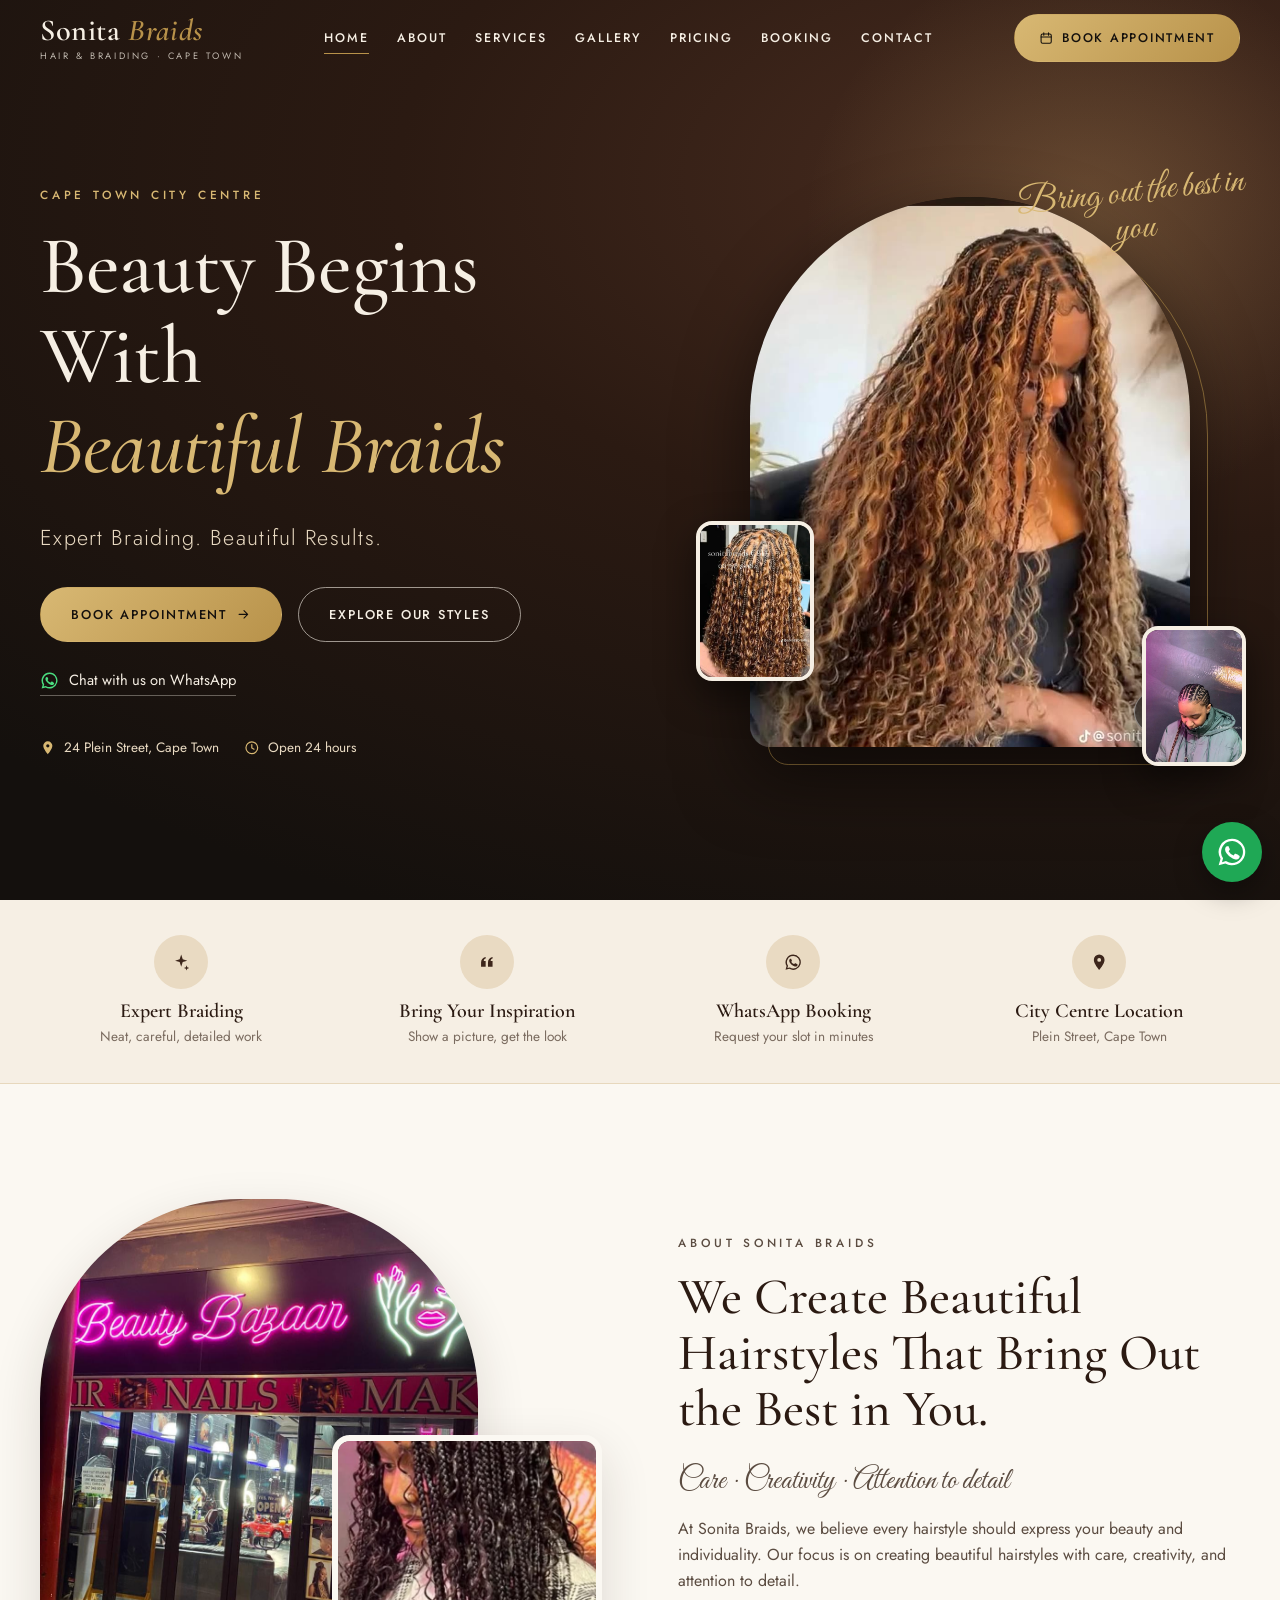
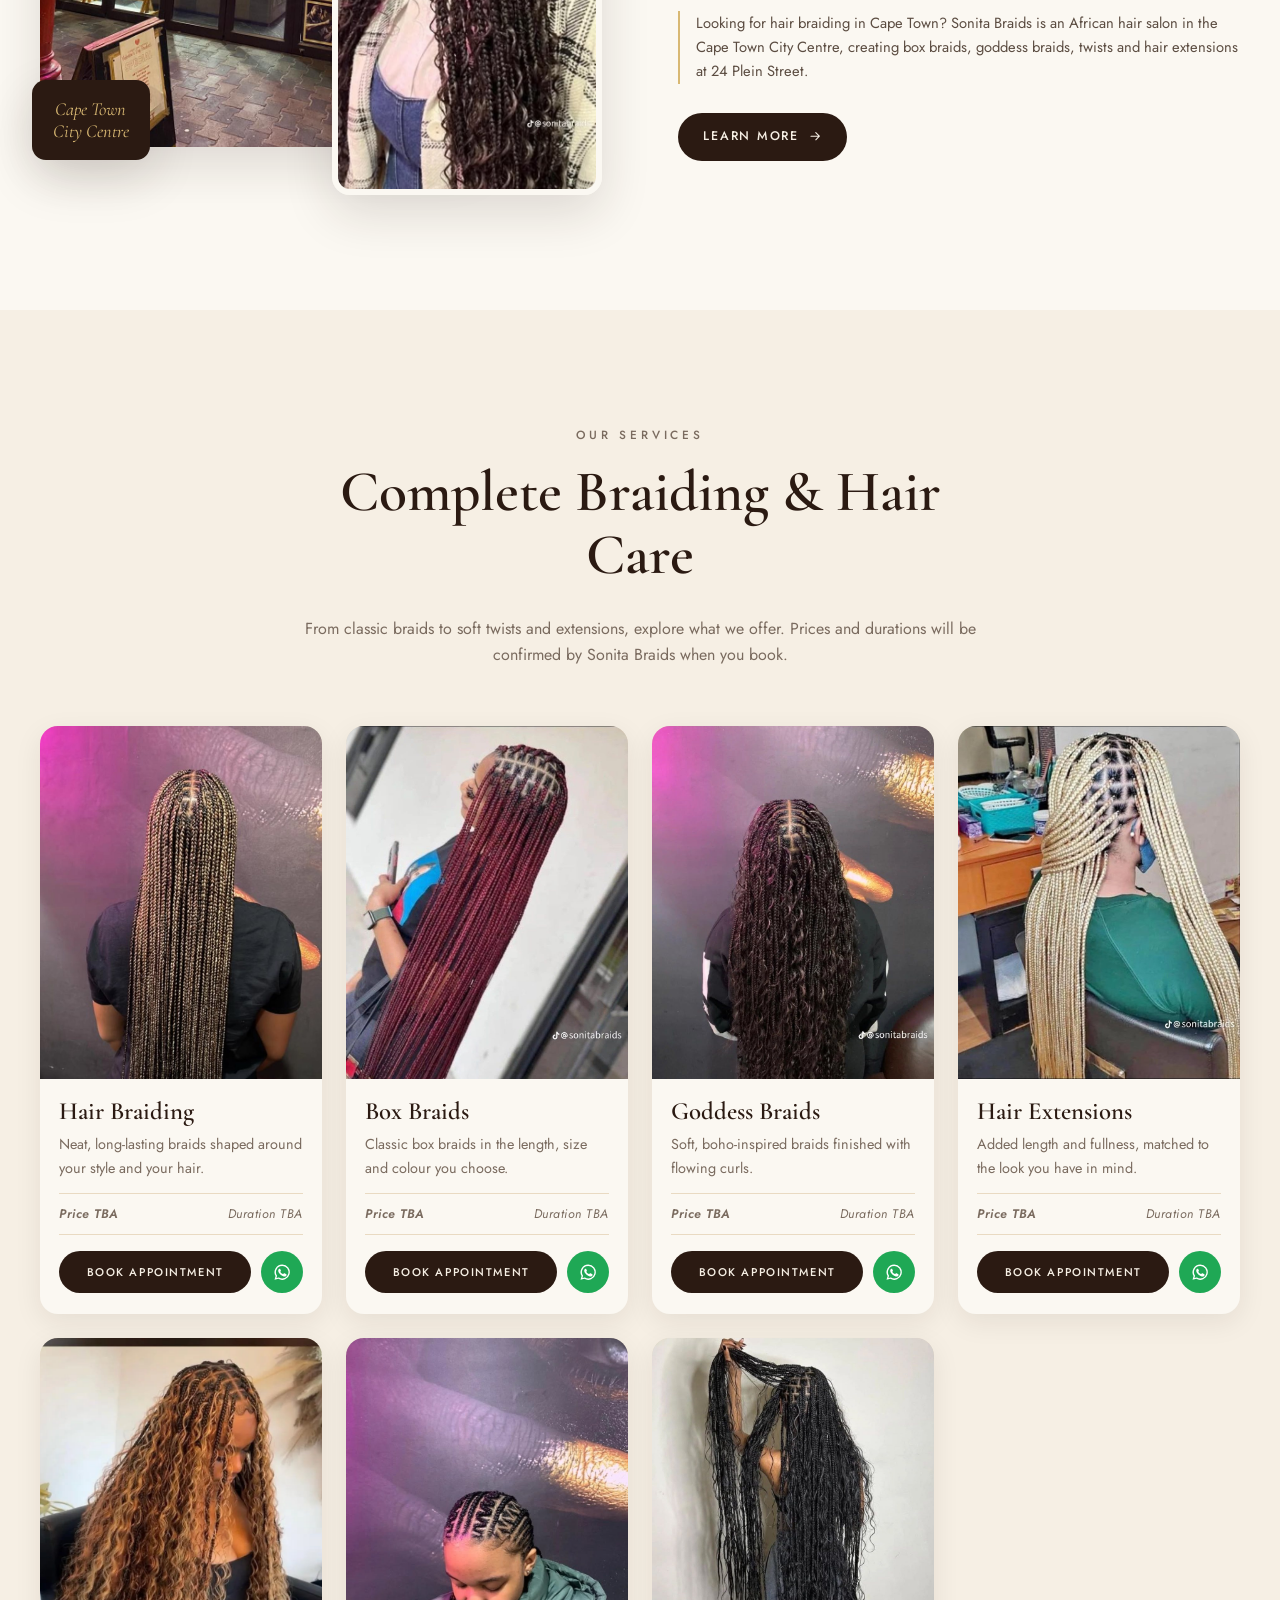
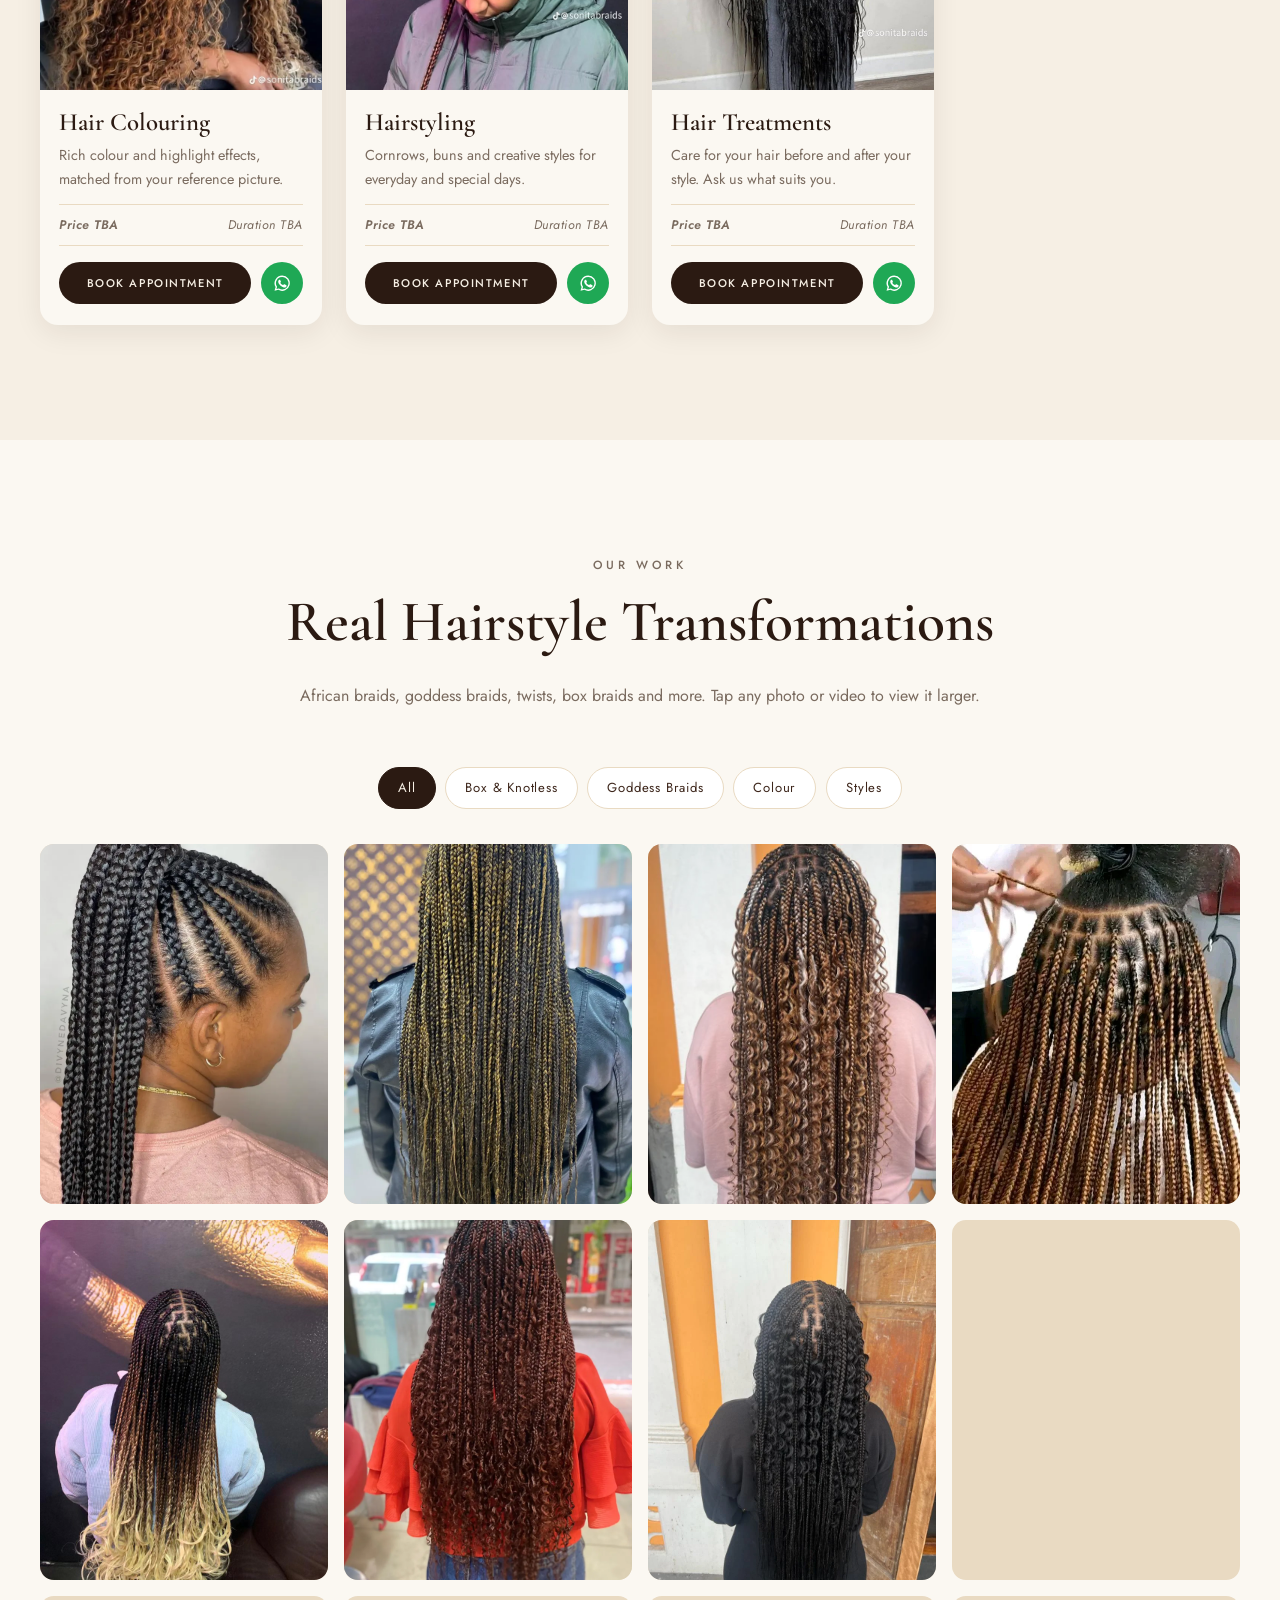
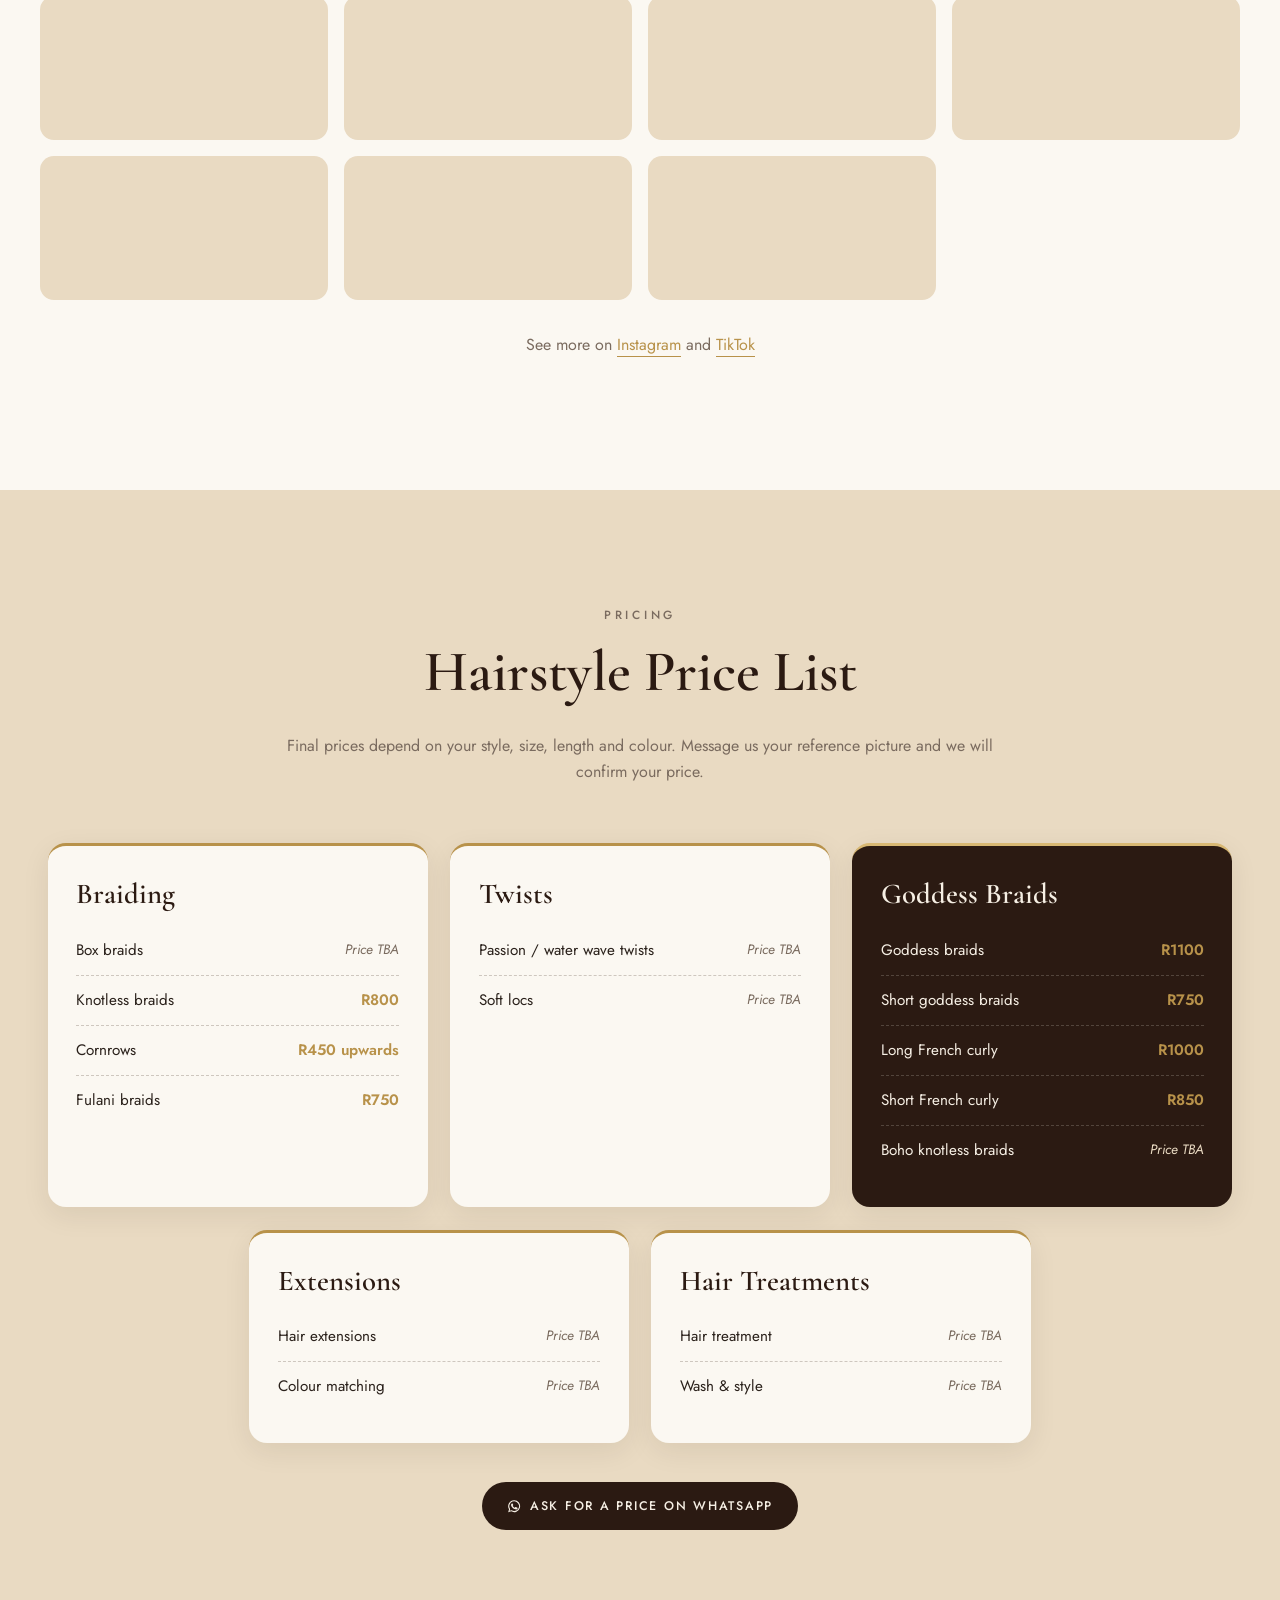
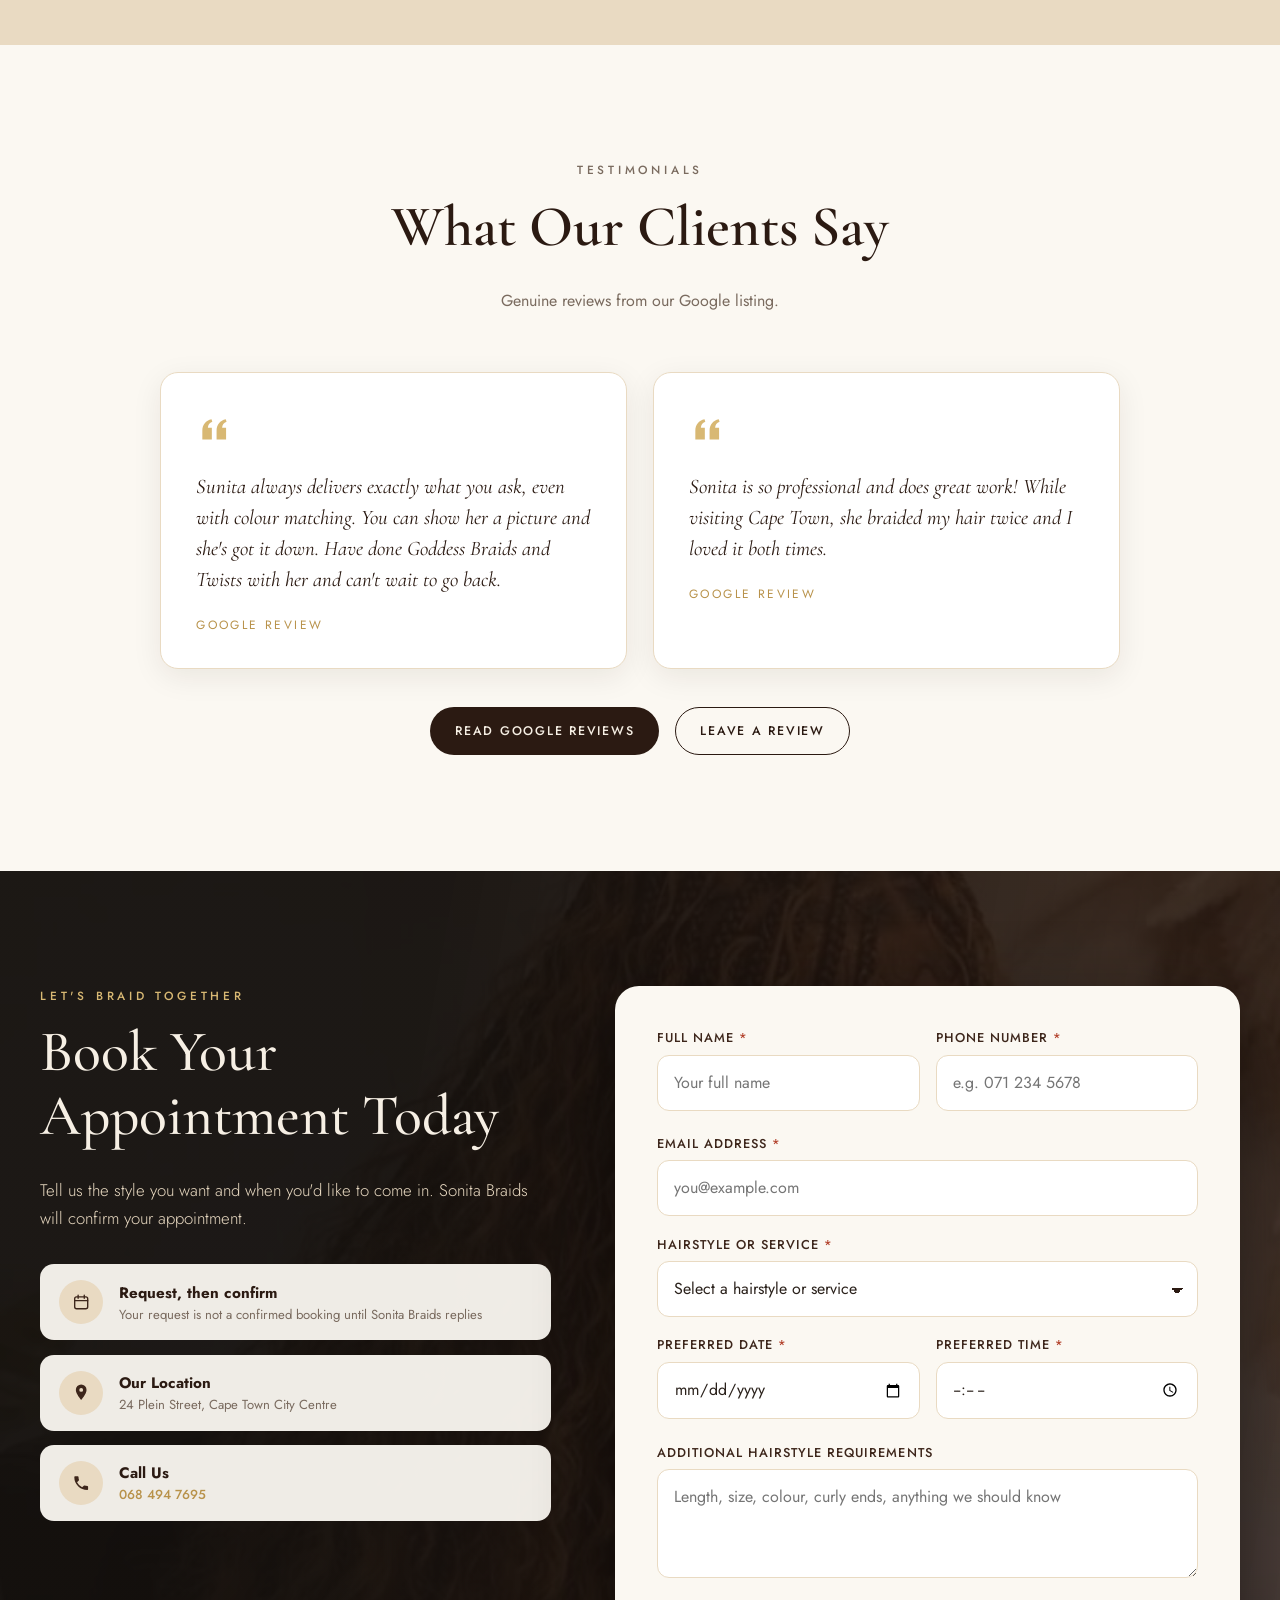
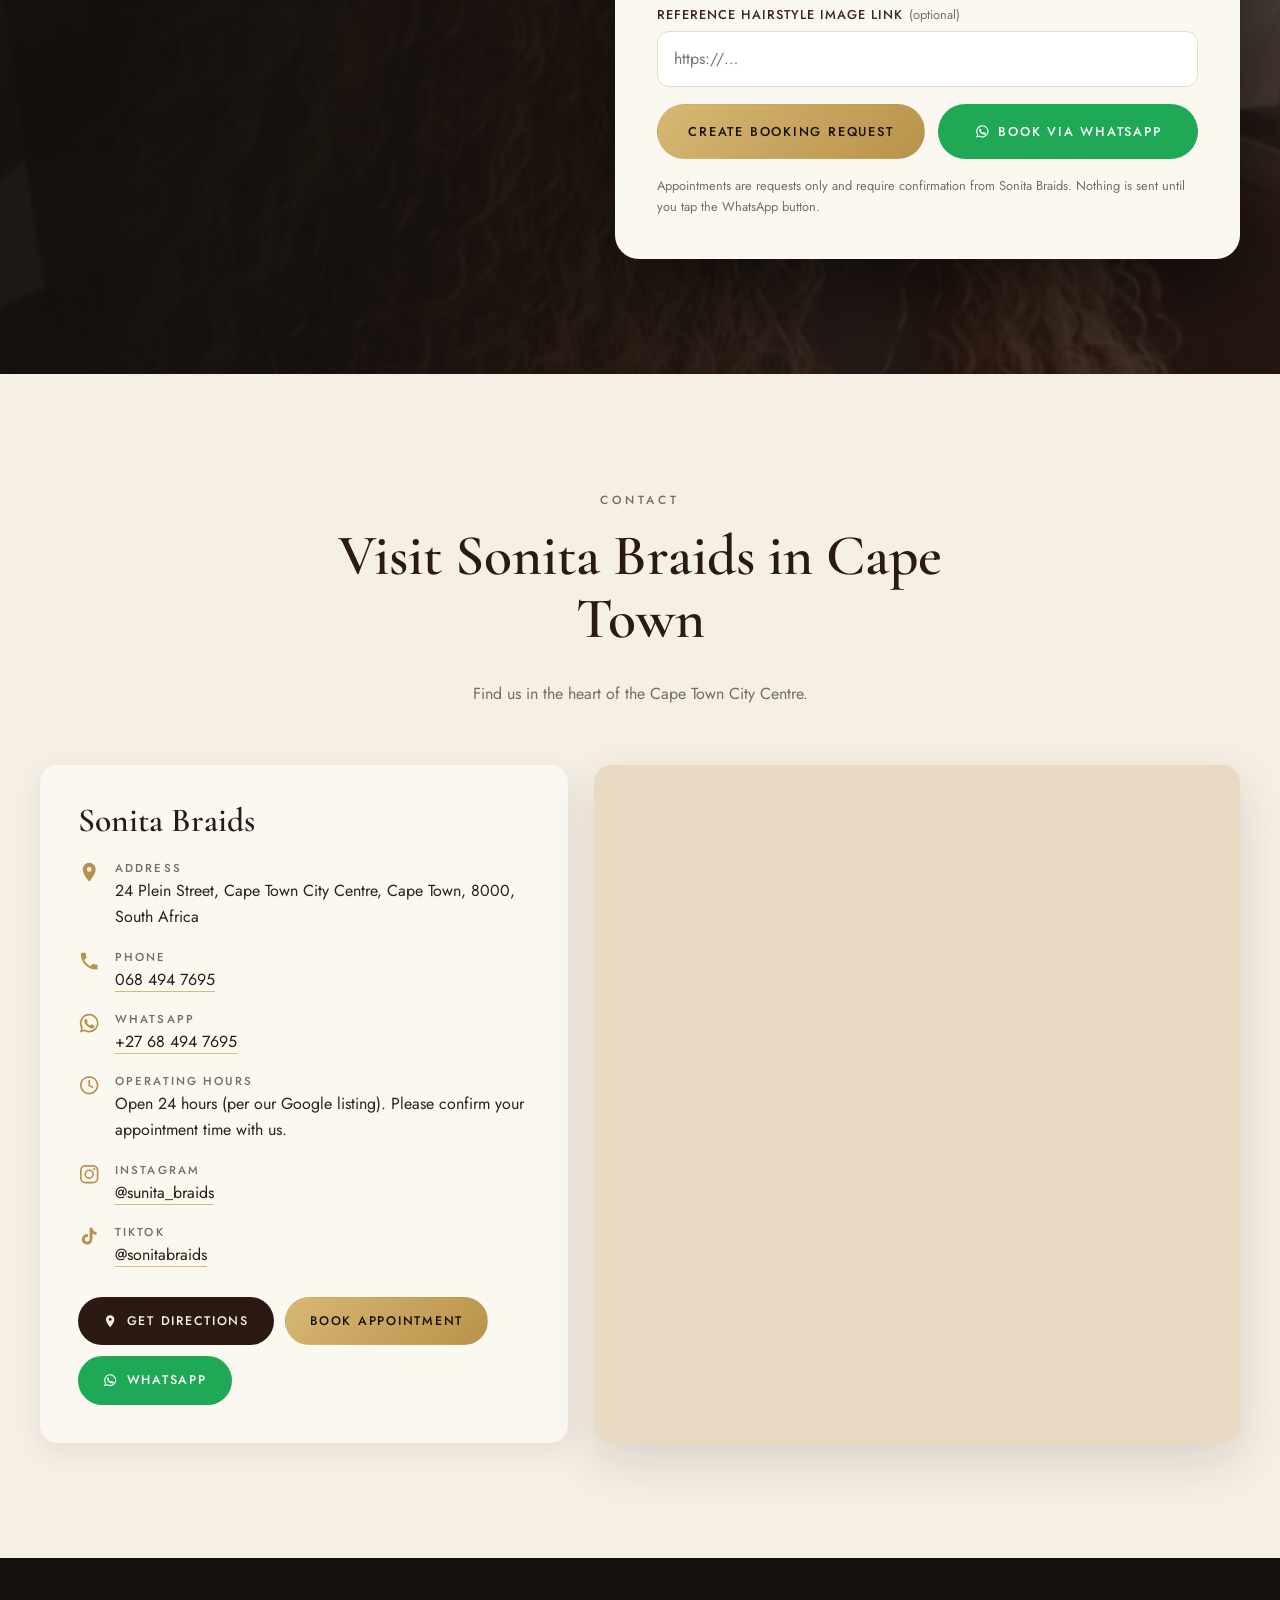
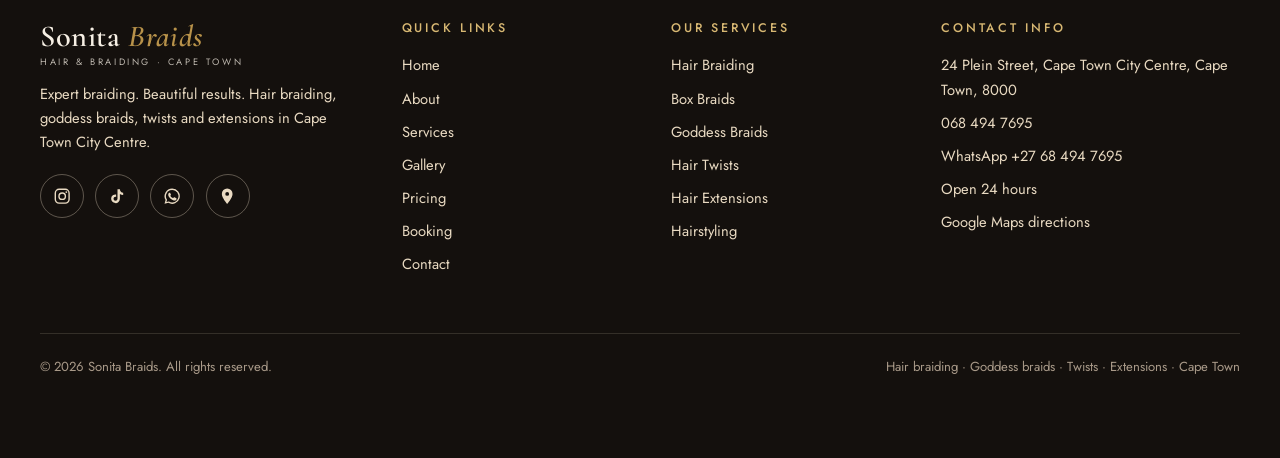
==== commit 9872f8f4: "Add google verification" ====
--- a/index.html
+++ b/index.html
@@ -7,6 +7,7 @@
   <meta name="description" content="Sonita Braids is a hair braiding salon at 24 Plein Street, Cape Town City Centre. ">
   <meta name="keywords" content="Sonita Braids Cape Town, hair braiding Cape Town, Salons in Cape Town, goddess braids Cape Town, hair twists Cape Town, African hair salon Cape Town,  hairdresser Cape Town City Centre">
   <meta name="theme-color" content="#2b1a12">
+  <meta name="google-site-verification" content="3XF-eZYh_wq7di9ugIzVJrgjeLrLLonWTa4skMCpLjM" />
   <link rel="canonical" href="https://sonitabeauty.netlify.app/">
 
   <!-- Open Graph / Social -->
